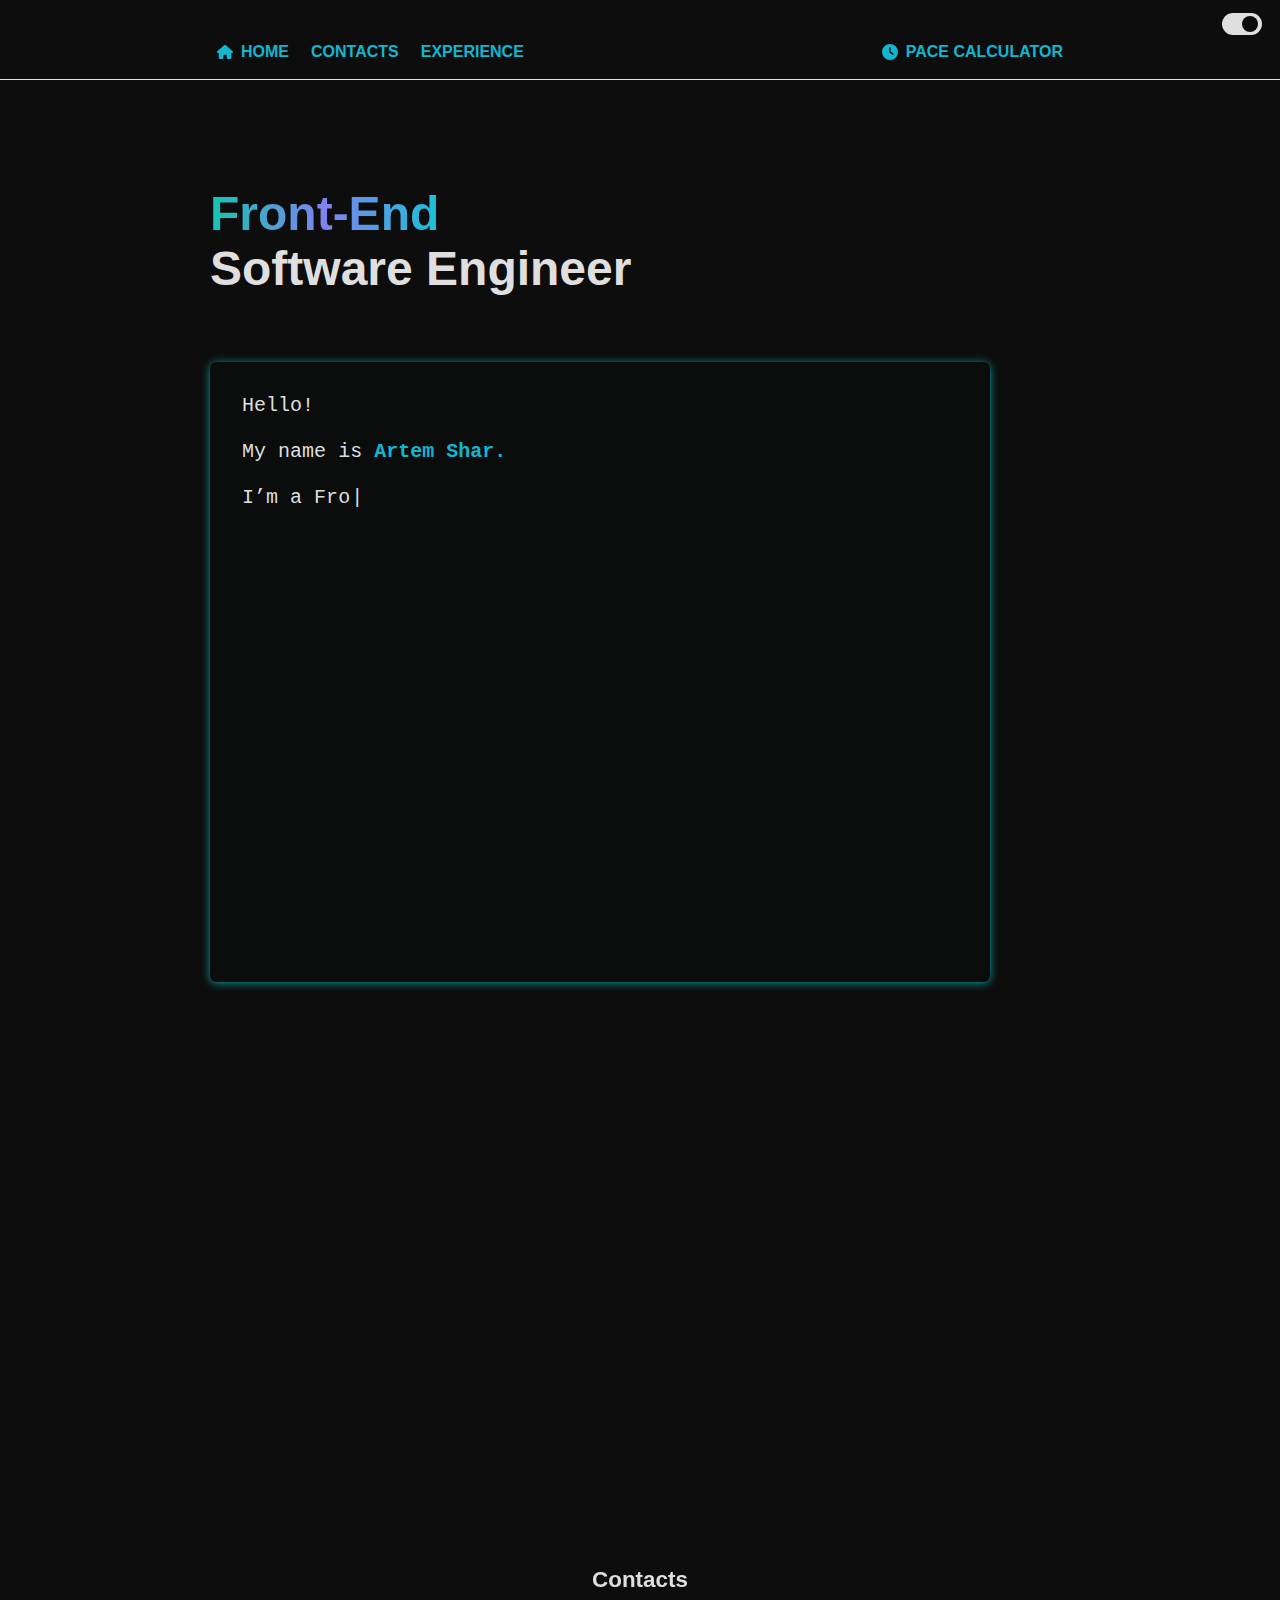
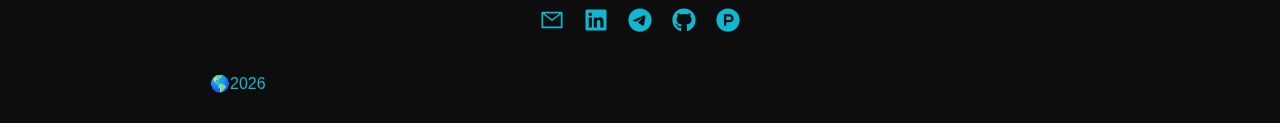
==== index.html @ bb26faa3 "See https://github.com/artemshar/artemshar.space_source/commit/8860c3e765a758f49301361aa664ce125c832" ====
<!DOCTYPE html><html lang="en"><head><meta charSet="UTF-8"/><meta name="viewport" content="width=device-width, initial-scale=1.0"/><meta name="description" content="Artem Shar | Web / Front-End / Fullstack Development"/><link rel="icon" href="data:image/svg+xml,&lt;svg xmlns=%22http://www.w3.org/2000/svg%22 viewBox=%220 0 100 100%22&gt;&lt;text y=%22.99em%22 font-size=%2280%22&gt;⚫&lt;/text&gt;&lt;/svg&gt;"/><title>Artem Shar | FE Development</title><meta name="next-head-count" content="5"/><link rel="preload" href="/_next/static/css/f109744a92658f1d.css" as="style" crossorigin=""/><link rel="stylesheet" href="/_next/static/css/f109744a92658f1d.css" crossorigin="" data-n-g=""/><link rel="preload" href="/_next/static/css/40e4e794ba9282fd.css" as="style" crossorigin=""/><link rel="stylesheet" href="/_next/static/css/40e4e794ba9282fd.css" crossorigin="" data-n-p=""/><noscript data-n-css=""></noscript><script defer="" crossorigin="" nomodule="" src="/_next/static/chunks/polyfills-c67a75d1b6f99dc8.js"></script><script src="/_next/static/chunks/webpack-2555a4296ab7a1b2.js" defer="" crossorigin=""></script><script src="/_next/static/chunks/framework-0c7baedefba6b077.js" defer="" crossorigin=""></script><script src="/_next/static/chunks/main-42179ded43970b77.js" defer="" crossorigin=""></script><script src="/_next/static/chunks/pages/_app-d36b4e5c3ad8b395.js" defer="" crossorigin=""></script><script src="/_next/static/chunks/c7773329-d609be89bb69462c.js" defer="" crossorigin=""></script><script src="/_next/static/chunks/d7eeaac4-9d6948000508e7a3.js" defer="" crossorigin=""></script><script src="/_next/static/chunks/169-f35b3d322ccc8658.js" defer="" crossorigin=""></script><script src="/_next/static/chunks/pages/index-bf32109e3eebdee9.js" defer="" crossorigin=""></script><script src="/_next/static/RUV23bGIXXfxkHf3h1KdP/_buildManifest.js" defer="" crossorigin=""></script><script src="/_next/static/RUV23bGIXXfxkHf3h1KdP/_ssgManifest.js" defer="" crossorigin=""></script></head><body><div id="__next"><div class="Layout_wrapper__MObmA dark"><header class="Header_header__eDAqj"><div class="Container_container__FDHk4"><nav class="Header_nav__f2MAs"><ul class="Header_nav__list___w3T9"><li class="Header_nav__item__I8i8c Header_nav__item_active__BB1Rw"><a class="Header_nav__itemLink__uhj_Z" target="" href="/"><svg stroke="currentColor" fill="currentColor" stroke-width="0" viewBox="0 0 576 512" style="margin-right:0.5rem" height="1em" width="1em" xmlns="http://www.w3.org/2000/svg"><path d="M575.8 255.5c0 18-15 32.1-32 32.1h-32l.7 160.2c0 2.7-.2 5.4-.5 8.1V472c0 22.1-17.9 40-40 40H456c-1.1 0-2.2 0-3.3-.1c-1.4 .1-2.8 .1-4.2 .1H416 392c-22.1 0-40-17.9-40-40V448 384c0-17.7-14.3-32-32-32H256c-17.7 0-32 14.3-32 32v64 24c0 22.1-17.9 40-40 40H160 128.1c-1.5 0-3-.1-4.5-.2c-1.2 .1-2.4 .2-3.6 .2H104c-22.1 0-40-17.9-40-40V360c0-.9 0-1.9 .1-2.8V287.6H32c-18 0-32-14-32-32.1c0-9 3-17 10-24L266.4 8c7-7 15-8 22-8s15 2 21 7L564.8 231.5c8 7 12 15 11 24z"></path></svg>home</a></li><li class="Header_nav__item__I8i8c"><a class="Header_nav__itemLink__uhj_Z" target="" href="/contacts">Contacts</a></li><li class="Header_nav__item__I8i8c"><a class="Header_nav__itemLink__uhj_Z" target="" href="/experience">Experience</a></li></ul><ul class="Header_nav__list___w3T9"><li class="Header_nav__item__I8i8c"><a class="Header_nav__itemLink__uhj_Z" target="" href="/pace"><svg stroke="currentColor" fill="currentColor" stroke-width="0" viewBox="0 0 512 512" style="margin-right:0.5rem" height="1em" width="1em" xmlns="http://www.w3.org/2000/svg"><path d="M256 0a256 256 0 1 1 0 512A256 256 0 1 1 256 0zM232 120V256c0 8 4 15.5 10.7 20l96 64c11 7.4 25.9 4.4 33.3-6.7s4.4-25.9-6.7-33.3L280 243.2V120c0-13.3-10.7-24-24-24s-24 10.7-24 24z"></path></svg>Pace calculator</a></li></ul></nav></div><div class="ThemeSwitcher_themeSwitcher__riZg5 theme ThemeSwitcher_DARK__6nrFv"><div class="ThemeSwitcher_themeSwitcher__radio__o7I2O"></div></div></header><div class="BurgerIcon_icon_burger__KZrIL Header_iconBurger__vucFi"><div class="BurgerIcon_line1__ZiYjN"></div><div class="BurgerIcon_line2__MXkYY"></div><div class="BurgerIcon_line3__TNKie"></div></div><main class="Layout_main__QJSBj"><div class="Container_container__FDHk4"><section class="HelloSection_HelloSection__plfkn"><h1 class="HelloSection_title___TXoD p-name"><span class="HelloSection_hoverhlt__oXibW">Front-End</span> <br/><span>Software Engineer</span></h1><br/><br/><div class="HelloSection_summary__1vPLM dt-published"><div class="HelloSection_card__TidTa HelloSection_helloMain__05yBA"><div><div class="Typewriter" data-testid="typewriter-wrapper"></div></div></div><div class="HelloSection_card__TidTa HelloSection_location__uCG_i"><h2 class="HelloSection_titleH2__7Weog">Current location 📍 <br/>and work status</h2><p class="HelloSection_locationText__14h8J">Now I&#x27;m based in Serbia and available for remote / hybrid contracts: full-time (is better) or part-time, also I will consider temporary projects. Note: I never do more than 2 projects at the same time.</p></div></div></section></div></main><footer class="Footer_footer__fPuQk"><div class="Container_container__FDHk4"><div class="Footer_column__I_SdU"><h3 class="Footer_title__CKLXX">Contacts</h3><div id="contacts" class="Contacts_contacts__cflXP"><ul class="Contacts_contacts__list__ttF37"><li class="Contacts_contacts__item__uvTCK"><a class="Contacts_contacts__itemLink__kqklr" href="mailto:artem.ude@gmail.com" rel="noreferrer" target="_blank"><svg stroke="currentColor" fill="currentColor" stroke-width="0" viewBox="0 0 1024 1024" height="24" width="24" xmlns="http://www.w3.org/2000/svg"><path d="M928 160H96c-17.7 0-32 14.3-32 32v640c0 17.7 14.3 32 32 32h832c17.7 0 32-14.3 32-32V192c0-17.7-14.3-32-32-32zm-40 110.8V792H136V270.8l-27.6-21.5 39.3-50.5 42.8 33.3h643.1l42.8-33.3 39.3 50.5-27.7 21.5zM833.6 232L512 482 190.4 232l-42.8-33.3-39.3 50.5 27.6 21.5 341.6 265.6a55.99 55.99 0 0 0 68.7 0L888 270.8l27.6-21.5-39.3-50.5-42.7 33.2z"></path></svg></a></li><li class="Contacts_contacts__item__uvTCK"><a class="Contacts_contacts__itemLink__kqklr" href="https://www.linkedin.com/in/artemshar/" rel="noreferrer" target="_blank"><svg stroke="currentColor" fill="currentColor" stroke-width="0" viewBox="0 0 448 512" height="24" width="24" xmlns="http://www.w3.org/2000/svg"><path d="M416 32H31.9C14.3 32 0 46.5 0 64.3v383.4C0 465.5 14.3 480 31.9 480H416c17.6 0 32-14.5 32-32.3V64.3c0-17.8-14.4-32.3-32-32.3zM135.4 416H69V202.2h66.5V416zm-33.2-243c-21.3 0-38.5-17.3-38.5-38.5S80.9 96 102.2 96c21.2 0 38.5 17.3 38.5 38.5 0 21.3-17.2 38.5-38.5 38.5zm282.1 243h-66.4V312c0-24.8-.5-56.7-34.5-56.7-34.6 0-39.9 27-39.9 54.9V416h-66.4V202.2h63.7v29.2h.9c8.9-16.8 30.6-34.5 62.9-34.5 67.2 0 79.7 44.3 79.7 101.9V416z"></path></svg></a></li><li class="Contacts_contacts__item__uvTCK"><a class="Contacts_contacts__itemLink__kqklr" href="https://t.me/artemshar" rel="noreferrer" target="_blank"><svg stroke="currentColor" fill="currentColor" stroke-width="0" viewBox="0 0 496 512" height="24" width="24" xmlns="http://www.w3.org/2000/svg"><path d="M248,8C111.033,8,0,119.033,0,256S111.033,504,248,504,496,392.967,496,256,384.967,8,248,8ZM362.952,176.66c-3.732,39.215-19.881,134.378-28.1,178.3-3.476,18.584-10.322,24.816-16.948,25.425-14.4,1.326-25.338-9.517-39.287-18.661-21.827-14.308-34.158-23.215-55.346-37.177-24.485-16.135-8.612-25,5.342-39.5,3.652-3.793,67.107-61.51,68.335-66.746.153-.655.3-3.1-1.154-4.384s-3.59-.849-5.135-.5q-3.283.746-104.608,69.142-14.845,10.194-26.894,9.934c-8.855-.191-25.888-5.006-38.551-9.123-15.531-5.048-27.875-7.717-26.8-16.291q.84-6.7,18.45-13.7,108.446-47.248,144.628-62.3c68.872-28.647,83.183-33.623,92.511-33.789,2.052-.034,6.639.474,9.61,2.885a10.452,10.452,0,0,1,3.53,6.716A43.765,43.765,0,0,1,362.952,176.66Z"></path></svg></a></li><li class="Contacts_contacts__item__uvTCK"><a class="Contacts_contacts__itemLink__kqklr" href="https://github.com/artemshar" rel="noreferrer" target="_blank"><svg stroke="currentColor" fill="currentColor" stroke-width="0" viewBox="0 0 496 512" height="24" width="24" xmlns="http://www.w3.org/2000/svg"><path d="M165.9 397.4c0 2-2.3 3.6-5.2 3.6-3.3.3-5.6-1.3-5.6-3.6 0-2 2.3-3.6 5.2-3.6 3-.3 5.6 1.3 5.6 3.6zm-31.1-4.5c-.7 2 1.3 4.3 4.3 4.9 2.6 1 5.6 0 6.2-2s-1.3-4.3-4.3-5.2c-2.6-.7-5.5.3-6.2 2.3zm44.2-1.7c-2.9.7-4.9 2.6-4.6 4.9.3 2 2.9 3.3 5.9 2.6 2.9-.7 4.9-2.6 4.6-4.6-.3-1.9-3-3.2-5.9-2.9zM244.8 8C106.1 8 0 113.3 0 252c0 110.9 69.8 205.8 169.5 239.2 12.8 2.3 17.3-5.6 17.3-12.1 0-6.2-.3-40.4-.3-61.4 0 0-70 15-84.7-29.8 0 0-11.4-29.1-27.8-36.6 0 0-22.9-15.7 1.6-15.4 0 0 24.9 2 38.6 25.8 21.9 38.6 58.6 27.5 72.9 20.9 2.3-16 8.8-27.1 16-33.7-55.9-6.2-112.3-14.3-112.3-110.5 0-27.5 7.6-41.3 23.6-58.9-2.6-6.5-11.1-33.3 2.6-67.9 20.9-6.5 69 27 69 27 20-5.6 41.5-8.5 62.8-8.5s42.8 2.9 62.8 8.5c0 0 48.1-33.6 69-27 13.7 34.7 5.2 61.4 2.6 67.9 16 17.7 25.8 31.5 25.8 58.9 0 96.5-58.9 104.2-114.8 110.5 9.2 7.9 17 22.9 17 46.4 0 33.7-.3 75.4-.3 83.6 0 6.5 4.6 14.4 17.3 12.1C428.2 457.8 496 362.9 496 252 496 113.3 383.5 8 244.8 8zM97.2 352.9c-1.3 1-1 3.3.7 5.2 1.6 1.6 3.9 2.3 5.2 1 1.3-1 1-3.3-.7-5.2-1.6-1.6-3.9-2.3-5.2-1zm-10.8-8.1c-.7 1.3.3 2.9 2.3 3.9 1.6 1 3.6.7 4.3-.7.7-1.3-.3-2.9-2.3-3.9-2-.6-3.6-.3-4.3.7zm32.4 35.6c-1.6 1.3-1 4.3 1.3 6.2 2.3 2.3 5.2 2.6 6.5 1 1.3-1.3.7-4.3-1.3-6.2-2.2-2.3-5.2-2.6-6.5-1zm-11.4-14.7c-1.6 1-1.6 3.6 0 5.9 1.6 2.3 4.3 3.3 5.6 2.3 1.6-1.3 1.6-3.9 0-6.2-1.4-2.3-4-3.3-5.6-2z"></path></svg></a></li><li class="Contacts_contacts__item__uvTCK"><a class="Contacts_contacts__itemLink__kqklr" href="https://www.producthunt.com/@artemshar" rel="noreferrer" target="_blank"><svg stroke="currentColor" fill="currentColor" stroke-width="0" viewBox="0 0 512 512" height="24" width="24" xmlns="http://www.w3.org/2000/svg"><path d="M326.3 218.8c0 20.5-16.7 37.2-37.2 37.2h-70.3v-74.4h70.3c20.5 0 37.2 16.7 37.2 37.2zM504 256c0 137-111 248-248 248S8 393 8 256 119 8 256 8s248 111 248 248zm-128.1-37.2c0-47.9-38.9-86.8-86.8-86.8H169.2v248h49.6v-74.4h70.3c47.9 0 86.8-38.9 86.8-86.8z"></path></svg></a></li></ul></div></div><div><a href="https://youtu.be/7QP2I5AHC4I?si=CcX-PFtPB3nbx7kd" target="_blanc" title="Venetian Snares - This Bitter Earth"><div><span title="The Earth, it&#x27;s spinning!"><span>🌎</span></span>2024</div></a></div></div></footer></div></div><script id="__NEXT_DATA__" type="application/json" crossorigin="">{"props":{"pageProps":{}},"page":"/","query":{},"buildId":"RUV23bGIXXfxkHf3h1KdP","nextExport":true,"autoExport":true,"isFallback":false,"scriptLoader":[]}</script></body></html>
---- _next/static/css/f109744a92658f1d.css ----
*{border:none;-webkit-overflow-scrolling:auto}*,body,html{margin:0;padding:0}body,html{border:0;height:100%}body{height:auto;min-height:100vh;-webkit-font-smoothing:antialiased;-moz-osx-font-smoothing:grayscale;-webkit-tap-highlight-color:transparent;scroll-behavior:smooth;text-rendering:optimizeSpeed}button{display:inline-block;background:none;list-style:none outside none;margin:0;padding:0;-webkit-touch-callout:none;-webkit-user-select:none;-moz-user-select:none;user-select:none;text-align:left;-webkit-tap-highlight-color:rgba(0,0,0,0);cursor:pointer}button,input,optgroup,select,textarea{font-family:inherit}button{border:none}button::-moz-focus-inner{border:0}input:required{box-shadow:none}input:invalid{box-shadow:0 0 0 transparent}textarea{overflow:auto}li{list-style:none outside none}body,html{font-family:-apple-system,BlinkMacSystemFont,Segoe UI,Roboto,Oxygen,Ubuntu,Cantarell,Fira Sans,Droid Sans,Helvetica Neue,sans-serif}a{color:var(--color-links);text-decoration:none}a:hover{text-decoration:underline}p{margin-bottom:1.4rem}*{box-sizing:border-box}:root{--color-white:#fff;--color-black:#000;--color-turquoise:#14c5b0;--color-portage:#8082f0;--color-pacer-red:#e54a4a;--color-pacer-green:#19dc78}.light{--color-font:#1d1d1d;--color-bg:#fafafa;--color-bg-card:#fff;--color-accent:#1ac0d6;--color-accent-hover:#1f5afc;--color-links:#10b7d1;--color-links-second:#fff}.dark{--color-font:#dfdfdf;--color-bg:#0e0d0d;--color-bg-card:#0b0c0c;--color-accent:#1ac0d6;--color-accent-hover:#1f5afc;--color-links:#10b7d1}
---- _next/static/css/f109744a92658f1d.css ----
*{border:none;-webkit-overflow-scrolling:auto}*,body,html{margin:0;padding:0}body,html{border:0;height:100%}body{height:auto;min-height:100vh;-webkit-font-smoothing:antialiased;-moz-osx-font-smoothing:grayscale;-webkit-tap-highlight-color:transparent;scroll-behavior:smooth;text-rendering:optimizeSpeed}button{display:inline-block;background:none;list-style:none outside none;margin:0;padding:0;-webkit-touch-callout:none;-webkit-user-select:none;-moz-user-select:none;user-select:none;text-align:left;-webkit-tap-highlight-color:rgba(0,0,0,0);cursor:pointer}button,input,optgroup,select,textarea{font-family:inherit}button{border:none}button::-moz-focus-inner{border:0}input:required{box-shadow:none}input:invalid{box-shadow:0 0 0 transparent}textarea{overflow:auto}li{list-style:none outside none}body,html{font-family:-apple-system,BlinkMacSystemFont,Segoe UI,Roboto,Oxygen,Ubuntu,Cantarell,Fira Sans,Droid Sans,Helvetica Neue,sans-serif}a{color:var(--color-links);text-decoration:none}a:hover{text-decoration:underline}p{margin-bottom:1.4rem}*{box-sizing:border-box}:root{--color-white:#fff;--color-black:#000;--color-turquoise:#14c5b0;--color-portage:#8082f0;--color-pacer-red:#e54a4a;--color-pacer-green:#19dc78}.light{--color-font:#1d1d1d;--color-bg:#fafafa;--color-bg-card:#fff;--color-accent:#1ac0d6;--color-accent-hover:#1f5afc;--color-links:#10b7d1;--color-links-second:#fff}.dark{--color-font:#dfdfdf;--color-bg:#0e0d0d;--color-bg-card:#0b0c0c;--color-accent:#1ac0d6;--color-accent-hover:#1f5afc;--color-links:#10b7d1}
---- _next/static/css/40e4e794ba9282fd.css ----
.Contacts_contacts__cflXP{position:relative}.Contacts_contacts__list__ttF37{display:flex;align-items:center;justify-content:center;gap:20px}.Contacts_contacts__item__uvTCK{font-size:16px;margin-bottom:8px}.Contacts_contacts__itemLink__kqklr{transition:.2s}.Contacts_contacts__itemLink__kqklr:hover{filter:brightness(1.5)}.Container_container__FDHk4{margin:0 auto;padding:0 15px;width:100%;max-width:900px}@media(min-width:768px){.Container_container__FDHk4{padding:0 20px}}.Container_container__FDHk4.Container_small__DB_lb{max-width:720px}.Footer_footer__fPuQk{position:relative;margin-top:120px;display:flex;justify-content:center;align-items:center;padding-bottom:30px}.Footer_column__I_SdU{text-align:center;margin-bottom:30px}.Footer_column__I_SdU .Footer_title__CKLXX{margin-bottom:15px;font-size:1.4rem}.ThemeSwitcher_themeSwitcher__riZg5{position:absolute;right:8px;top:8px;width:40px;height:22px;margin:5px 10px;border-radius:25px;background-color:var(--color-font);cursor:pointer;-webkit-user-select:none;-moz-user-select:none;user-select:none;flex-shrink:0}.ThemeSwitcher_themeSwitcher__radio__o7I2O{position:absolute;top:3px;width:16px;height:16px;border-radius:50%;background-color:var(--color-bg);box-sizing:border-box;left:2px;right:auto}.ThemeSwitcher_DARK__6nrFv .ThemeSwitcher_themeSwitcher__radio__o7I2O{right:4px;left:auto}.ThemeSwitcher_LIGHT__zby_6 .ThemeSwitcher_themeSwitcher__radio__o7I2O{left:4px;right:auto}.BurgerIcon_icon_burger__KZrIL{position:absolute;flex-shrink:0;width:30px;height:20px;box-sizing:content-box;cursor:pointer;z-index:1}.BurgerIcon_icon_burger__KZrIL .BurgerIcon_line1__ZiYjN{position:absolute;top:0;height:3px;background-color:var(--color-font);width:100%;transition:.2s}.BurgerIcon_icon_burger__KZrIL .BurgerIcon_line2__MXkYY{position:absolute;top:50%;height:3px;background-color:var(--color-font);width:100%;transition:.2s;transform:translateY(-50%) scale(1)}.BurgerIcon_icon_burger__KZrIL .BurgerIcon_line3__TNKie{position:absolute;bottom:0;height:3px;background-color:var(--color-font);width:100%;transition:.2s}.BurgerIcon_icon_burger__KZrIL.BurgerIcon_close__qAnHS .BurgerIcon_line1__ZiYjN{transform:rotate(-45deg) translateY(6px) translateX(-6px)}.BurgerIcon_icon_burger__KZrIL.BurgerIcon_close__qAnHS .BurgerIcon_line2__MXkYY{transform:translateY(-50%) scaleX(0)}.BurgerIcon_icon_burger__KZrIL.BurgerIcon_close__qAnHS .BurgerIcon_line3__TNKie{transform:rotate(45deg) translateY(-6px) translateX(-6px)}.Header_header__eDAqj{display:flex;justify-content:space-between;width:100%;padding:60px 10px 15px;margin-bottom:40px;position:fixed;background-color:var(--color-bg);z-index:1;border-bottom:1px solid var(--color-font);transition:.2s;transform:translateY(-100%)}.Header_header__eDAqj.Header_open__2y4EP{transform:translateY(0)}@media(min-width:768px){.Header_header__eDAqj{transform:translateY(0);padding:40px 10px 15px}}.Header_nav__f2MAs{display:flex;flex-direction:column;align-items:center;gap:1rem}@media(min-width:768px){.Header_nav__f2MAs{flex-direction:row;align-items:center;justify-content:space-between;gap:0}}.Header_nav__list___w3T9{display:flex;column-gap:8px;flex-direction:column;align-items:center;justify-content:center}@media(min-width:768px){.Header_nav__list___w3T9{flex-direction:row;align-items:center}}.Header_nav__item__I8i8c{display:inline-flex;align-items:center;position:relative}.Header_nav__item_active__BB1Rw .Header_nav__itemLink__uhj_Z{border:1px solid var(--color-font);border-radius:3px}.Header_nav__itemLink__uhj_Z{display:inline-flex;align-items:center;justify-content:center;white-space:nowrap;padding:2px 6px;border:1px solid transparent;transition:.15s;border-radius:3px;font-size:1rem;font-weight:800;text-transform:uppercase}@media(min-width:768px){.Header_nav__itemLink__uhj_Z{font-size:1rem}}.Header_nav__itemLink__uhj_Z:hover{border:1px solid var(--color-font);text-decoration:none}.Header_iconBurger__vucFi{position:fixed!important;top:20px;left:50%;transform:translateX(-50%)}@media(min-width:768px){.Header_iconBurger__vucFi{display:none}}.Layout_wrapper__MObmA{position:relative;width:100%;height:100%;background:var(--color-bg);object-fit:cover;color:var(--color-font);min-height:100vh;overflow:hidden;z-index:2}.Layout_wrapper__MObmA.Layout_light__WZPFR:after{filter:brightness(400%) contrast(200%);opacity:.2}.Layout_main__QJSBj{min-height:50vh;height:100%;padding-top:2rem}@media(min-width:768px){.Layout_main__QJSBj{padding-top:6rem}}.HelloSection_HelloSection__plfkn{margin-top:10vh;min-height:100vh}.HelloSection_HelloSection__plfkn .HelloSection_title___TXoD{font-size:2.25rem;max-width:650px;position:relative}@media(min-width:768px){.HelloSection_HelloSection__plfkn .HelloSection_title___TXoD{font-size:3rem}}.HelloSection_HelloSection__plfkn .HelloSection_titleH2__7Weog{font-size:1.5rem;margin-bottom:20px}@media(min-width:768px){.HelloSection_HelloSection__plfkn .HelloSection_titleH2__7Weog{font-size:2rem}}.HelloSection_HelloSection__plfkn .HelloSection_summary__1vPLM{font-size:1rem;margin-top:30px;max-width:780px;position:relative}.HelloSection_HelloSection__plfkn .HelloSection_additionalInfo__i1vGG{margin-top:60px}.HelloSection_HelloSection__plfkn .HelloSection_hoverhlt__oXibW{color:transparent;--gradient-stops:var(--color-turquoise),var(--color-portage),var(--color-accent);transition:filter .25s;-webkit-background-clip:text;background-clip:text;background-image:linear-gradient(to right,var(--gradient-stops))}.HelloSection_HelloSection__plfkn .HelloSection_hoverhlt__oXibW:hover{filter:brightness(1.2)}.HelloSection_HelloSection__plfkn .HelloSection_helloMain__05yBA{font-family:monospace;font-size:1rem;padding:1.2rem;transition:box-shadow .15s;margin-bottom:6rem;position:relative}@media(min-width:768px){.HelloSection_HelloSection__plfkn .HelloSection_helloMain__05yBA{margin-bottom:8rem;font-size:1.25rem;padding:2rem}}.HelloSection_HelloSection__plfkn .HelloSection_card__TidTa{min-height:620px;background:var(--color-bg-card);position:relative;box-shadow:8px -2px 4px -10px rgba(5,255,255,.4),0 1px 8px 0 rgba(5,255,255,.6);transition:box-shadow .2s;border-radius:6px;overflow:hidden}.HelloSection_HelloSection__plfkn .HelloSection_card__TidTa:hover{box-shadow:1px -2px 6px -10px rgba(5,255,255,.8),0 1px 8px 0 rgba(5,255,255,.8)}.HelloSection_HelloSection__plfkn .HelloSection_location__uCG_i{transform-style:preserve-3d;position:relative;padding:1.2rem;font-family:monospace;min-height:max-content;max-width:520px;opacity:0;transition-property:opacity,transform;transition-duration:1.5s;transform:translateY(200px);will-change:opacity,transform}.HelloSection_HelloSection__plfkn .HelloSection_location__uCG_i.HelloSection_show__U7dQr{opacity:1;transform:translateY(0)}.HelloSection_HelloSection__plfkn .HelloSection_location__uCG_i:after{content:" ";position:absolute;top:0;right:0;bottom:0;left:0;z-index:-1;background:var(--color-dark);background:linear-gradient(rgba(2,2,2,.4) 20%,rgba(2,2,2,.9) 80%),url(/images/serbia_kapija_podrinja.jpg);background-size:cover}@media(min-width:768px){.HelloSection_HelloSection__plfkn .HelloSection_location__uCG_i{padding:1.8rem}}.HelloSection_HelloSection__plfkn .HelloSection_location__uCG_i .HelloSection_titleH2__7Weog{color:#fff}.HelloSection_HelloSection__plfkn .HelloSection_location__uCG_i .HelloSection_locationText__14h8J{margin-top:4rem;font-size:1rem;color:#fff;margin-bottom:0}@media(min-width:768px){.HelloSection_HelloSection__plfkn .HelloSection_location__uCG_i .HelloSection_locationText__14h8J{font-size:1.25rem}}
---- _next/static/css/40e4e794ba9282fd.css ----
.Contacts_contacts__cflXP{position:relative}.Contacts_contacts__list__ttF37{display:flex;align-items:center;justify-content:center;gap:20px}.Contacts_contacts__item__uvTCK{font-size:16px;margin-bottom:8px}.Contacts_contacts__itemLink__kqklr{transition:.2s}.Contacts_contacts__itemLink__kqklr:hover{filter:brightness(1.5)}.Container_container__FDHk4{margin:0 auto;padding:0 15px;width:100%;max-width:900px}@media(min-width:768px){.Container_container__FDHk4{padding:0 20px}}.Container_container__FDHk4.Container_small__DB_lb{max-width:720px}.Footer_footer__fPuQk{position:relative;margin-top:120px;display:flex;justify-content:center;align-items:center;padding-bottom:30px}.Footer_column__I_SdU{text-align:center;margin-bottom:30px}.Footer_column__I_SdU .Footer_title__CKLXX{margin-bottom:15px;font-size:1.4rem}.ThemeSwitcher_themeSwitcher__riZg5{position:absolute;right:8px;top:8px;width:40px;height:22px;margin:5px 10px;border-radius:25px;background-color:var(--color-font);cursor:pointer;-webkit-user-select:none;-moz-user-select:none;user-select:none;flex-shrink:0}.ThemeSwitcher_themeSwitcher__radio__o7I2O{position:absolute;top:3px;width:16px;height:16px;border-radius:50%;background-color:var(--color-bg);box-sizing:border-box;left:2px;right:auto}.ThemeSwitcher_DARK__6nrFv .ThemeSwitcher_themeSwitcher__radio__o7I2O{right:4px;left:auto}.ThemeSwitcher_LIGHT__zby_6 .ThemeSwitcher_themeSwitcher__radio__o7I2O{left:4px;right:auto}.BurgerIcon_icon_burger__KZrIL{position:absolute;flex-shrink:0;width:30px;height:20px;box-sizing:content-box;cursor:pointer;z-index:1}.BurgerIcon_icon_burger__KZrIL .BurgerIcon_line1__ZiYjN{position:absolute;top:0;height:3px;background-color:var(--color-font);width:100%;transition:.2s}.BurgerIcon_icon_burger__KZrIL .BurgerIcon_line2__MXkYY{position:absolute;top:50%;height:3px;background-color:var(--color-font);width:100%;transition:.2s;transform:translateY(-50%) scale(1)}.BurgerIcon_icon_burger__KZrIL .BurgerIcon_line3__TNKie{position:absolute;bottom:0;height:3px;background-color:var(--color-font);width:100%;transition:.2s}.BurgerIcon_icon_burger__KZrIL.BurgerIcon_close__qAnHS .BurgerIcon_line1__ZiYjN{transform:rotate(-45deg) translateY(6px) translateX(-6px)}.BurgerIcon_icon_burger__KZrIL.BurgerIcon_close__qAnHS .BurgerIcon_line2__MXkYY{transform:translateY(-50%) scaleX(0)}.BurgerIcon_icon_burger__KZrIL.BurgerIcon_close__qAnHS .BurgerIcon_line3__TNKie{transform:rotate(45deg) translateY(-6px) translateX(-6px)}.Header_header__eDAqj{display:flex;justify-content:space-between;width:100%;padding:60px 10px 15px;margin-bottom:40px;position:fixed;background-color:var(--color-bg);z-index:1;border-bottom:1px solid var(--color-font);transition:.2s;transform:translateY(-100%)}.Header_header__eDAqj.Header_open__2y4EP{transform:translateY(0)}@media(min-width:768px){.Header_header__eDAqj{transform:translateY(0);padding:40px 10px 15px}}.Header_nav__f2MAs{display:flex;flex-direction:column;align-items:center;gap:1rem}@media(min-width:768px){.Header_nav__f2MAs{flex-direction:row;align-items:center;justify-content:space-between;gap:0}}.Header_nav__list___w3T9{display:flex;column-gap:8px;flex-direction:column;align-items:center;justify-content:center}@media(min-width:768px){.Header_nav__list___w3T9{flex-direction:row;align-items:center}}.Header_nav__item__I8i8c{display:inline-flex;align-items:center;position:relative}.Header_nav__item_active__BB1Rw .Header_nav__itemLink__uhj_Z{border:1px solid var(--color-font);border-radius:3px}.Header_nav__itemLink__uhj_Z{display:inline-flex;align-items:center;justify-content:center;white-space:nowrap;padding:2px 6px;border:1px solid transparent;transition:.15s;border-radius:3px;font-size:1rem;font-weight:800;text-transform:uppercase}@media(min-width:768px){.Header_nav__itemLink__uhj_Z{font-size:1rem}}.Header_nav__itemLink__uhj_Z:hover{border:1px solid var(--color-font);text-decoration:none}.Header_iconBurger__vucFi{position:fixed!important;top:20px;left:50%;transform:translateX(-50%)}@media(min-width:768px){.Header_iconBurger__vucFi{display:none}}.Layout_wrapper__MObmA{position:relative;width:100%;height:100%;background:var(--color-bg);object-fit:cover;color:var(--color-font);min-height:100vh;overflow:hidden;z-index:2}.Layout_wrapper__MObmA.Layout_light__WZPFR:after{filter:brightness(400%) contrast(200%);opacity:.2}.Layout_main__QJSBj{min-height:50vh;height:100%;padding-top:2rem}@media(min-width:768px){.Layout_main__QJSBj{padding-top:6rem}}.HelloSection_HelloSection__plfkn{margin-top:10vh;min-height:100vh}.HelloSection_HelloSection__plfkn .HelloSection_title___TXoD{font-size:2.25rem;max-width:650px;position:relative}@media(min-width:768px){.HelloSection_HelloSection__plfkn .HelloSection_title___TXoD{font-size:3rem}}.HelloSection_HelloSection__plfkn .HelloSection_titleH2__7Weog{font-size:1.5rem;margin-bottom:20px}@media(min-width:768px){.HelloSection_HelloSection__plfkn .HelloSection_titleH2__7Weog{font-size:2rem}}.HelloSection_HelloSection__plfkn .HelloSection_summary__1vPLM{font-size:1rem;margin-top:30px;max-width:780px;position:relative}.HelloSection_HelloSection__plfkn .HelloSection_additionalInfo__i1vGG{margin-top:60px}.HelloSection_HelloSection__plfkn .HelloSection_hoverhlt__oXibW{color:transparent;--gradient-stops:var(--color-turquoise),var(--color-portage),var(--color-accent);transition:filter .25s;-webkit-background-clip:text;background-clip:text;background-image:linear-gradient(to right,var(--gradient-stops))}.HelloSection_HelloSection__plfkn .HelloSection_hoverhlt__oXibW:hover{filter:brightness(1.2)}.HelloSection_HelloSection__plfkn .HelloSection_helloMain__05yBA{font-family:monospace;font-size:1rem;padding:1.2rem;transition:box-shadow .15s;margin-bottom:6rem;position:relative}@media(min-width:768px){.HelloSection_HelloSection__plfkn .HelloSection_helloMain__05yBA{margin-bottom:8rem;font-size:1.25rem;padding:2rem}}.HelloSection_HelloSection__plfkn .HelloSection_card__TidTa{min-height:620px;background:var(--color-bg-card);position:relative;box-shadow:8px -2px 4px -10px rgba(5,255,255,.4),0 1px 8px 0 rgba(5,255,255,.6);transition:box-shadow .2s;border-radius:6px;overflow:hidden}.HelloSection_HelloSection__plfkn .HelloSection_card__TidTa:hover{box-shadow:1px -2px 6px -10px rgba(5,255,255,.8),0 1px 8px 0 rgba(5,255,255,.8)}.HelloSection_HelloSection__plfkn .HelloSection_location__uCG_i{transform-style:preserve-3d;position:relative;padding:1.2rem;font-family:monospace;min-height:max-content;max-width:520px;opacity:0;transition-property:opacity,transform;transition-duration:1.5s;transform:translateY(200px);will-change:opacity,transform}.HelloSection_HelloSection__plfkn .HelloSection_location__uCG_i.HelloSection_show__U7dQr{opacity:1;transform:translateY(0)}.HelloSection_HelloSection__plfkn .HelloSection_location__uCG_i:after{content:" ";position:absolute;top:0;right:0;bottom:0;left:0;z-index:-1;background:var(--color-dark);background:linear-gradient(rgba(2,2,2,.4) 20%,rgba(2,2,2,.9) 80%),url(/images/serbia_kapija_podrinja.jpg);background-size:cover}@media(min-width:768px){.HelloSection_HelloSection__plfkn .HelloSection_location__uCG_i{padding:1.8rem}}.HelloSection_HelloSection__plfkn .HelloSection_location__uCG_i .HelloSection_titleH2__7Weog{color:#fff}.HelloSection_HelloSection__plfkn .HelloSection_location__uCG_i .HelloSection_locationText__14h8J{margin-top:4rem;font-size:1rem;color:#fff;margin-bottom:0}@media(min-width:768px){.HelloSection_HelloSection__plfkn .HelloSection_location__uCG_i .HelloSection_locationText__14h8J{font-size:1.25rem}}
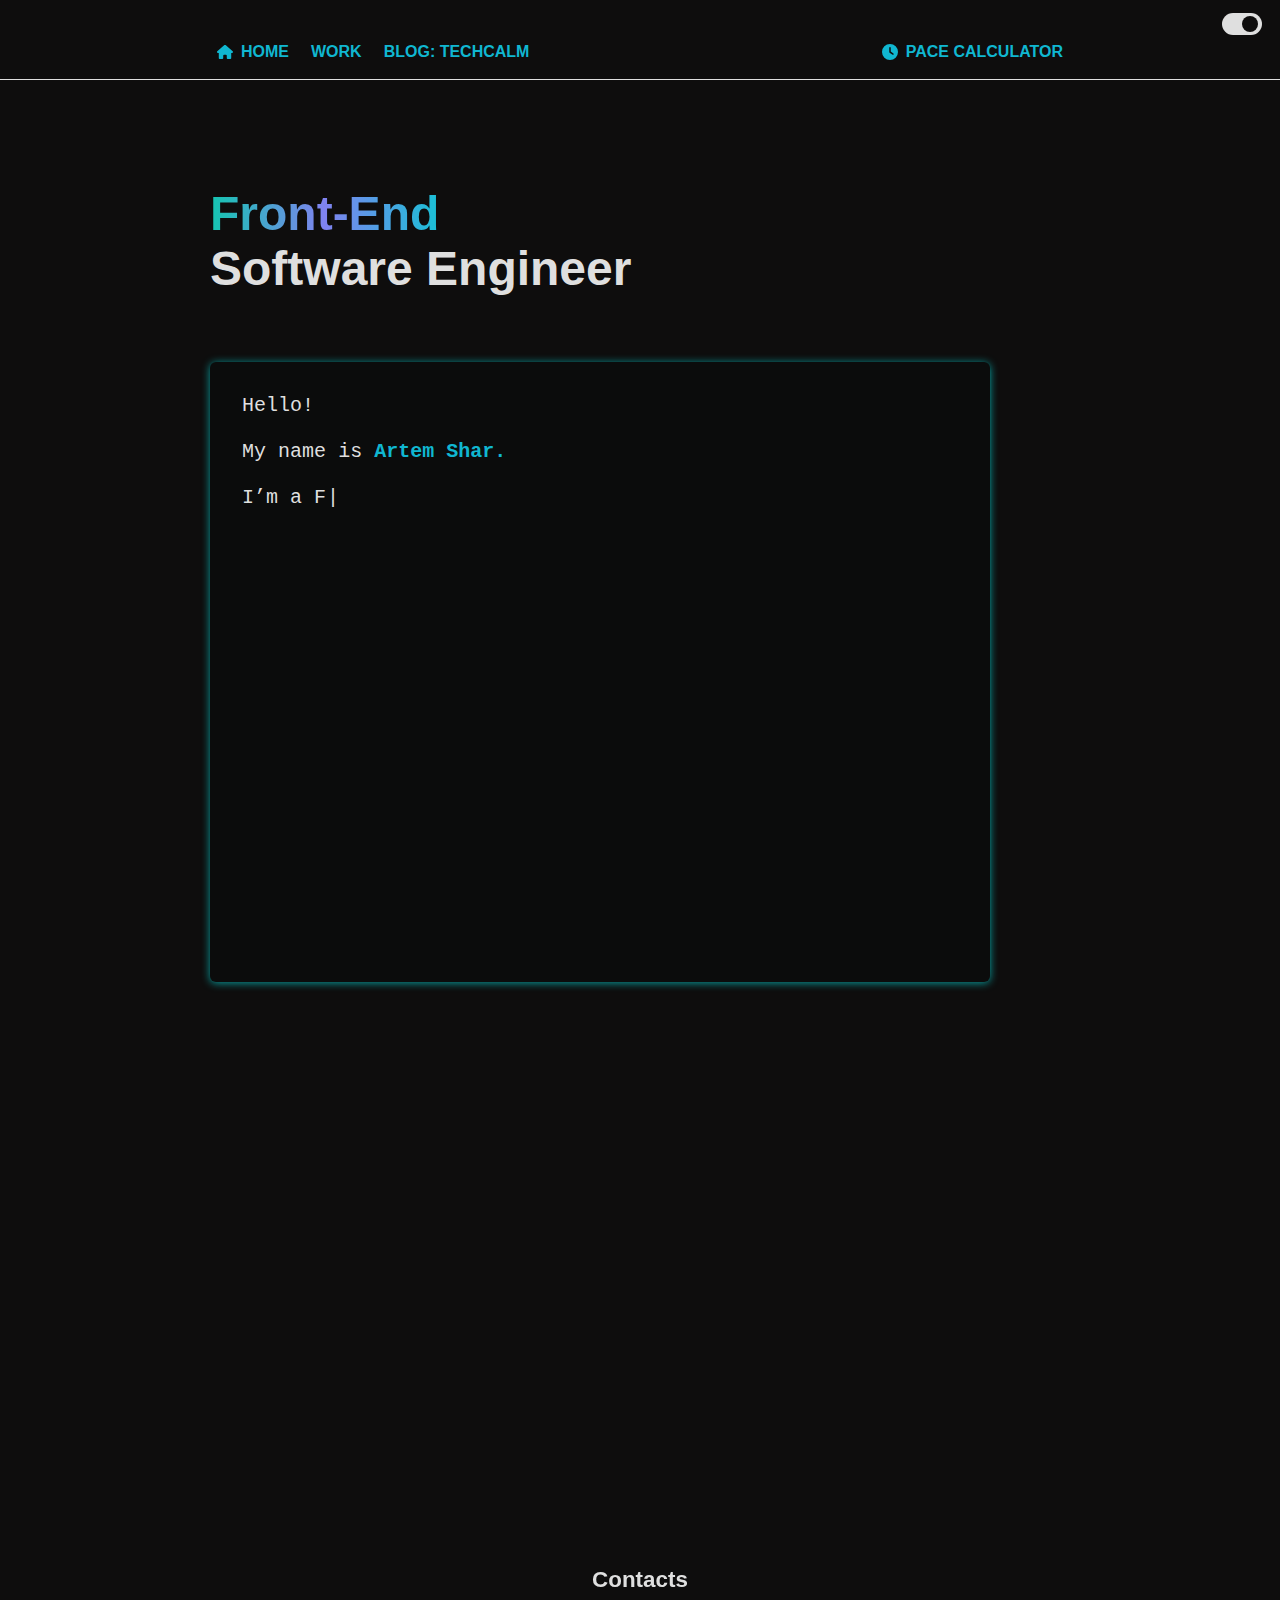
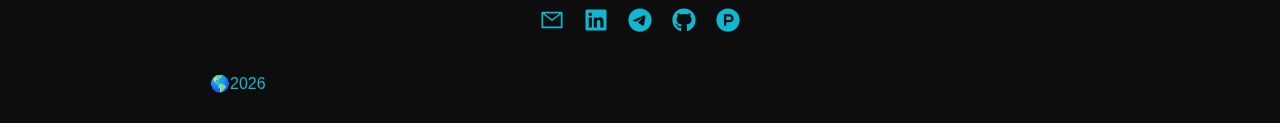
==== commit b6e45f2c: "See https://github.com/artemshar/artemshar.space_source/commit/c14c1ac3966c649bfcee530fab24d57126ded" ====
--- a/index.html
+++ b/index.html
@@ -1 +1 @@
-<!DOCTYPE html><html lang="en"><head><meta charSet="UTF-8"/><meta name="viewport" content="width=device-width, initial-scale=1.0"/><meta name="description" content="Artem Shar | Web / Front-End / Fullstack Development"/><link rel="icon" href="data:image/svg+xml,&lt;svg xmlns=%22http://www.w3.org/2000/svg%22 viewBox=%220 0 100 100%22&gt;&lt;text y=%22.99em%22 font-size=%2280%22&gt;⚫&lt;/text&gt;&lt;/svg&gt;"/><title>Artem Shar | FE Development</title><meta name="next-head-count" content="5"/><link rel="preload" href="/_next/static/css/f109744a92658f1d.css" as="style" crossorigin=""/><link rel="stylesheet" href="/_next/static/css/f109744a92658f1d.css" crossorigin="" data-n-g=""/><link rel="preload" href="/_next/static/css/40e4e794ba9282fd.css" as="style" crossorigin=""/><link rel="stylesheet" href="/_next/static/css/40e4e794ba9282fd.css" crossorigin="" data-n-p=""/><noscript data-n-css=""></noscript><script defer="" crossorigin="" nomodule="" src="/_next/static/chunks/polyfills-c67a75d1b6f99dc8.js"></script><script src="/_next/static/chunks/webpack-2555a4296ab7a1b2.js" defer="" crossorigin=""></script><script src="/_next/static/chunks/framework-0c7baedefba6b077.js" defer="" crossorigin=""></script><script src="/_next/static/chunks/main-42179ded43970b77.js" defer="" crossorigin=""></script><script src="/_next/static/chunks/pages/_app-d36b4e5c3ad8b395.js" defer="" crossorigin=""></script><script src="/_next/static/chunks/c7773329-d609be89bb69462c.js" defer="" crossorigin=""></script><script src="/_next/static/chunks/d7eeaac4-9d6948000508e7a3.js" defer="" crossorigin=""></script><script src="/_next/static/chunks/169-f35b3d322ccc8658.js" defer="" crossorigin=""></script><script src="/_next/static/chunks/pages/index-bf32109e3eebdee9.js" defer="" crossorigin=""></script><script src="/_next/static/RUV23bGIXXfxkHf3h1KdP/_buildManifest.js" defer="" crossorigin=""></script><script src="/_next/static/RUV23bGIXXfxkHf3h1KdP/_ssgManifest.js" defer="" crossorigin=""></script></head><body><div id="__next"><div class="Layout_wrapper__MObmA dark"><header class="Header_header__eDAqj"><div class="Container_container__FDHk4"><nav class="Header_nav__f2MAs"><ul class="Header_nav__list___w3T9"><li class="Header_nav__item__I8i8c Header_nav__item_active__BB1Rw"><a class="Header_nav__itemLink__uhj_Z" target="" href="/"><svg stroke="currentColor" fill="currentColor" stroke-width="0" viewBox="0 0 576 512" style="margin-right:0.5rem" height="1em" width="1em" xmlns="http://www.w3.org/2000/svg"><path d="M575.8 255.5c0 18-15 32.1-32 32.1h-32l.7 160.2c0 2.7-.2 5.4-.5 8.1V472c0 22.1-17.9 40-40 40H456c-1.1 0-2.2 0-3.3-.1c-1.4 .1-2.8 .1-4.2 .1H416 392c-22.1 0-40-17.9-40-40V448 384c0-17.7-14.3-32-32-32H256c-17.7 0-32 14.3-32 32v64 24c0 22.1-17.9 40-40 40H160 128.1c-1.5 0-3-.1-4.5-.2c-1.2 .1-2.4 .2-3.6 .2H104c-22.1 0-40-17.9-40-40V360c0-.9 0-1.9 .1-2.8V287.6H32c-18 0-32-14-32-32.1c0-9 3-17 10-24L266.4 8c7-7 15-8 22-8s15 2 21 7L564.8 231.5c8 7 12 15 11 24z"></path></svg>home</a></li><li class="Header_nav__item__I8i8c"><a class="Header_nav__itemLink__uhj_Z" target="" href="/contacts">Contacts</a></li><li class="Header_nav__item__I8i8c"><a class="Header_nav__itemLink__uhj_Z" target="" href="/experience">Experience</a></li></ul><ul class="Header_nav__list___w3T9"><li class="Header_nav__item__I8i8c"><a class="Header_nav__itemLink__uhj_Z" target="" href="/pace"><svg stroke="currentColor" fill="currentColor" stroke-width="0" viewBox="0 0 512 512" style="margin-right:0.5rem" height="1em" width="1em" xmlns="http://www.w3.org/2000/svg"><path d="M256 0a256 256 0 1 1 0 512A256 256 0 1 1 256 0zM232 120V256c0 8 4 15.5 10.7 20l96 64c11 7.4 25.9 4.4 33.3-6.7s4.4-25.9-6.7-33.3L280 243.2V120c0-13.3-10.7-24-24-24s-24 10.7-24 24z"></path></svg>Pace calculator</a></li></ul></nav></div><div class="ThemeSwitcher_themeSwitcher__riZg5 theme ThemeSwitcher_DARK__6nrFv"><div class="ThemeSwitcher_themeSwitcher__radio__o7I2O"></div></div></header><div class="BurgerIcon_icon_burger__KZrIL Header_iconBurger__vucFi"><div class="BurgerIcon_line1__ZiYjN"></div><div class="BurgerIcon_line2__MXkYY"></div><div class="BurgerIcon_line3__TNKie"></div></div><main class="Layout_main__QJSBj"><div class="Container_container__FDHk4"><section class="HelloSection_HelloSection__plfkn"><h1 class="HelloSection_title___TXoD p-name"><span class="HelloSection_hoverhlt__oXibW">Front-End</span> <br/><span>Software Engineer</span></h1><br/><br/><div class="HelloSection_summary__1vPLM dt-published"><div class="HelloSection_card__TidTa HelloSection_helloMain__05yBA"><div><div class="Typewriter" data-testid="typewriter-wrapper"></div></div></div><div class="HelloSection_card__TidTa HelloSection_location__uCG_i"><h2 class="HelloSection_titleH2__7Weog">Current location 📍 <br/>and work status</h2><p class="HelloSection_locationText__14h8J">Now I&#x27;m based in Serbia and available for remote / hybrid contracts: full-time (is better) or part-time, also I will consider temporary projects. Note: I never do more than 2 projects at the same time.</p></div></div></section></div></main><footer class="Footer_footer__fPuQk"><div class="Container_container__FDHk4"><div class="Footer_column__I_SdU"><h3 class="Footer_title__CKLXX">Contacts</h3><div id="contacts" class="Contacts_contacts__cflXP"><ul class="Contacts_contacts__list__ttF37"><li class="Contacts_contacts__item__uvTCK"><a class="Contacts_contacts__itemLink__kqklr" href="mailto:artem.ude@gmail.com" rel="noreferrer" target="_blank"><svg stroke="currentColor" fill="currentColor" stroke-width="0" viewBox="0 0 1024 1024" height="24" width="24" xmlns="http://www.w3.org/2000/svg"><path d="M928 160H96c-17.7 0-32 14.3-32 32v640c0 17.7 14.3 32 32 32h832c17.7 0 32-14.3 32-32V192c0-17.7-14.3-32-32-32zm-40 110.8V792H136V270.8l-27.6-21.5 39.3-50.5 42.8 33.3h643.1l42.8-33.3 39.3 50.5-27.7 21.5zM833.6 232L512 482 190.4 232l-42.8-33.3-39.3 50.5 27.6 21.5 341.6 265.6a55.99 55.99 0 0 0 68.7 0L888 270.8l27.6-21.5-39.3-50.5-42.7 33.2z"></path></svg></a></li><li class="Contacts_contacts__item__uvTCK"><a class="Contacts_contacts__itemLink__kqklr" href="https://www.linkedin.com/in/artemshar/" rel="noreferrer" target="_blank"><svg stroke="currentColor" fill="currentColor" stroke-width="0" viewBox="0 0 448 512" height="24" width="24" xmlns="http://www.w3.org/2000/svg"><path d="M416 32H31.9C14.3 32 0 46.5 0 64.3v383.4C0 465.5 14.3 480 31.9 480H416c17.6 0 32-14.5 32-32.3V64.3c0-17.8-14.4-32.3-32-32.3zM135.4 416H69V202.2h66.5V416zm-33.2-243c-21.3 0-38.5-17.3-38.5-38.5S80.9 96 102.2 96c21.2 0 38.5 17.3 38.5 38.5 0 21.3-17.2 38.5-38.5 38.5zm282.1 243h-66.4V312c0-24.8-.5-56.7-34.5-56.7-34.6 0-39.9 27-39.9 54.9V416h-66.4V202.2h63.7v29.2h.9c8.9-16.8 30.6-34.5 62.9-34.5 67.2 0 79.7 44.3 79.7 101.9V416z"></path></svg></a></li><li class="Contacts_contacts__item__uvTCK"><a class="Contacts_contacts__itemLink__kqklr" href="https://t.me/artemshar" rel="noreferrer" target="_blank"><svg stroke="currentColor" fill="currentColor" stroke-width="0" viewBox="0 0 496 512" height="24" width="24" xmlns="http://www.w3.org/2000/svg"><path d="M248,8C111.033,8,0,119.033,0,256S111.033,504,248,504,496,392.967,496,256,384.967,8,248,8ZM362.952,176.66c-3.732,39.215-19.881,134.378-28.1,178.3-3.476,18.584-10.322,24.816-16.948,25.425-14.4,1.326-25.338-9.517-39.287-18.661-21.827-14.308-34.158-23.215-55.346-37.177-24.485-16.135-8.612-25,5.342-39.5,3.652-3.793,67.107-61.51,68.335-66.746.153-.655.3-3.1-1.154-4.384s-3.59-.849-5.135-.5q-3.283.746-104.608,69.142-14.845,10.194-26.894,9.934c-8.855-.191-25.888-5.006-38.551-9.123-15.531-5.048-27.875-7.717-26.8-16.291q.84-6.7,18.45-13.7,108.446-47.248,144.628-62.3c68.872-28.647,83.183-33.623,92.511-33.789,2.052-.034,6.639.474,9.61,2.885a10.452,10.452,0,0,1,3.53,6.716A43.765,43.765,0,0,1,362.952,176.66Z"></path></svg></a></li><li class="Contacts_contacts__item__uvTCK"><a class="Contacts_contacts__itemLink__kqklr" href="https://github.com/artemshar" rel="noreferrer" target="_blank"><svg stroke="currentColor" fill="currentColor" stroke-width="0" viewBox="0 0 496 512" height="24" width="24" xmlns="http://www.w3.org/2000/svg"><path d="M165.9 397.4c0 2-2.3 3.6-5.2 3.6-3.3.3-5.6-1.3-5.6-3.6 0-2 2.3-3.6 5.2-3.6 3-.3 5.6 1.3 5.6 3.6zm-31.1-4.5c-.7 2 1.3 4.3 4.3 4.9 2.6 1 5.6 0 6.2-2s-1.3-4.3-4.3-5.2c-2.6-.7-5.5.3-6.2 2.3zm44.2-1.7c-2.9.7-4.9 2.6-4.6 4.9.3 2 2.9 3.3 5.9 2.6 2.9-.7 4.9-2.6 4.6-4.6-.3-1.9-3-3.2-5.9-2.9zM244.8 8C106.1 8 0 113.3 0 252c0 110.9 69.8 205.8 169.5 239.2 12.8 2.3 17.3-5.6 17.3-12.1 0-6.2-.3-40.4-.3-61.4 0 0-70 15-84.7-29.8 0 0-11.4-29.1-27.8-36.6 0 0-22.9-15.7 1.6-15.4 0 0 24.9 2 38.6 25.8 21.9 38.6 58.6 27.5 72.9 20.9 2.3-16 8.8-27.1 16-33.7-55.9-6.2-112.3-14.3-112.3-110.5 0-27.5 7.6-41.3 23.6-58.9-2.6-6.5-11.1-33.3 2.6-67.9 20.9-6.5 69 27 69 27 20-5.6 41.5-8.5 62.8-8.5s42.8 2.9 62.8 8.5c0 0 48.1-33.6 69-27 13.7 34.7 5.2 61.4 2.6 67.9 16 17.7 25.8 31.5 25.8 58.9 0 96.5-58.9 104.2-114.8 110.5 9.2 7.9 17 22.9 17 46.4 0 33.7-.3 75.4-.3 83.6 0 6.5 4.6 14.4 17.3 12.1C428.2 457.8 496 362.9 496 252 496 113.3 383.5 8 244.8 8zM97.2 352.9c-1.3 1-1 3.3.7 5.2 1.6 1.6 3.9 2.3 5.2 1 1.3-1 1-3.3-.7-5.2-1.6-1.6-3.9-2.3-5.2-1zm-10.8-8.1c-.7 1.3.3 2.9 2.3 3.9 1.6 1 3.6.7 4.3-.7.7-1.3-.3-2.9-2.3-3.9-2-.6-3.6-.3-4.3.7zm32.4 35.6c-1.6 1.3-1 4.3 1.3 6.2 2.3 2.3 5.2 2.6 6.5 1 1.3-1.3.7-4.3-1.3-6.2-2.2-2.3-5.2-2.6-6.5-1zm-11.4-14.7c-1.6 1-1.6 3.6 0 5.9 1.6 2.3 4.3 3.3 5.6 2.3 1.6-1.3 1.6-3.9 0-6.2-1.4-2.3-4-3.3-5.6-2z"></path></svg></a></li><li class="Contacts_contacts__item__uvTCK"><a class="Contacts_contacts__itemLink__kqklr" href="https://www.producthunt.com/@artemshar" rel="noreferrer" target="_blank"><svg stroke="currentColor" fill="currentColor" stroke-width="0" viewBox="0 0 512 512" height="24" width="24" xmlns="http://www.w3.org/2000/svg"><path d="M326.3 218.8c0 20.5-16.7 37.2-37.2 37.2h-70.3v-74.4h70.3c20.5 0 37.2 16.7 37.2 37.2zM504 256c0 137-111 248-248 248S8 393 8 256 119 8 256 8s248 111 248 248zm-128.1-37.2c0-47.9-38.9-86.8-86.8-86.8H169.2v248h49.6v-74.4h70.3c47.9 0 86.8-38.9 86.8-86.8z"></path></svg></a></li></ul></div></div><div><a href="https://youtu.be/7QP2I5AHC4I?si=CcX-PFtPB3nbx7kd" target="_blanc" title="Venetian Snares - This Bitter Earth"><div><span title="The Earth, it&#x27;s spinning!"><span>🌎</span></span>2024</div></a></div></div></footer></div></div><script id="__NEXT_DATA__" type="application/json" crossorigin="">{"props":{"pageProps":{}},"page":"/","query":{},"buildId":"RUV23bGIXXfxkHf3h1KdP","nextExport":true,"autoExport":true,"isFallback":false,"scriptLoader":[]}</script></body></html>+<!DOCTYPE html><html lang="en"><head><meta charSet="UTF-8"/><meta name="viewport" content="width=device-width, initial-scale=1.0"/><meta name="description" content="Artem Shar | Web / Front-End / Fullstack Development"/><link rel="icon" href="data:image/svg+xml,&lt;svg xmlns=%22http://www.w3.org/2000/svg%22 viewBox=%220 0 100 100%22&gt;&lt;text y=%22.99em%22 font-size=%2280%22&gt;⚫&lt;/text&gt;&lt;/svg&gt;"/><title>Artem Shar | FE Development</title><meta name="next-head-count" content="5"/><link rel="preload" href="/_next/static/css/f109744a92658f1d.css" as="style" crossorigin=""/><link rel="stylesheet" href="/_next/static/css/f109744a92658f1d.css" crossorigin="" data-n-g=""/><link rel="preload" href="/_next/static/css/40e4e794ba9282fd.css" as="style" crossorigin=""/><link rel="stylesheet" href="/_next/static/css/40e4e794ba9282fd.css" crossorigin="" data-n-p=""/><noscript data-n-css=""></noscript><script defer="" crossorigin="" nomodule="" src="/_next/static/chunks/polyfills-c67a75d1b6f99dc8.js"></script><script src="/_next/static/chunks/webpack-2555a4296ab7a1b2.js" defer="" crossorigin=""></script><script src="/_next/static/chunks/framework-0c7baedefba6b077.js" defer="" crossorigin=""></script><script src="/_next/static/chunks/main-42179ded43970b77.js" defer="" crossorigin=""></script><script src="/_next/static/chunks/pages/_app-35fdf1758cf1f185.js" defer="" crossorigin=""></script><script src="/_next/static/chunks/c7773329-d609be89bb69462c.js" defer="" crossorigin=""></script><script src="/_next/static/chunks/d7eeaac4-9d6948000508e7a3.js" defer="" crossorigin=""></script><script src="/_next/static/chunks/169-f35b3d322ccc8658.js" defer="" crossorigin=""></script><script src="/_next/static/chunks/pages/index-ea2dac3f8154be2b.js" defer="" crossorigin=""></script><script src="/_next/static/5CabenKRPCg9ZI_iDCgVU/_buildManifest.js" defer="" crossorigin=""></script><script src="/_next/static/5CabenKRPCg9ZI_iDCgVU/_ssgManifest.js" defer="" crossorigin=""></script></head><body><div id="__next"><div class="Layout_wrapper__MObmA dark"><header class="Header_header__eDAqj"><div class="Container_container__FDHk4"><nav class="Header_nav__f2MAs"><ul class="Header_nav__list___w3T9"><li class="Header_nav__item__I8i8c Header_nav__item_active__BB1Rw"><a class="Header_nav__itemLink__uhj_Z" target="" href="/"><svg stroke="currentColor" fill="currentColor" stroke-width="0" viewBox="0 0 576 512" style="margin-right:0.5rem" height="1em" width="1em" xmlns="http://www.w3.org/2000/svg"><path d="M575.8 255.5c0 18-15 32.1-32 32.1h-32l.7 160.2c0 2.7-.2 5.4-.5 8.1V472c0 22.1-17.9 40-40 40H456c-1.1 0-2.2 0-3.3-.1c-1.4 .1-2.8 .1-4.2 .1H416 392c-22.1 0-40-17.9-40-40V448 384c0-17.7-14.3-32-32-32H256c-17.7 0-32 14.3-32 32v64 24c0 22.1-17.9 40-40 40H160 128.1c-1.5 0-3-.1-4.5-.2c-1.2 .1-2.4 .2-3.6 .2H104c-22.1 0-40-17.9-40-40V360c0-.9 0-1.9 .1-2.8V287.6H32c-18 0-32-14-32-32.1c0-9 3-17 10-24L266.4 8c7-7 15-8 22-8s15 2 21 7L564.8 231.5c8 7 12 15 11 24z"></path></svg>home</a></li><li class="Header_nav__item__I8i8c"><a class="Header_nav__itemLink__uhj_Z" target="" href="/experience">work</a></li><li class="Header_nav__item__I8i8c"><a class="Header_nav__itemLink__uhj_Z" target="_blank" href="https://artemshar.github.io/techcalm/">Blog: techcalm</a></li></ul><ul class="Header_nav__list___w3T9"><li class="Header_nav__item__I8i8c"><a class="Header_nav__itemLink__uhj_Z" target="" href="/pace"><svg stroke="currentColor" fill="currentColor" stroke-width="0" viewBox="0 0 512 512" style="margin-right:0.5rem" height="1em" width="1em" xmlns="http://www.w3.org/2000/svg"><path d="M256 0a256 256 0 1 1 0 512A256 256 0 1 1 256 0zM232 120V256c0 8 4 15.5 10.7 20l96 64c11 7.4 25.9 4.4 33.3-6.7s4.4-25.9-6.7-33.3L280 243.2V120c0-13.3-10.7-24-24-24s-24 10.7-24 24z"></path></svg>Pace calculator</a></li></ul></nav></div><div class="ThemeSwitcher_themeSwitcher__riZg5 theme ThemeSwitcher_DARK__6nrFv"><div class="ThemeSwitcher_themeSwitcher__radio__o7I2O"></div></div></header><div class="BurgerIcon_icon_burger__KZrIL Header_iconBurger__vucFi"><div class="BurgerIcon_line1__ZiYjN"></div><div class="BurgerIcon_line2__MXkYY"></div><div class="BurgerIcon_line3__TNKie"></div></div><main class="Layout_main__QJSBj"><div class="Container_container__FDHk4"><section class="HelloSection_HelloSection__plfkn"><h1 class="HelloSection_title___TXoD p-name"><span class="HelloSection_hoverhlt__oXibW">Front-End</span> <br/><span>Software Engineer</span></h1><br/><br/><div class="HelloSection_summary__1vPLM dt-published"><div class="HelloSection_card__TidTa HelloSection_helloMain__05yBA"><div><div class="Typewriter" data-testid="typewriter-wrapper"></div></div></div><div class="HelloSection_card__TidTa HelloSection_location__uCG_i"><h2 class="HelloSection_titleH2__7Weog">Current location 📍 <br/>and work status</h2><p class="HelloSection_locationText__14h8J">Now I&#x27;m based in Serbia and available for remote / hybrid contracts: full-time (is better) or part-time, also I will consider temporary projects. Note: I never do more than 2 projects at the same time.</p></div></div></section></div></main><footer class="Footer_footer__fPuQk"><div class="Container_container__FDHk4"><div class="Footer_column__I_SdU"><h3 class="Footer_title__CKLXX">Contacts</h3><div id="contacts" class="Contacts_contacts__cflXP"><ul class="Contacts_contacts__list__ttF37"><li class="Contacts_contacts__item__uvTCK"><a class="Contacts_contacts__itemLink__kqklr" href="mailto:artem.ude@gmail.com" rel="noreferrer" target="_blank"><svg stroke="currentColor" fill="currentColor" stroke-width="0" viewBox="0 0 1024 1024" height="24" width="24" xmlns="http://www.w3.org/2000/svg"><path d="M928 160H96c-17.7 0-32 14.3-32 32v640c0 17.7 14.3 32 32 32h832c17.7 0 32-14.3 32-32V192c0-17.7-14.3-32-32-32zm-40 110.8V792H136V270.8l-27.6-21.5 39.3-50.5 42.8 33.3h643.1l42.8-33.3 39.3 50.5-27.7 21.5zM833.6 232L512 482 190.4 232l-42.8-33.3-39.3 50.5 27.6 21.5 341.6 265.6a55.99 55.99 0 0 0 68.7 0L888 270.8l27.6-21.5-39.3-50.5-42.7 33.2z"></path></svg></a></li><li class="Contacts_contacts__item__uvTCK"><a class="Contacts_contacts__itemLink__kqklr" href="https://www.linkedin.com/in/artemshar" rel="noreferrer" target="_blank"><svg stroke="currentColor" fill="currentColor" stroke-width="0" viewBox="0 0 448 512" height="24" width="24" xmlns="http://www.w3.org/2000/svg"><path d="M416 32H31.9C14.3 32 0 46.5 0 64.3v383.4C0 465.5 14.3 480 31.9 480H416c17.6 0 32-14.5 32-32.3V64.3c0-17.8-14.4-32.3-32-32.3zM135.4 416H69V202.2h66.5V416zm-33.2-243c-21.3 0-38.5-17.3-38.5-38.5S80.9 96 102.2 96c21.2 0 38.5 17.3 38.5 38.5 0 21.3-17.2 38.5-38.5 38.5zm282.1 243h-66.4V312c0-24.8-.5-56.7-34.5-56.7-34.6 0-39.9 27-39.9 54.9V416h-66.4V202.2h63.7v29.2h.9c8.9-16.8 30.6-34.5 62.9-34.5 67.2 0 79.7 44.3 79.7 101.9V416z"></path></svg></a></li><li class="Contacts_contacts__item__uvTCK"><a class="Contacts_contacts__itemLink__kqklr" href="https://t.me/artemshar" rel="noreferrer" target="_blank"><svg stroke="currentColor" fill="currentColor" stroke-width="0" viewBox="0 0 496 512" height="24" width="24" xmlns="http://www.w3.org/2000/svg"><path d="M248,8C111.033,8,0,119.033,0,256S111.033,504,248,504,496,392.967,496,256,384.967,8,248,8ZM362.952,176.66c-3.732,39.215-19.881,134.378-28.1,178.3-3.476,18.584-10.322,24.816-16.948,25.425-14.4,1.326-25.338-9.517-39.287-18.661-21.827-14.308-34.158-23.215-55.346-37.177-24.485-16.135-8.612-25,5.342-39.5,3.652-3.793,67.107-61.51,68.335-66.746.153-.655.3-3.1-1.154-4.384s-3.59-.849-5.135-.5q-3.283.746-104.608,69.142-14.845,10.194-26.894,9.934c-8.855-.191-25.888-5.006-38.551-9.123-15.531-5.048-27.875-7.717-26.8-16.291q.84-6.7,18.45-13.7,108.446-47.248,144.628-62.3c68.872-28.647,83.183-33.623,92.511-33.789,2.052-.034,6.639.474,9.61,2.885a10.452,10.452,0,0,1,3.53,6.716A43.765,43.765,0,0,1,362.952,176.66Z"></path></svg></a></li><li class="Contacts_contacts__item__uvTCK"><a class="Contacts_contacts__itemLink__kqklr" href="https://github.com/artemshar" rel="noreferrer" target="_blank"><svg stroke="currentColor" fill="currentColor" stroke-width="0" viewBox="0 0 496 512" height="24" width="24" xmlns="http://www.w3.org/2000/svg"><path d="M165.9 397.4c0 2-2.3 3.6-5.2 3.6-3.3.3-5.6-1.3-5.6-3.6 0-2 2.3-3.6 5.2-3.6 3-.3 5.6 1.3 5.6 3.6zm-31.1-4.5c-.7 2 1.3 4.3 4.3 4.9 2.6 1 5.6 0 6.2-2s-1.3-4.3-4.3-5.2c-2.6-.7-5.5.3-6.2 2.3zm44.2-1.7c-2.9.7-4.9 2.6-4.6 4.9.3 2 2.9 3.3 5.9 2.6 2.9-.7 4.9-2.6 4.6-4.6-.3-1.9-3-3.2-5.9-2.9zM244.8 8C106.1 8 0 113.3 0 252c0 110.9 69.8 205.8 169.5 239.2 12.8 2.3 17.3-5.6 17.3-12.1 0-6.2-.3-40.4-.3-61.4 0 0-70 15-84.7-29.8 0 0-11.4-29.1-27.8-36.6 0 0-22.9-15.7 1.6-15.4 0 0 24.9 2 38.6 25.8 21.9 38.6 58.6 27.5 72.9 20.9 2.3-16 8.8-27.1 16-33.7-55.9-6.2-112.3-14.3-112.3-110.5 0-27.5 7.6-41.3 23.6-58.9-2.6-6.5-11.1-33.3 2.6-67.9 20.9-6.5 69 27 69 27 20-5.6 41.5-8.5 62.8-8.5s42.8 2.9 62.8 8.5c0 0 48.1-33.6 69-27 13.7 34.7 5.2 61.4 2.6 67.9 16 17.7 25.8 31.5 25.8 58.9 0 96.5-58.9 104.2-114.8 110.5 9.2 7.9 17 22.9 17 46.4 0 33.7-.3 75.4-.3 83.6 0 6.5 4.6 14.4 17.3 12.1C428.2 457.8 496 362.9 496 252 496 113.3 383.5 8 244.8 8zM97.2 352.9c-1.3 1-1 3.3.7 5.2 1.6 1.6 3.9 2.3 5.2 1 1.3-1 1-3.3-.7-5.2-1.6-1.6-3.9-2.3-5.2-1zm-10.8-8.1c-.7 1.3.3 2.9 2.3 3.9 1.6 1 3.6.7 4.3-.7.7-1.3-.3-2.9-2.3-3.9-2-.6-3.6-.3-4.3.7zm32.4 35.6c-1.6 1.3-1 4.3 1.3 6.2 2.3 2.3 5.2 2.6 6.5 1 1.3-1.3.7-4.3-1.3-6.2-2.2-2.3-5.2-2.6-6.5-1zm-11.4-14.7c-1.6 1-1.6 3.6 0 5.9 1.6 2.3 4.3 3.3 5.6 2.3 1.6-1.3 1.6-3.9 0-6.2-1.4-2.3-4-3.3-5.6-2z"></path></svg></a></li><li class="Contacts_contacts__item__uvTCK"><a class="Contacts_contacts__itemLink__kqklr" href="https://www.producthunt.com/@artemshar" rel="noreferrer" target="_blank"><svg stroke="currentColor" fill="currentColor" stroke-width="0" viewBox="0 0 512 512" height="24" width="24" xmlns="http://www.w3.org/2000/svg"><path d="M326.3 218.8c0 20.5-16.7 37.2-37.2 37.2h-70.3v-74.4h70.3c20.5 0 37.2 16.7 37.2 37.2zM504 256c0 137-111 248-248 248S8 393 8 256 119 8 256 8s248 111 248 248zm-128.1-37.2c0-47.9-38.9-86.8-86.8-86.8H169.2v248h49.6v-74.4h70.3c47.9 0 86.8-38.9 86.8-86.8z"></path></svg></a></li></ul></div></div><div><a href="https://youtu.be/7QP2I5AHC4I?si=CcX-PFtPB3nbx7kd" target="_blanc" title="Venetian Snares - This Bitter Earth"><div><span title="The Earth, it&#x27;s spinning!"><span>🌎</span></span>2024</div></a></div></div></footer></div></div><script id="__NEXT_DATA__" type="application/json" crossorigin="">{"props":{"pageProps":{}},"page":"/","query":{},"buildId":"5CabenKRPCg9ZI_iDCgVU","nextExport":true,"autoExport":true,"isFallback":false,"scriptLoader":[]}</script></body></html>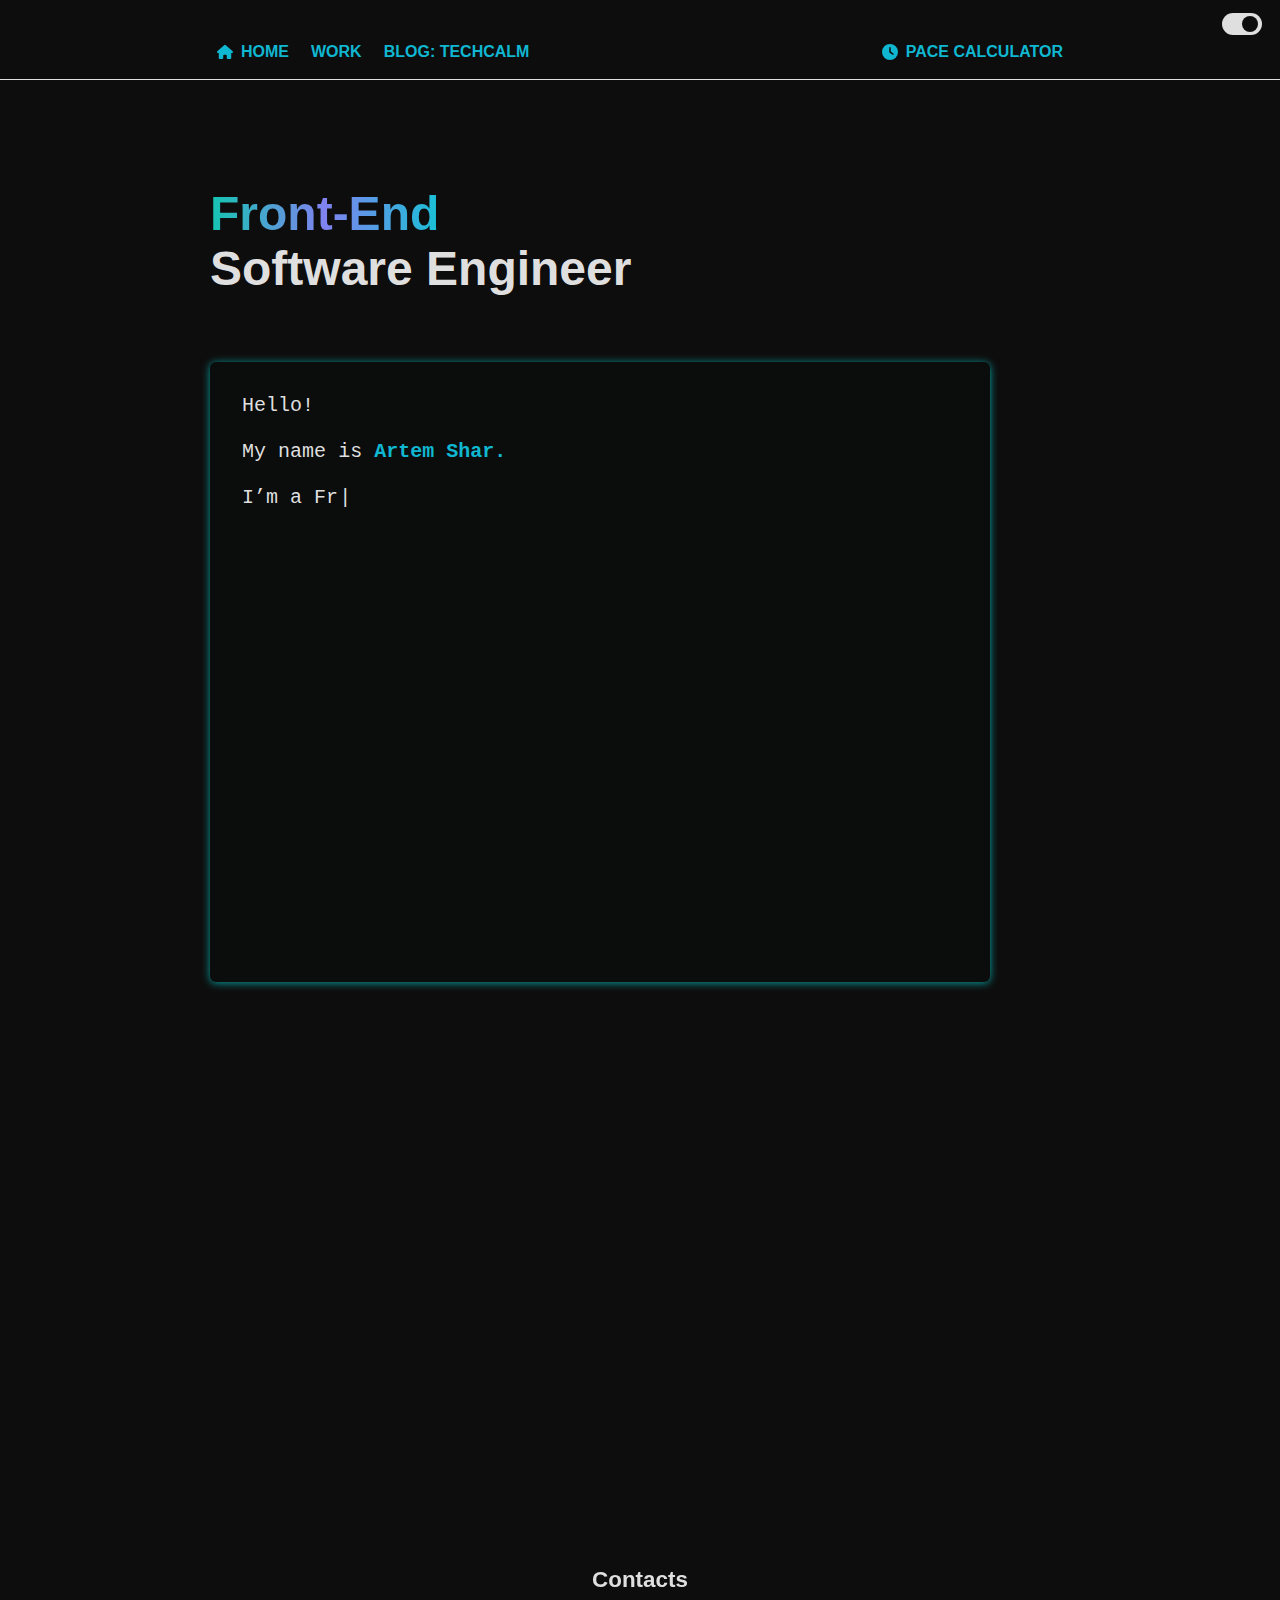
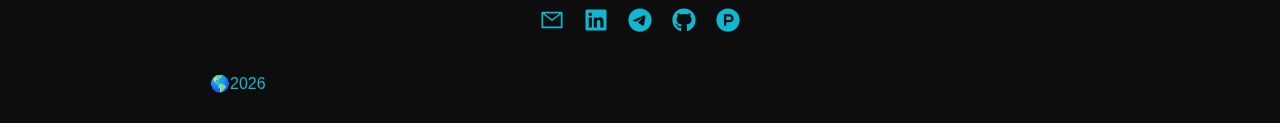
==== commit 1f087979: "See https://github.com/artemshar/artemshar.space_source/commit/e8d4ee2da60364cf72736c4764ed8df48e669" ====
--- a/index.html
+++ b/index.html
@@ -1 +1 @@
-<!DOCTYPE html><html lang="en"><head><meta charSet="UTF-8"/><meta name="viewport" content="width=device-width, initial-scale=1.0"/><meta name="description" content="Artem Shar | Web / Front-End / Fullstack Development"/><link rel="icon" href="data:image/svg+xml,&lt;svg xmlns=%22http://www.w3.org/2000/svg%22 viewBox=%220 0 100 100%22&gt;&lt;text y=%22.99em%22 font-size=%2280%22&gt;⚫&lt;/text&gt;&lt;/svg&gt;"/><title>Artem Shar | FE Development</title><meta name="next-head-count" content="5"/><link rel="preload" href="/_next/static/css/f109744a92658f1d.css" as="style" crossorigin=""/><link rel="stylesheet" href="/_next/static/css/f109744a92658f1d.css" crossorigin="" data-n-g=""/><link rel="preload" href="/_next/static/css/40e4e794ba9282fd.css" as="style" crossorigin=""/><link rel="stylesheet" href="/_next/static/css/40e4e794ba9282fd.css" crossorigin="" data-n-p=""/><noscript data-n-css=""></noscript><script defer="" crossorigin="" nomodule="" src="/_next/static/chunks/polyfills-c67a75d1b6f99dc8.js"></script><script src="/_next/static/chunks/webpack-2555a4296ab7a1b2.js" defer="" crossorigin=""></script><script src="/_next/static/chunks/framework-0c7baedefba6b077.js" defer="" crossorigin=""></script><script src="/_next/static/chunks/main-42179ded43970b77.js" defer="" crossorigin=""></script><script src="/_next/static/chunks/pages/_app-35fdf1758cf1f185.js" defer="" crossorigin=""></script><script src="/_next/static/chunks/c7773329-d609be89bb69462c.js" defer="" crossorigin=""></script><script src="/_next/static/chunks/d7eeaac4-9d6948000508e7a3.js" defer="" crossorigin=""></script><script src="/_next/static/chunks/169-f35b3d322ccc8658.js" defer="" crossorigin=""></script><script src="/_next/static/chunks/pages/index-ea2dac3f8154be2b.js" defer="" crossorigin=""></script><script src="/_next/static/5CabenKRPCg9ZI_iDCgVU/_buildManifest.js" defer="" crossorigin=""></script><script src="/_next/static/5CabenKRPCg9ZI_iDCgVU/_ssgManifest.js" defer="" crossorigin=""></script></head><body><div id="__next"><div class="Layout_wrapper__MObmA dark"><header class="Header_header__eDAqj"><div class="Container_container__FDHk4"><nav class="Header_nav__f2MAs"><ul class="Header_nav__list___w3T9"><li class="Header_nav__item__I8i8c Header_nav__item_active__BB1Rw"><a class="Header_nav__itemLink__uhj_Z" target="" href="/"><svg stroke="currentColor" fill="currentColor" stroke-width="0" viewBox="0 0 576 512" style="margin-right:0.5rem" height="1em" width="1em" xmlns="http://www.w3.org/2000/svg"><path d="M575.8 255.5c0 18-15 32.1-32 32.1h-32l.7 160.2c0 2.7-.2 5.4-.5 8.1V472c0 22.1-17.9 40-40 40H456c-1.1 0-2.2 0-3.3-.1c-1.4 .1-2.8 .1-4.2 .1H416 392c-22.1 0-40-17.9-40-40V448 384c0-17.7-14.3-32-32-32H256c-17.7 0-32 14.3-32 32v64 24c0 22.1-17.9 40-40 40H160 128.1c-1.5 0-3-.1-4.5-.2c-1.2 .1-2.4 .2-3.6 .2H104c-22.1 0-40-17.9-40-40V360c0-.9 0-1.9 .1-2.8V287.6H32c-18 0-32-14-32-32.1c0-9 3-17 10-24L266.4 8c7-7 15-8 22-8s15 2 21 7L564.8 231.5c8 7 12 15 11 24z"></path></svg>home</a></li><li class="Header_nav__item__I8i8c"><a class="Header_nav__itemLink__uhj_Z" target="" href="/experience">work</a></li><li class="Header_nav__item__I8i8c"><a class="Header_nav__itemLink__uhj_Z" target="_blank" href="https://artemshar.github.io/techcalm/">Blog: techcalm</a></li></ul><ul class="Header_nav__list___w3T9"><li class="Header_nav__item__I8i8c"><a class="Header_nav__itemLink__uhj_Z" target="" href="/pace"><svg stroke="currentColor" fill="currentColor" stroke-width="0" viewBox="0 0 512 512" style="margin-right:0.5rem" height="1em" width="1em" xmlns="http://www.w3.org/2000/svg"><path d="M256 0a256 256 0 1 1 0 512A256 256 0 1 1 256 0zM232 120V256c0 8 4 15.5 10.7 20l96 64c11 7.4 25.9 4.4 33.3-6.7s4.4-25.9-6.7-33.3L280 243.2V120c0-13.3-10.7-24-24-24s-24 10.7-24 24z"></path></svg>Pace calculator</a></li></ul></nav></div><div class="ThemeSwitcher_themeSwitcher__riZg5 theme ThemeSwitcher_DARK__6nrFv"><div class="ThemeSwitcher_themeSwitcher__radio__o7I2O"></div></div></header><div class="BurgerIcon_icon_burger__KZrIL Header_iconBurger__vucFi"><div class="BurgerIcon_line1__ZiYjN"></div><div class="BurgerIcon_line2__MXkYY"></div><div class="BurgerIcon_line3__TNKie"></div></div><main class="Layout_main__QJSBj"><div class="Container_container__FDHk4"><section class="HelloSection_HelloSection__plfkn"><h1 class="HelloSection_title___TXoD p-name"><span class="HelloSection_hoverhlt__oXibW">Front-End</span> <br/><span>Software Engineer</span></h1><br/><br/><div class="HelloSection_summary__1vPLM dt-published"><div class="HelloSection_card__TidTa HelloSection_helloMain__05yBA"><div><div class="Typewriter" data-testid="typewriter-wrapper"></div></div></div><div class="HelloSection_card__TidTa HelloSection_location__uCG_i"><h2 class="HelloSection_titleH2__7Weog">Current location 📍 <br/>and work status</h2><p class="HelloSection_locationText__14h8J">Now I&#x27;m based in Serbia and available for remote / hybrid contracts: full-time (is better) or part-time, also I will consider temporary projects. Note: I never do more than 2 projects at the same time.</p></div></div></section></div></main><footer class="Footer_footer__fPuQk"><div class="Container_container__FDHk4"><div class="Footer_column__I_SdU"><h3 class="Footer_title__CKLXX">Contacts</h3><div id="contacts" class="Contacts_contacts__cflXP"><ul class="Contacts_contacts__list__ttF37"><li class="Contacts_contacts__item__uvTCK"><a class="Contacts_contacts__itemLink__kqklr" href="mailto:artem.ude@gmail.com" rel="noreferrer" target="_blank"><svg stroke="currentColor" fill="currentColor" stroke-width="0" viewBox="0 0 1024 1024" height="24" width="24" xmlns="http://www.w3.org/2000/svg"><path d="M928 160H96c-17.7 0-32 14.3-32 32v640c0 17.7 14.3 32 32 32h832c17.7 0 32-14.3 32-32V192c0-17.7-14.3-32-32-32zm-40 110.8V792H136V270.8l-27.6-21.5 39.3-50.5 42.8 33.3h643.1l42.8-33.3 39.3 50.5-27.7 21.5zM833.6 232L512 482 190.4 232l-42.8-33.3-39.3 50.5 27.6 21.5 341.6 265.6a55.99 55.99 0 0 0 68.7 0L888 270.8l27.6-21.5-39.3-50.5-42.7 33.2z"></path></svg></a></li><li class="Contacts_contacts__item__uvTCK"><a class="Contacts_contacts__itemLink__kqklr" href="https://www.linkedin.com/in/artemshar" rel="noreferrer" target="_blank"><svg stroke="currentColor" fill="currentColor" stroke-width="0" viewBox="0 0 448 512" height="24" width="24" xmlns="http://www.w3.org/2000/svg"><path d="M416 32H31.9C14.3 32 0 46.5 0 64.3v383.4C0 465.5 14.3 480 31.9 480H416c17.6 0 32-14.5 32-32.3V64.3c0-17.8-14.4-32.3-32-32.3zM135.4 416H69V202.2h66.5V416zm-33.2-243c-21.3 0-38.5-17.3-38.5-38.5S80.9 96 102.2 96c21.2 0 38.5 17.3 38.5 38.5 0 21.3-17.2 38.5-38.5 38.5zm282.1 243h-66.4V312c0-24.8-.5-56.7-34.5-56.7-34.6 0-39.9 27-39.9 54.9V416h-66.4V202.2h63.7v29.2h.9c8.9-16.8 30.6-34.5 62.9-34.5 67.2 0 79.7 44.3 79.7 101.9V416z"></path></svg></a></li><li class="Contacts_contacts__item__uvTCK"><a class="Contacts_contacts__itemLink__kqklr" href="https://t.me/artemshar" rel="noreferrer" target="_blank"><svg stroke="currentColor" fill="currentColor" stroke-width="0" viewBox="0 0 496 512" height="24" width="24" xmlns="http://www.w3.org/2000/svg"><path d="M248,8C111.033,8,0,119.033,0,256S111.033,504,248,504,496,392.967,496,256,384.967,8,248,8ZM362.952,176.66c-3.732,39.215-19.881,134.378-28.1,178.3-3.476,18.584-10.322,24.816-16.948,25.425-14.4,1.326-25.338-9.517-39.287-18.661-21.827-14.308-34.158-23.215-55.346-37.177-24.485-16.135-8.612-25,5.342-39.5,3.652-3.793,67.107-61.51,68.335-66.746.153-.655.3-3.1-1.154-4.384s-3.59-.849-5.135-.5q-3.283.746-104.608,69.142-14.845,10.194-26.894,9.934c-8.855-.191-25.888-5.006-38.551-9.123-15.531-5.048-27.875-7.717-26.8-16.291q.84-6.7,18.45-13.7,108.446-47.248,144.628-62.3c68.872-28.647,83.183-33.623,92.511-33.789,2.052-.034,6.639.474,9.61,2.885a10.452,10.452,0,0,1,3.53,6.716A43.765,43.765,0,0,1,362.952,176.66Z"></path></svg></a></li><li class="Contacts_contacts__item__uvTCK"><a class="Contacts_contacts__itemLink__kqklr" href="https://github.com/artemshar" rel="noreferrer" target="_blank"><svg stroke="currentColor" fill="currentColor" stroke-width="0" viewBox="0 0 496 512" height="24" width="24" xmlns="http://www.w3.org/2000/svg"><path d="M165.9 397.4c0 2-2.3 3.6-5.2 3.6-3.3.3-5.6-1.3-5.6-3.6 0-2 2.3-3.6 5.2-3.6 3-.3 5.6 1.3 5.6 3.6zm-31.1-4.5c-.7 2 1.3 4.3 4.3 4.9 2.6 1 5.6 0 6.2-2s-1.3-4.3-4.3-5.2c-2.6-.7-5.5.3-6.2 2.3zm44.2-1.7c-2.9.7-4.9 2.6-4.6 4.9.3 2 2.9 3.3 5.9 2.6 2.9-.7 4.9-2.6 4.6-4.6-.3-1.9-3-3.2-5.9-2.9zM244.8 8C106.1 8 0 113.3 0 252c0 110.9 69.8 205.8 169.5 239.2 12.8 2.3 17.3-5.6 17.3-12.1 0-6.2-.3-40.4-.3-61.4 0 0-70 15-84.7-29.8 0 0-11.4-29.1-27.8-36.6 0 0-22.9-15.7 1.6-15.4 0 0 24.9 2 38.6 25.8 21.9 38.6 58.6 27.5 72.9 20.9 2.3-16 8.8-27.1 16-33.7-55.9-6.2-112.3-14.3-112.3-110.5 0-27.5 7.6-41.3 23.6-58.9-2.6-6.5-11.1-33.3 2.6-67.9 20.9-6.5 69 27 69 27 20-5.6 41.5-8.5 62.8-8.5s42.8 2.9 62.8 8.5c0 0 48.1-33.6 69-27 13.7 34.7 5.2 61.4 2.6 67.9 16 17.7 25.8 31.5 25.8 58.9 0 96.5-58.9 104.2-114.8 110.5 9.2 7.9 17 22.9 17 46.4 0 33.7-.3 75.4-.3 83.6 0 6.5 4.6 14.4 17.3 12.1C428.2 457.8 496 362.9 496 252 496 113.3 383.5 8 244.8 8zM97.2 352.9c-1.3 1-1 3.3.7 5.2 1.6 1.6 3.9 2.3 5.2 1 1.3-1 1-3.3-.7-5.2-1.6-1.6-3.9-2.3-5.2-1zm-10.8-8.1c-.7 1.3.3 2.9 2.3 3.9 1.6 1 3.6.7 4.3-.7.7-1.3-.3-2.9-2.3-3.9-2-.6-3.6-.3-4.3.7zm32.4 35.6c-1.6 1.3-1 4.3 1.3 6.2 2.3 2.3 5.2 2.6 6.5 1 1.3-1.3.7-4.3-1.3-6.2-2.2-2.3-5.2-2.6-6.5-1zm-11.4-14.7c-1.6 1-1.6 3.6 0 5.9 1.6 2.3 4.3 3.3 5.6 2.3 1.6-1.3 1.6-3.9 0-6.2-1.4-2.3-4-3.3-5.6-2z"></path></svg></a></li><li class="Contacts_contacts__item__uvTCK"><a class="Contacts_contacts__itemLink__kqklr" href="https://www.producthunt.com/@artemshar" rel="noreferrer" target="_blank"><svg stroke="currentColor" fill="currentColor" stroke-width="0" viewBox="0 0 512 512" height="24" width="24" xmlns="http://www.w3.org/2000/svg"><path d="M326.3 218.8c0 20.5-16.7 37.2-37.2 37.2h-70.3v-74.4h70.3c20.5 0 37.2 16.7 37.2 37.2zM504 256c0 137-111 248-248 248S8 393 8 256 119 8 256 8s248 111 248 248zm-128.1-37.2c0-47.9-38.9-86.8-86.8-86.8H169.2v248h49.6v-74.4h70.3c47.9 0 86.8-38.9 86.8-86.8z"></path></svg></a></li></ul></div></div><div><a href="https://youtu.be/7QP2I5AHC4I?si=CcX-PFtPB3nbx7kd" target="_blanc" title="Venetian Snares - This Bitter Earth"><div><span title="The Earth, it&#x27;s spinning!"><span>🌎</span></span>2024</div></a></div></div></footer></div></div><script id="__NEXT_DATA__" type="application/json" crossorigin="">{"props":{"pageProps":{}},"page":"/","query":{},"buildId":"5CabenKRPCg9ZI_iDCgVU","nextExport":true,"autoExport":true,"isFallback":false,"scriptLoader":[]}</script></body></html>+<!DOCTYPE html><html lang="en"><head><meta charSet="UTF-8"/><meta name="viewport" content="width=device-width, initial-scale=1.0"/><meta name="description" content="Artem Shar | Web / Front-End / Fullstack Development"/><link rel="icon" href="data:image/svg+xml,&lt;svg xmlns=%22http://www.w3.org/2000/svg%22 viewBox=%220 0 100 100%22&gt;&lt;text y=%22.99em%22 font-size=%2280%22&gt;⚫&lt;/text&gt;&lt;/svg&gt;"/><title>Artem Shar | FE Development</title><meta name="next-head-count" content="5"/><link rel="preload" href="/_next/static/css/f109744a92658f1d.css" as="style" crossorigin=""/><link rel="stylesheet" href="/_next/static/css/f109744a92658f1d.css" crossorigin="" data-n-g=""/><link rel="preload" href="/_next/static/css/40e4e794ba9282fd.css" as="style" crossorigin=""/><link rel="stylesheet" href="/_next/static/css/40e4e794ba9282fd.css" crossorigin="" data-n-p=""/><noscript data-n-css=""></noscript><script defer="" crossorigin="" nomodule="" src="/_next/static/chunks/polyfills-c67a75d1b6f99dc8.js"></script><script src="/_next/static/chunks/webpack-2555a4296ab7a1b2.js" defer="" crossorigin=""></script><script src="/_next/static/chunks/framework-0c7baedefba6b077.js" defer="" crossorigin=""></script><script src="/_next/static/chunks/main-42179ded43970b77.js" defer="" crossorigin=""></script><script src="/_next/static/chunks/pages/_app-35fdf1758cf1f185.js" defer="" crossorigin=""></script><script src="/_next/static/chunks/c7773329-d609be89bb69462c.js" defer="" crossorigin=""></script><script src="/_next/static/chunks/d7eeaac4-9d6948000508e7a3.js" defer="" crossorigin=""></script><script src="/_next/static/chunks/169-f35b3d322ccc8658.js" defer="" crossorigin=""></script><script src="/_next/static/chunks/pages/index-9ccbb229bdf4e565.js" defer="" crossorigin=""></script><script src="/_next/static/3wMXGQPGUX78zyJ8UNlwu/_buildManifest.js" defer="" crossorigin=""></script><script src="/_next/static/3wMXGQPGUX78zyJ8UNlwu/_ssgManifest.js" defer="" crossorigin=""></script></head><body><div id="__next"><div class="Layout_wrapper__MObmA dark"><header class="Header_header__eDAqj"><div class="Container_container__FDHk4"><nav class="Header_nav__f2MAs"><ul class="Header_nav__list___w3T9"><li class="Header_nav__item__I8i8c Header_nav__item_active__BB1Rw"><a class="Header_nav__itemLink__uhj_Z" target="" href="/"><svg stroke="currentColor" fill="currentColor" stroke-width="0" viewBox="0 0 576 512" style="margin-right:0.5rem" height="1em" width="1em" xmlns="http://www.w3.org/2000/svg"><path d="M575.8 255.5c0 18-15 32.1-32 32.1h-32l.7 160.2c0 2.7-.2 5.4-.5 8.1V472c0 22.1-17.9 40-40 40H456c-1.1 0-2.2 0-3.3-.1c-1.4 .1-2.8 .1-4.2 .1H416 392c-22.1 0-40-17.9-40-40V448 384c0-17.7-14.3-32-32-32H256c-17.7 0-32 14.3-32 32v64 24c0 22.1-17.9 40-40 40H160 128.1c-1.5 0-3-.1-4.5-.2c-1.2 .1-2.4 .2-3.6 .2H104c-22.1 0-40-17.9-40-40V360c0-.9 0-1.9 .1-2.8V287.6H32c-18 0-32-14-32-32.1c0-9 3-17 10-24L266.4 8c7-7 15-8 22-8s15 2 21 7L564.8 231.5c8 7 12 15 11 24z"></path></svg>home</a></li><li class="Header_nav__item__I8i8c"><a class="Header_nav__itemLink__uhj_Z" target="" href="/experience">work</a></li><li class="Header_nav__item__I8i8c"><a class="Header_nav__itemLink__uhj_Z" target="_blank" href="https://artemshar.github.io/techcalm/">Blog: techcalm</a></li></ul><ul class="Header_nav__list___w3T9"><li class="Header_nav__item__I8i8c"><a class="Header_nav__itemLink__uhj_Z" target="" href="/pace"><svg stroke="currentColor" fill="currentColor" stroke-width="0" viewBox="0 0 512 512" style="margin-right:0.5rem" height="1em" width="1em" xmlns="http://www.w3.org/2000/svg"><path d="M256 0a256 256 0 1 1 0 512A256 256 0 1 1 256 0zM232 120V256c0 8 4 15.5 10.7 20l96 64c11 7.4 25.9 4.4 33.3-6.7s4.4-25.9-6.7-33.3L280 243.2V120c0-13.3-10.7-24-24-24s-24 10.7-24 24z"></path></svg>Pace calculator</a></li></ul></nav></div><div class="ThemeSwitcher_themeSwitcher__riZg5 theme ThemeSwitcher_DARK__6nrFv"><div class="ThemeSwitcher_themeSwitcher__radio__o7I2O"></div></div></header><div class="BurgerIcon_icon_burger__KZrIL Header_iconBurger__vucFi"><div class="BurgerIcon_line1__ZiYjN"></div><div class="BurgerIcon_line2__MXkYY"></div><div class="BurgerIcon_line3__TNKie"></div></div><main class="Layout_main__QJSBj"><div class="Container_container__FDHk4"><section class="HelloSection_HelloSection__plfkn"><h1 class="HelloSection_title___TXoD p-name"><span class="HelloSection_hoverhlt__oXibW">Front-End</span> <br/><span>Software Engineer</span></h1><br/><br/><div class="HelloSection_summary__1vPLM dt-published"><div class="HelloSection_card__TidTa HelloSection_helloMain__05yBA"><div><div class="Typewriter" data-testid="typewriter-wrapper"></div></div></div><div class="HelloSection_card__TidTa HelloSection_location__uCG_i"><h2 class="HelloSection_titleH2__7Weog">Current location 📍 <br/>and work status</h2><p class="HelloSection_locationText__14h8J">Now I&#x27;m based in Serbia and available for remote / hybrid contracts: full-time (is better) or part-time, also I will consider temporary projects. Note: I never do more than 2 projects at the same time.</p></div></div></section></div></main><footer class="Footer_footer__fPuQk"><div class="Container_container__FDHk4"><div class="Footer_column__I_SdU"><h3 class="Footer_title__CKLXX">Contacts</h3><div id="contacts" class="Contacts_contacts__cflXP"><ul class="Contacts_contacts__list__ttF37"><li class="Contacts_contacts__item__uvTCK"><a class="Contacts_contacts__itemLink__kqklr" href="mailto:artem.ude@gmail.com" rel="noreferrer" target="_blank"><svg stroke="currentColor" fill="currentColor" stroke-width="0" viewBox="0 0 1024 1024" height="24" width="24" xmlns="http://www.w3.org/2000/svg"><path d="M928 160H96c-17.7 0-32 14.3-32 32v640c0 17.7 14.3 32 32 32h832c17.7 0 32-14.3 32-32V192c0-17.7-14.3-32-32-32zm-40 110.8V792H136V270.8l-27.6-21.5 39.3-50.5 42.8 33.3h643.1l42.8-33.3 39.3 50.5-27.7 21.5zM833.6 232L512 482 190.4 232l-42.8-33.3-39.3 50.5 27.6 21.5 341.6 265.6a55.99 55.99 0 0 0 68.7 0L888 270.8l27.6-21.5-39.3-50.5-42.7 33.2z"></path></svg></a></li><li class="Contacts_contacts__item__uvTCK"><a class="Contacts_contacts__itemLink__kqklr" href="https://www.linkedin.com/in/artemshar" rel="noreferrer" target="_blank"><svg stroke="currentColor" fill="currentColor" stroke-width="0" viewBox="0 0 448 512" height="24" width="24" xmlns="http://www.w3.org/2000/svg"><path d="M416 32H31.9C14.3 32 0 46.5 0 64.3v383.4C0 465.5 14.3 480 31.9 480H416c17.6 0 32-14.5 32-32.3V64.3c0-17.8-14.4-32.3-32-32.3zM135.4 416H69V202.2h66.5V416zm-33.2-243c-21.3 0-38.5-17.3-38.5-38.5S80.9 96 102.2 96c21.2 0 38.5 17.3 38.5 38.5 0 21.3-17.2 38.5-38.5 38.5zm282.1 243h-66.4V312c0-24.8-.5-56.7-34.5-56.7-34.6 0-39.9 27-39.9 54.9V416h-66.4V202.2h63.7v29.2h.9c8.9-16.8 30.6-34.5 62.9-34.5 67.2 0 79.7 44.3 79.7 101.9V416z"></path></svg></a></li><li class="Contacts_contacts__item__uvTCK"><a class="Contacts_contacts__itemLink__kqklr" href="https://t.me/artemshar" rel="noreferrer" target="_blank"><svg stroke="currentColor" fill="currentColor" stroke-width="0" viewBox="0 0 496 512" height="24" width="24" xmlns="http://www.w3.org/2000/svg"><path d="M248,8C111.033,8,0,119.033,0,256S111.033,504,248,504,496,392.967,496,256,384.967,8,248,8ZM362.952,176.66c-3.732,39.215-19.881,134.378-28.1,178.3-3.476,18.584-10.322,24.816-16.948,25.425-14.4,1.326-25.338-9.517-39.287-18.661-21.827-14.308-34.158-23.215-55.346-37.177-24.485-16.135-8.612-25,5.342-39.5,3.652-3.793,67.107-61.51,68.335-66.746.153-.655.3-3.1-1.154-4.384s-3.59-.849-5.135-.5q-3.283.746-104.608,69.142-14.845,10.194-26.894,9.934c-8.855-.191-25.888-5.006-38.551-9.123-15.531-5.048-27.875-7.717-26.8-16.291q.84-6.7,18.45-13.7,108.446-47.248,144.628-62.3c68.872-28.647,83.183-33.623,92.511-33.789,2.052-.034,6.639.474,9.61,2.885a10.452,10.452,0,0,1,3.53,6.716A43.765,43.765,0,0,1,362.952,176.66Z"></path></svg></a></li><li class="Contacts_contacts__item__uvTCK"><a class="Contacts_contacts__itemLink__kqklr" href="https://github.com/artemshar" rel="noreferrer" target="_blank"><svg stroke="currentColor" fill="currentColor" stroke-width="0" viewBox="0 0 496 512" height="24" width="24" xmlns="http://www.w3.org/2000/svg"><path d="M165.9 397.4c0 2-2.3 3.6-5.2 3.6-3.3.3-5.6-1.3-5.6-3.6 0-2 2.3-3.6 5.2-3.6 3-.3 5.6 1.3 5.6 3.6zm-31.1-4.5c-.7 2 1.3 4.3 4.3 4.9 2.6 1 5.6 0 6.2-2s-1.3-4.3-4.3-5.2c-2.6-.7-5.5.3-6.2 2.3zm44.2-1.7c-2.9.7-4.9 2.6-4.6 4.9.3 2 2.9 3.3 5.9 2.6 2.9-.7 4.9-2.6 4.6-4.6-.3-1.9-3-3.2-5.9-2.9zM244.8 8C106.1 8 0 113.3 0 252c0 110.9 69.8 205.8 169.5 239.2 12.8 2.3 17.3-5.6 17.3-12.1 0-6.2-.3-40.4-.3-61.4 0 0-70 15-84.7-29.8 0 0-11.4-29.1-27.8-36.6 0 0-22.9-15.7 1.6-15.4 0 0 24.9 2 38.6 25.8 21.9 38.6 58.6 27.5 72.9 20.9 2.3-16 8.8-27.1 16-33.7-55.9-6.2-112.3-14.3-112.3-110.5 0-27.5 7.6-41.3 23.6-58.9-2.6-6.5-11.1-33.3 2.6-67.9 20.9-6.5 69 27 69 27 20-5.6 41.5-8.5 62.8-8.5s42.8 2.9 62.8 8.5c0 0 48.1-33.6 69-27 13.7 34.7 5.2 61.4 2.6 67.9 16 17.7 25.8 31.5 25.8 58.9 0 96.5-58.9 104.2-114.8 110.5 9.2 7.9 17 22.9 17 46.4 0 33.7-.3 75.4-.3 83.6 0 6.5 4.6 14.4 17.3 12.1C428.2 457.8 496 362.9 496 252 496 113.3 383.5 8 244.8 8zM97.2 352.9c-1.3 1-1 3.3.7 5.2 1.6 1.6 3.9 2.3 5.2 1 1.3-1 1-3.3-.7-5.2-1.6-1.6-3.9-2.3-5.2-1zm-10.8-8.1c-.7 1.3.3 2.9 2.3 3.9 1.6 1 3.6.7 4.3-.7.7-1.3-.3-2.9-2.3-3.9-2-.6-3.6-.3-4.3.7zm32.4 35.6c-1.6 1.3-1 4.3 1.3 6.2 2.3 2.3 5.2 2.6 6.5 1 1.3-1.3.7-4.3-1.3-6.2-2.2-2.3-5.2-2.6-6.5-1zm-11.4-14.7c-1.6 1-1.6 3.6 0 5.9 1.6 2.3 4.3 3.3 5.6 2.3 1.6-1.3 1.6-3.9 0-6.2-1.4-2.3-4-3.3-5.6-2z"></path></svg></a></li><li class="Contacts_contacts__item__uvTCK"><a class="Contacts_contacts__itemLink__kqklr" href="https://www.producthunt.com/@artemshar" rel="noreferrer" target="_blank"><svg stroke="currentColor" fill="currentColor" stroke-width="0" viewBox="0 0 512 512" height="24" width="24" xmlns="http://www.w3.org/2000/svg"><path d="M326.3 218.8c0 20.5-16.7 37.2-37.2 37.2h-70.3v-74.4h70.3c20.5 0 37.2 16.7 37.2 37.2zM504 256c0 137-111 248-248 248S8 393 8 256 119 8 256 8s248 111 248 248zm-128.1-37.2c0-47.9-38.9-86.8-86.8-86.8H169.2v248h49.6v-74.4h70.3c47.9 0 86.8-38.9 86.8-86.8z"></path></svg></a></li></ul></div></div><div><a href="https://youtu.be/7QP2I5AHC4I?si=CcX-PFtPB3nbx7kd" target="_blanc" title="Venetian Snares - This Bitter Earth"><div><span title="The Earth, it&#x27;s spinning!"><span>🌎</span></span>2024</div></a></div></div></footer></div></div><script id="__NEXT_DATA__" type="application/json" crossorigin="">{"props":{"pageProps":{}},"page":"/","query":{},"buildId":"3wMXGQPGUX78zyJ8UNlwu","nextExport":true,"autoExport":true,"isFallback":false,"scriptLoader":[]}</script></body></html>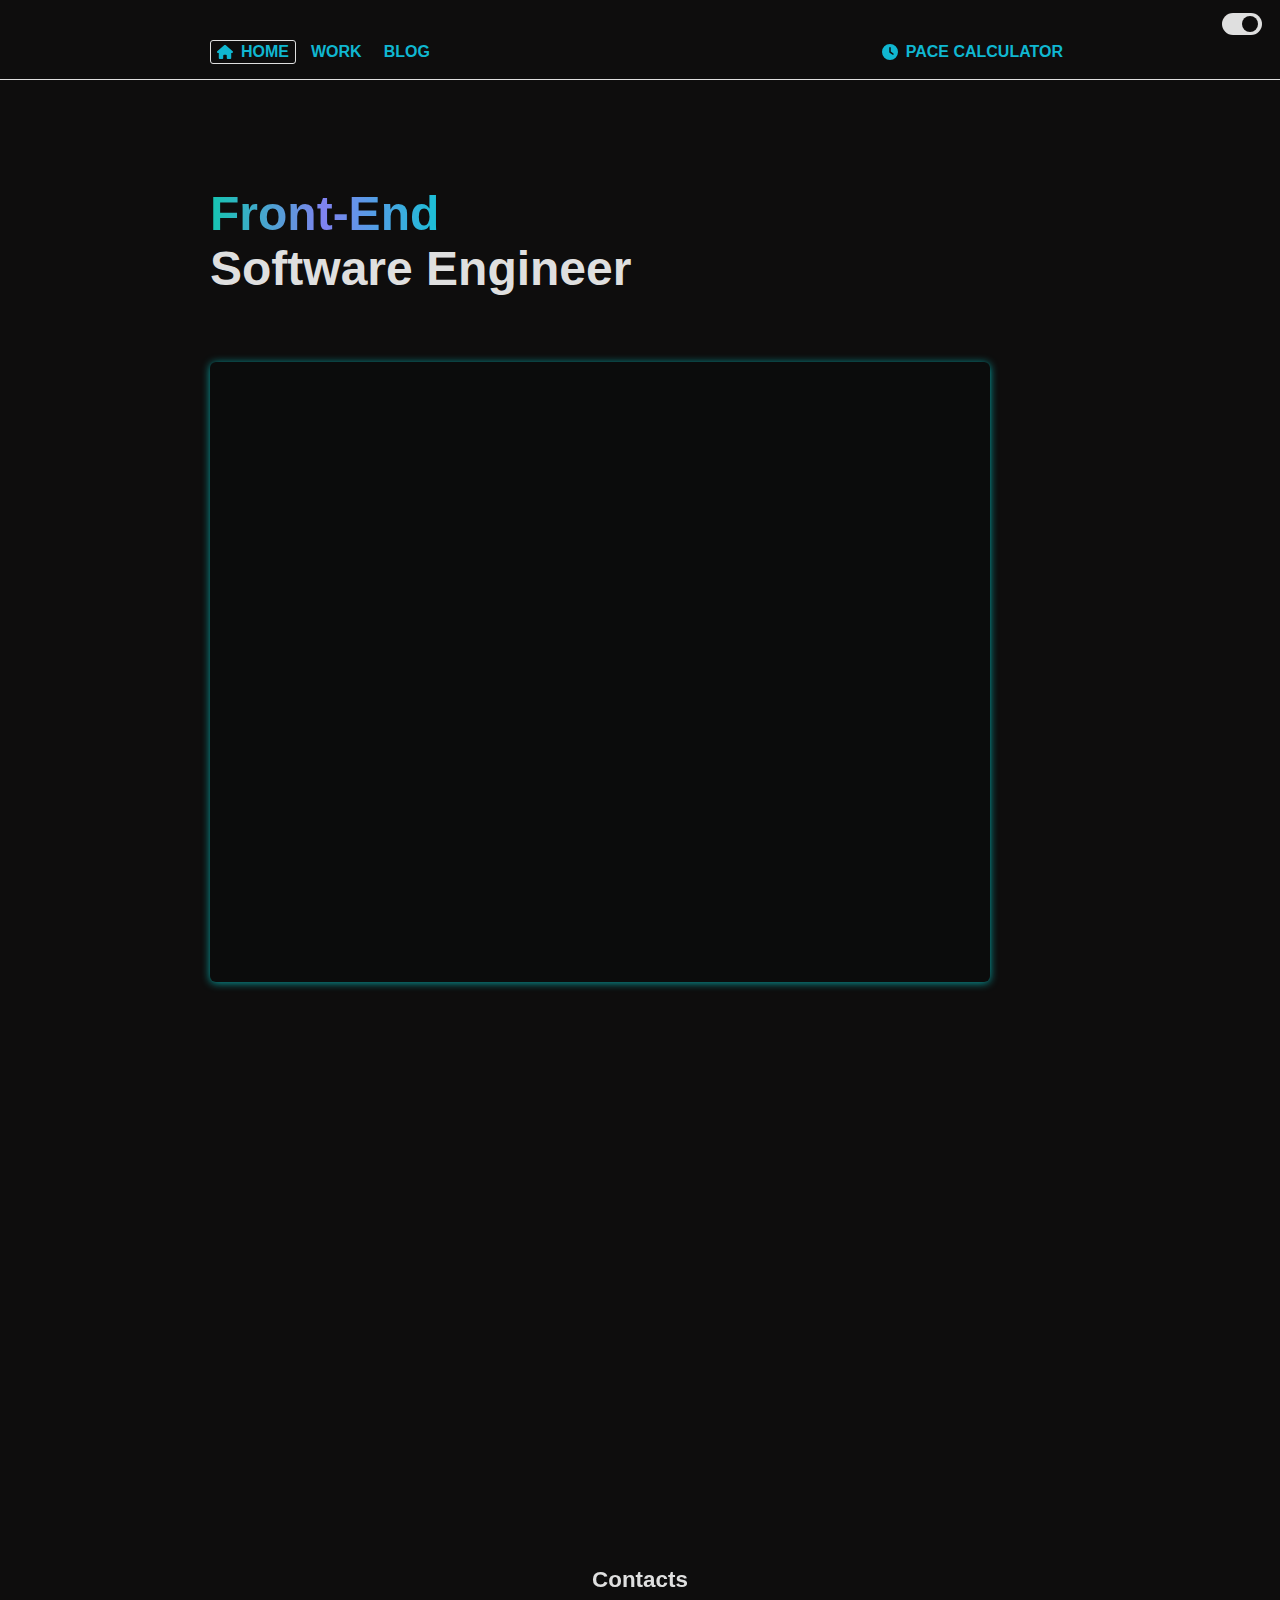
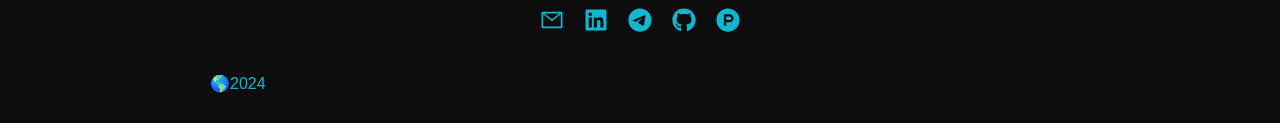
==== commit d68fa82c: "See https://github.com/artemshar/artemshar.space_src/commit/43bb9e21680c937ef681a8b504153989d82fd389" ====
--- a/index.html
+++ b/index.html
@@ -1 +1 @@
-<!DOCTYPE html><html lang="en"><head><meta charSet="UTF-8"/><meta name="viewport" content="width=device-width, initial-scale=1.0"/><meta name="description" content="Artem Shar | Web / Front-End / Fullstack Development"/><link rel="icon" href="data:image/svg+xml,&lt;svg xmlns=%22http://www.w3.org/2000/svg%22 viewBox=%220 0 100 100%22&gt;&lt;text y=%22.99em%22 font-size=%2280%22&gt;⚫&lt;/text&gt;&lt;/svg&gt;"/><title>Artem Shar | FE Development</title><meta name="next-head-count" content="5"/><link rel="preload" href="/_next/static/css/f109744a92658f1d.css" as="style" crossorigin=""/><link rel="stylesheet" href="/_next/static/css/f109744a92658f1d.css" crossorigin="" data-n-g=""/><link rel="preload" href="/_next/static/css/40e4e794ba9282fd.css" as="style" crossorigin=""/><link rel="stylesheet" href="/_next/static/css/40e4e794ba9282fd.css" crossorigin="" data-n-p=""/><noscript data-n-css=""></noscript><script defer="" crossorigin="" nomodule="" src="/_next/static/chunks/polyfills-c67a75d1b6f99dc8.js"></script><script src="/_next/static/chunks/webpack-2555a4296ab7a1b2.js" defer="" crossorigin=""></script><script src="/_next/static/chunks/framework-0c7baedefba6b077.js" defer="" crossorigin=""></script><script src="/_next/static/chunks/main-42179ded43970b77.js" defer="" crossorigin=""></script><script src="/_next/static/chunks/pages/_app-35fdf1758cf1f185.js" defer="" crossorigin=""></script><script src="/_next/static/chunks/c7773329-d609be89bb69462c.js" defer="" crossorigin=""></script><script src="/_next/static/chunks/d7eeaac4-9d6948000508e7a3.js" defer="" crossorigin=""></script><script src="/_next/static/chunks/169-f35b3d322ccc8658.js" defer="" crossorigin=""></script><script src="/_next/static/chunks/pages/index-9ccbb229bdf4e565.js" defer="" crossorigin=""></script><script src="/_next/static/3wMXGQPGUX78zyJ8UNlwu/_buildManifest.js" defer="" crossorigin=""></script><script src="/_next/static/3wMXGQPGUX78zyJ8UNlwu/_ssgManifest.js" defer="" crossorigin=""></script></head><body><div id="__next"><div class="Layout_wrapper__MObmA dark"><header class="Header_header__eDAqj"><div class="Container_container__FDHk4"><nav class="Header_nav__f2MAs"><ul class="Header_nav__list___w3T9"><li class="Header_nav__item__I8i8c Header_nav__item_active__BB1Rw"><a class="Header_nav__itemLink__uhj_Z" target="" href="/"><svg stroke="currentColor" fill="currentColor" stroke-width="0" viewBox="0 0 576 512" style="margin-right:0.5rem" height="1em" width="1em" xmlns="http://www.w3.org/2000/svg"><path d="M575.8 255.5c0 18-15 32.1-32 32.1h-32l.7 160.2c0 2.7-.2 5.4-.5 8.1V472c0 22.1-17.9 40-40 40H456c-1.1 0-2.2 0-3.3-.1c-1.4 .1-2.8 .1-4.2 .1H416 392c-22.1 0-40-17.9-40-40V448 384c0-17.7-14.3-32-32-32H256c-17.7 0-32 14.3-32 32v64 24c0 22.1-17.9 40-40 40H160 128.1c-1.5 0-3-.1-4.5-.2c-1.2 .1-2.4 .2-3.6 .2H104c-22.1 0-40-17.9-40-40V360c0-.9 0-1.9 .1-2.8V287.6H32c-18 0-32-14-32-32.1c0-9 3-17 10-24L266.4 8c7-7 15-8 22-8s15 2 21 7L564.8 231.5c8 7 12 15 11 24z"></path></svg>home</a></li><li class="Header_nav__item__I8i8c"><a class="Header_nav__itemLink__uhj_Z" target="" href="/experience">work</a></li><li class="Header_nav__item__I8i8c"><a class="Header_nav__itemLink__uhj_Z" target="_blank" href="https://artemshar.github.io/techcalm/">Blog: techcalm</a></li></ul><ul class="Header_nav__list___w3T9"><li class="Header_nav__item__I8i8c"><a class="Header_nav__itemLink__uhj_Z" target="" href="/pace"><svg stroke="currentColor" fill="currentColor" stroke-width="0" viewBox="0 0 512 512" style="margin-right:0.5rem" height="1em" width="1em" xmlns="http://www.w3.org/2000/svg"><path d="M256 0a256 256 0 1 1 0 512A256 256 0 1 1 256 0zM232 120V256c0 8 4 15.5 10.7 20l96 64c11 7.4 25.9 4.4 33.3-6.7s4.4-25.9-6.7-33.3L280 243.2V120c0-13.3-10.7-24-24-24s-24 10.7-24 24z"></path></svg>Pace calculator</a></li></ul></nav></div><div class="ThemeSwitcher_themeSwitcher__riZg5 theme ThemeSwitcher_DARK__6nrFv"><div class="ThemeSwitcher_themeSwitcher__radio__o7I2O"></div></div></header><div class="BurgerIcon_icon_burger__KZrIL Header_iconBurger__vucFi"><div class="BurgerIcon_line1__ZiYjN"></div><div class="BurgerIcon_line2__MXkYY"></div><div class="BurgerIcon_line3__TNKie"></div></div><main class="Layout_main__QJSBj"><div class="Container_container__FDHk4"><section class="HelloSection_HelloSection__plfkn"><h1 class="HelloSection_title___TXoD p-name"><span class="HelloSection_hoverhlt__oXibW">Front-End</span> <br/><span>Software Engineer</span></h1><br/><br/><div class="HelloSection_summary__1vPLM dt-published"><div class="HelloSection_card__TidTa HelloSection_helloMain__05yBA"><div><div class="Typewriter" data-testid="typewriter-wrapper"></div></div></div><div class="HelloSection_card__TidTa HelloSection_location__uCG_i"><h2 class="HelloSection_titleH2__7Weog">Current location 📍 <br/>and work status</h2><p class="HelloSection_locationText__14h8J">Now I&#x27;m based in Serbia and available for remote / hybrid contracts: full-time (is better) or part-time, also I will consider temporary projects. Note: I never do more than 2 projects at the same time.</p></div></div></section></div></main><footer class="Footer_footer__fPuQk"><div class="Container_container__FDHk4"><div class="Footer_column__I_SdU"><h3 class="Footer_title__CKLXX">Contacts</h3><div id="contacts" class="Contacts_contacts__cflXP"><ul class="Contacts_contacts__list__ttF37"><li class="Contacts_contacts__item__uvTCK"><a class="Contacts_contacts__itemLink__kqklr" href="mailto:artem.ude@gmail.com" rel="noreferrer" target="_blank"><svg stroke="currentColor" fill="currentColor" stroke-width="0" viewBox="0 0 1024 1024" height="24" width="24" xmlns="http://www.w3.org/2000/svg"><path d="M928 160H96c-17.7 0-32 14.3-32 32v640c0 17.7 14.3 32 32 32h832c17.7 0 32-14.3 32-32V192c0-17.7-14.3-32-32-32zm-40 110.8V792H136V270.8l-27.6-21.5 39.3-50.5 42.8 33.3h643.1l42.8-33.3 39.3 50.5-27.7 21.5zM833.6 232L512 482 190.4 232l-42.8-33.3-39.3 50.5 27.6 21.5 341.6 265.6a55.99 55.99 0 0 0 68.7 0L888 270.8l27.6-21.5-39.3-50.5-42.7 33.2z"></path></svg></a></li><li class="Contacts_contacts__item__uvTCK"><a class="Contacts_contacts__itemLink__kqklr" href="https://www.linkedin.com/in/artemshar" rel="noreferrer" target="_blank"><svg stroke="currentColor" fill="currentColor" stroke-width="0" viewBox="0 0 448 512" height="24" width="24" xmlns="http://www.w3.org/2000/svg"><path d="M416 32H31.9C14.3 32 0 46.5 0 64.3v383.4C0 465.5 14.3 480 31.9 480H416c17.6 0 32-14.5 32-32.3V64.3c0-17.8-14.4-32.3-32-32.3zM135.4 416H69V202.2h66.5V416zm-33.2-243c-21.3 0-38.5-17.3-38.5-38.5S80.9 96 102.2 96c21.2 0 38.5 17.3 38.5 38.5 0 21.3-17.2 38.5-38.5 38.5zm282.1 243h-66.4V312c0-24.8-.5-56.7-34.5-56.7-34.6 0-39.9 27-39.9 54.9V416h-66.4V202.2h63.7v29.2h.9c8.9-16.8 30.6-34.5 62.9-34.5 67.2 0 79.7 44.3 79.7 101.9V416z"></path></svg></a></li><li class="Contacts_contacts__item__uvTCK"><a class="Contacts_contacts__itemLink__kqklr" href="https://t.me/artemshar" rel="noreferrer" target="_blank"><svg stroke="currentColor" fill="currentColor" stroke-width="0" viewBox="0 0 496 512" height="24" width="24" xmlns="http://www.w3.org/2000/svg"><path d="M248,8C111.033,8,0,119.033,0,256S111.033,504,248,504,496,392.967,496,256,384.967,8,248,8ZM362.952,176.66c-3.732,39.215-19.881,134.378-28.1,178.3-3.476,18.584-10.322,24.816-16.948,25.425-14.4,1.326-25.338-9.517-39.287-18.661-21.827-14.308-34.158-23.215-55.346-37.177-24.485-16.135-8.612-25,5.342-39.5,3.652-3.793,67.107-61.51,68.335-66.746.153-.655.3-3.1-1.154-4.384s-3.59-.849-5.135-.5q-3.283.746-104.608,69.142-14.845,10.194-26.894,9.934c-8.855-.191-25.888-5.006-38.551-9.123-15.531-5.048-27.875-7.717-26.8-16.291q.84-6.7,18.45-13.7,108.446-47.248,144.628-62.3c68.872-28.647,83.183-33.623,92.511-33.789,2.052-.034,6.639.474,9.61,2.885a10.452,10.452,0,0,1,3.53,6.716A43.765,43.765,0,0,1,362.952,176.66Z"></path></svg></a></li><li class="Contacts_contacts__item__uvTCK"><a class="Contacts_contacts__itemLink__kqklr" href="https://github.com/artemshar" rel="noreferrer" target="_blank"><svg stroke="currentColor" fill="currentColor" stroke-width="0" viewBox="0 0 496 512" height="24" width="24" xmlns="http://www.w3.org/2000/svg"><path d="M165.9 397.4c0 2-2.3 3.6-5.2 3.6-3.3.3-5.6-1.3-5.6-3.6 0-2 2.3-3.6 5.2-3.6 3-.3 5.6 1.3 5.6 3.6zm-31.1-4.5c-.7 2 1.3 4.3 4.3 4.9 2.6 1 5.6 0 6.2-2s-1.3-4.3-4.3-5.2c-2.6-.7-5.5.3-6.2 2.3zm44.2-1.7c-2.9.7-4.9 2.6-4.6 4.9.3 2 2.9 3.3 5.9 2.6 2.9-.7 4.9-2.6 4.6-4.6-.3-1.9-3-3.2-5.9-2.9zM244.8 8C106.1 8 0 113.3 0 252c0 110.9 69.8 205.8 169.5 239.2 12.8 2.3 17.3-5.6 17.3-12.1 0-6.2-.3-40.4-.3-61.4 0 0-70 15-84.7-29.8 0 0-11.4-29.1-27.8-36.6 0 0-22.9-15.7 1.6-15.4 0 0 24.9 2 38.6 25.8 21.9 38.6 58.6 27.5 72.9 20.9 2.3-16 8.8-27.1 16-33.7-55.9-6.2-112.3-14.3-112.3-110.5 0-27.5 7.6-41.3 23.6-58.9-2.6-6.5-11.1-33.3 2.6-67.9 20.9-6.5 69 27 69 27 20-5.6 41.5-8.5 62.8-8.5s42.8 2.9 62.8 8.5c0 0 48.1-33.6 69-27 13.7 34.7 5.2 61.4 2.6 67.9 16 17.7 25.8 31.5 25.8 58.9 0 96.5-58.9 104.2-114.8 110.5 9.2 7.9 17 22.9 17 46.4 0 33.7-.3 75.4-.3 83.6 0 6.5 4.6 14.4 17.3 12.1C428.2 457.8 496 362.9 496 252 496 113.3 383.5 8 244.8 8zM97.2 352.9c-1.3 1-1 3.3.7 5.2 1.6 1.6 3.9 2.3 5.2 1 1.3-1 1-3.3-.7-5.2-1.6-1.6-3.9-2.3-5.2-1zm-10.8-8.1c-.7 1.3.3 2.9 2.3 3.9 1.6 1 3.6.7 4.3-.7.7-1.3-.3-2.9-2.3-3.9-2-.6-3.6-.3-4.3.7zm32.4 35.6c-1.6 1.3-1 4.3 1.3 6.2 2.3 2.3 5.2 2.6 6.5 1 1.3-1.3.7-4.3-1.3-6.2-2.2-2.3-5.2-2.6-6.5-1zm-11.4-14.7c-1.6 1-1.6 3.6 0 5.9 1.6 2.3 4.3 3.3 5.6 2.3 1.6-1.3 1.6-3.9 0-6.2-1.4-2.3-4-3.3-5.6-2z"></path></svg></a></li><li class="Contacts_contacts__item__uvTCK"><a class="Contacts_contacts__itemLink__kqklr" href="https://www.producthunt.com/@artemshar" rel="noreferrer" target="_blank"><svg stroke="currentColor" fill="currentColor" stroke-width="0" viewBox="0 0 512 512" height="24" width="24" xmlns="http://www.w3.org/2000/svg"><path d="M326.3 218.8c0 20.5-16.7 37.2-37.2 37.2h-70.3v-74.4h70.3c20.5 0 37.2 16.7 37.2 37.2zM504 256c0 137-111 248-248 248S8 393 8 256 119 8 256 8s248 111 248 248zm-128.1-37.2c0-47.9-38.9-86.8-86.8-86.8H169.2v248h49.6v-74.4h70.3c47.9 0 86.8-38.9 86.8-86.8z"></path></svg></a></li></ul></div></div><div><a href="https://youtu.be/7QP2I5AHC4I?si=CcX-PFtPB3nbx7kd" target="_blanc" title="Venetian Snares - This Bitter Earth"><div><span title="The Earth, it&#x27;s spinning!"><span>🌎</span></span>2024</div></a></div></div></footer></div></div><script id="__NEXT_DATA__" type="application/json" crossorigin="">{"props":{"pageProps":{}},"page":"/","query":{},"buildId":"3wMXGQPGUX78zyJ8UNlwu","nextExport":true,"autoExport":true,"isFallback":false,"scriptLoader":[]}</script></body></html>+<!DOCTYPE html><html lang="en"><head><meta charSet="UTF-8"/><meta name="viewport" content="width=device-width, initial-scale=1.0"/><meta name="description" content="Artem Shar | Web / Front-End / Fullstack Development"/><link rel="icon" href="data:image/svg+xml,&lt;svg xmlns=%22http://www.w3.org/2000/svg%22 viewBox=%220 0 100 100%22&gt;&lt;text y=%22.99em%22 font-size=%2280%22&gt;⚫&lt;/text&gt;&lt;/svg&gt;"/><title>Artem Shar | FE Development</title><meta name="next-head-count" content="5"/><link rel="preload" href="/_next/static/css/f109744a92658f1d.css" as="style" crossorigin=""/><link rel="stylesheet" href="/_next/static/css/f109744a92658f1d.css" crossorigin="" data-n-g=""/><link rel="preload" href="/_next/static/css/40e4e794ba9282fd.css" as="style" crossorigin=""/><link rel="stylesheet" href="/_next/static/css/40e4e794ba9282fd.css" crossorigin="" data-n-p=""/><noscript data-n-css=""></noscript><script defer="" crossorigin="" nomodule="" src="/_next/static/chunks/polyfills-c67a75d1b6f99dc8.js"></script><script src="/_next/static/chunks/webpack-2555a4296ab7a1b2.js" defer="" crossorigin=""></script><script src="/_next/static/chunks/framework-0c7baedefba6b077.js" defer="" crossorigin=""></script><script src="/_next/static/chunks/main-42179ded43970b77.js" defer="" crossorigin=""></script><script src="/_next/static/chunks/pages/_app-8d00f6ede5ef74b2.js" defer="" crossorigin=""></script><script src="/_next/static/chunks/c7773329-d609be89bb69462c.js" defer="" crossorigin=""></script><script src="/_next/static/chunks/d7eeaac4-9d6948000508e7a3.js" defer="" crossorigin=""></script><script src="/_next/static/chunks/169-f35b3d322ccc8658.js" defer="" crossorigin=""></script><script src="/_next/static/chunks/pages/index-181b4c7839a5262d.js" defer="" crossorigin=""></script><script src="/_next/static/NLdue2ZEFJ7OFK1cQsIyA/_buildManifest.js" defer="" crossorigin=""></script><script src="/_next/static/NLdue2ZEFJ7OFK1cQsIyA/_ssgManifest.js" defer="" crossorigin=""></script></head><body><div id="__next"><div class="Layout_wrapper__MObmA dark"><header class="Header_header__eDAqj"><div class="Container_container__FDHk4"><nav class="Header_nav__f2MAs"><ul class="Header_nav__list___w3T9"><li class="Header_nav__item__I8i8c Header_nav__item_active__BB1Rw"><a class="Header_nav__itemLink__uhj_Z" target="" href="/"><svg stroke="currentColor" fill="currentColor" stroke-width="0" viewBox="0 0 576 512" style="margin-right:0.5rem" height="1em" width="1em" xmlns="http://www.w3.org/2000/svg"><path d="M575.8 255.5c0 18-15 32.1-32 32.1h-32l.7 160.2c0 2.7-.2 5.4-.5 8.1V472c0 22.1-17.9 40-40 40H456c-1.1 0-2.2 0-3.3-.1c-1.4 .1-2.8 .1-4.2 .1H416 392c-22.1 0-40-17.9-40-40V448 384c0-17.7-14.3-32-32-32H256c-17.7 0-32 14.3-32 32v64 24c0 22.1-17.9 40-40 40H160 128.1c-1.5 0-3-.1-4.5-.2c-1.2 .1-2.4 .2-3.6 .2H104c-22.1 0-40-17.9-40-40V360c0-.9 0-1.9 .1-2.8V287.6H32c-18 0-32-14-32-32.1c0-9 3-17 10-24L266.4 8c7-7 15-8 22-8s15 2 21 7L564.8 231.5c8 7 12 15 11 24z"></path></svg>home</a></li><li class="Header_nav__item__I8i8c"><a class="Header_nav__itemLink__uhj_Z" target="" href="/experience">work</a></li><li class="Header_nav__item__I8i8c"><a class="Header_nav__itemLink__uhj_Z" target="_blank" href="https://artemshar.github.io/keepdev/">Blog</a></li></ul><ul class="Header_nav__list___w3T9"><li class="Header_nav__item__I8i8c"><a class="Header_nav__itemLink__uhj_Z" target="" href="/pace"><svg stroke="currentColor" fill="currentColor" stroke-width="0" viewBox="0 0 512 512" style="margin-right:0.5rem" height="1em" width="1em" xmlns="http://www.w3.org/2000/svg"><path d="M256 0a256 256 0 1 1 0 512A256 256 0 1 1 256 0zM232 120V256c0 8 4 15.5 10.7 20l96 64c11 7.4 25.9 4.4 33.3-6.7s4.4-25.9-6.7-33.3L280 243.2V120c0-13.3-10.7-24-24-24s-24 10.7-24 24z"></path></svg>Pace calculator</a></li></ul></nav></div><div class="ThemeSwitcher_themeSwitcher__riZg5 theme ThemeSwitcher_DARK__6nrFv"><div class="ThemeSwitcher_themeSwitcher__radio__o7I2O"></div></div></header><div class="BurgerIcon_icon_burger__KZrIL Header_iconBurger__vucFi"><div class="BurgerIcon_line1__ZiYjN"></div><div class="BurgerIcon_line2__MXkYY"></div><div class="BurgerIcon_line3__TNKie"></div></div><main class="Layout_main__QJSBj"><div class="Container_container__FDHk4"><section class="HelloSection_HelloSection__plfkn"><h1 class="HelloSection_title___TXoD p-name"><span class="HelloSection_hoverhlt__oXibW">Front-End</span> <br/><span>Software Engineer</span></h1><br/><br/><div class="HelloSection_summary__1vPLM dt-published"><div class="HelloSection_card__TidTa HelloSection_helloMain__05yBA"><div><div class="Typewriter" data-testid="typewriter-wrapper"></div></div></div><div class="HelloSection_card__TidTa HelloSection_location__uCG_i"><h2 class="HelloSection_titleH2__7Weog">Current location 📍 <br/>and work status</h2><p class="HelloSection_locationText__14h8J">Now I&#x27;m based in Serbia and available for remote / hybrid contracts: full-time (is better) or part-time, also I will consider temporary projects. Note: I never do more than 2 projects at the same time.</p></div></div></section></div></main><footer class="Footer_footer__fPuQk"><div class="Container_container__FDHk4"><div class="Footer_column__I_SdU"><h3 class="Footer_title__CKLXX">Contacts</h3><div id="contacts" class="Contacts_contacts__cflXP"><ul class="Contacts_contacts__list__ttF37"><li class="Contacts_contacts__item__uvTCK"><a class="Contacts_contacts__itemLink__kqklr" href="mailto:artem.ude@gmail.com" rel="noreferrer" target="_blank"><svg stroke="currentColor" fill="currentColor" stroke-width="0" viewBox="0 0 1024 1024" height="24" width="24" xmlns="http://www.w3.org/2000/svg"><path d="M928 160H96c-17.7 0-32 14.3-32 32v640c0 17.7 14.3 32 32 32h832c17.7 0 32-14.3 32-32V192c0-17.7-14.3-32-32-32zm-40 110.8V792H136V270.8l-27.6-21.5 39.3-50.5 42.8 33.3h643.1l42.8-33.3 39.3 50.5-27.7 21.5zM833.6 232L512 482 190.4 232l-42.8-33.3-39.3 50.5 27.6 21.5 341.6 265.6a55.99 55.99 0 0 0 68.7 0L888 270.8l27.6-21.5-39.3-50.5-42.7 33.2z"></path></svg></a></li><li class="Contacts_contacts__item__uvTCK"><a class="Contacts_contacts__itemLink__kqklr" href="https://www.linkedin.com/in/artemshar" rel="noreferrer" target="_blank"><svg stroke="currentColor" fill="currentColor" stroke-width="0" viewBox="0 0 448 512" height="24" width="24" xmlns="http://www.w3.org/2000/svg"><path d="M416 32H31.9C14.3 32 0 46.5 0 64.3v383.4C0 465.5 14.3 480 31.9 480H416c17.6 0 32-14.5 32-32.3V64.3c0-17.8-14.4-32.3-32-32.3zM135.4 416H69V202.2h66.5V416zm-33.2-243c-21.3 0-38.5-17.3-38.5-38.5S80.9 96 102.2 96c21.2 0 38.5 17.3 38.5 38.5 0 21.3-17.2 38.5-38.5 38.5zm282.1 243h-66.4V312c0-24.8-.5-56.7-34.5-56.7-34.6 0-39.9 27-39.9 54.9V416h-66.4V202.2h63.7v29.2h.9c8.9-16.8 30.6-34.5 62.9-34.5 67.2 0 79.7 44.3 79.7 101.9V416z"></path></svg></a></li><li class="Contacts_contacts__item__uvTCK"><a class="Contacts_contacts__itemLink__kqklr" href="https://t.me/artemshar" rel="noreferrer" target="_blank"><svg stroke="currentColor" fill="currentColor" stroke-width="0" viewBox="0 0 496 512" height="24" width="24" xmlns="http://www.w3.org/2000/svg"><path d="M248,8C111.033,8,0,119.033,0,256S111.033,504,248,504,496,392.967,496,256,384.967,8,248,8ZM362.952,176.66c-3.732,39.215-19.881,134.378-28.1,178.3-3.476,18.584-10.322,24.816-16.948,25.425-14.4,1.326-25.338-9.517-39.287-18.661-21.827-14.308-34.158-23.215-55.346-37.177-24.485-16.135-8.612-25,5.342-39.5,3.652-3.793,67.107-61.51,68.335-66.746.153-.655.3-3.1-1.154-4.384s-3.59-.849-5.135-.5q-3.283.746-104.608,69.142-14.845,10.194-26.894,9.934c-8.855-.191-25.888-5.006-38.551-9.123-15.531-5.048-27.875-7.717-26.8-16.291q.84-6.7,18.45-13.7,108.446-47.248,144.628-62.3c68.872-28.647,83.183-33.623,92.511-33.789,2.052-.034,6.639.474,9.61,2.885a10.452,10.452,0,0,1,3.53,6.716A43.765,43.765,0,0,1,362.952,176.66Z"></path></svg></a></li><li class="Contacts_contacts__item__uvTCK"><a class="Contacts_contacts__itemLink__kqklr" href="https://github.com/artemshar" rel="noreferrer" target="_blank"><svg stroke="currentColor" fill="currentColor" stroke-width="0" viewBox="0 0 496 512" height="24" width="24" xmlns="http://www.w3.org/2000/svg"><path d="M165.9 397.4c0 2-2.3 3.6-5.2 3.6-3.3.3-5.6-1.3-5.6-3.6 0-2 2.3-3.6 5.2-3.6 3-.3 5.6 1.3 5.6 3.6zm-31.1-4.5c-.7 2 1.3 4.3 4.3 4.9 2.6 1 5.6 0 6.2-2s-1.3-4.3-4.3-5.2c-2.6-.7-5.5.3-6.2 2.3zm44.2-1.7c-2.9.7-4.9 2.6-4.6 4.9.3 2 2.9 3.3 5.9 2.6 2.9-.7 4.9-2.6 4.6-4.6-.3-1.9-3-3.2-5.9-2.9zM244.8 8C106.1 8 0 113.3 0 252c0 110.9 69.8 205.8 169.5 239.2 12.8 2.3 17.3-5.6 17.3-12.1 0-6.2-.3-40.4-.3-61.4 0 0-70 15-84.7-29.8 0 0-11.4-29.1-27.8-36.6 0 0-22.9-15.7 1.6-15.4 0 0 24.9 2 38.6 25.8 21.9 38.6 58.6 27.5 72.9 20.9 2.3-16 8.8-27.1 16-33.7-55.9-6.2-112.3-14.3-112.3-110.5 0-27.5 7.6-41.3 23.6-58.9-2.6-6.5-11.1-33.3 2.6-67.9 20.9-6.5 69 27 69 27 20-5.6 41.5-8.5 62.8-8.5s42.8 2.9 62.8 8.5c0 0 48.1-33.6 69-27 13.7 34.7 5.2 61.4 2.6 67.9 16 17.7 25.8 31.5 25.8 58.9 0 96.5-58.9 104.2-114.8 110.5 9.2 7.9 17 22.9 17 46.4 0 33.7-.3 75.4-.3 83.6 0 6.5 4.6 14.4 17.3 12.1C428.2 457.8 496 362.9 496 252 496 113.3 383.5 8 244.8 8zM97.2 352.9c-1.3 1-1 3.3.7 5.2 1.6 1.6 3.9 2.3 5.2 1 1.3-1 1-3.3-.7-5.2-1.6-1.6-3.9-2.3-5.2-1zm-10.8-8.1c-.7 1.3.3 2.9 2.3 3.9 1.6 1 3.6.7 4.3-.7.7-1.3-.3-2.9-2.3-3.9-2-.6-3.6-.3-4.3.7zm32.4 35.6c-1.6 1.3-1 4.3 1.3 6.2 2.3 2.3 5.2 2.6 6.5 1 1.3-1.3.7-4.3-1.3-6.2-2.2-2.3-5.2-2.6-6.5-1zm-11.4-14.7c-1.6 1-1.6 3.6 0 5.9 1.6 2.3 4.3 3.3 5.6 2.3 1.6-1.3 1.6-3.9 0-6.2-1.4-2.3-4-3.3-5.6-2z"></path></svg></a></li><li class="Contacts_contacts__item__uvTCK"><a class="Contacts_contacts__itemLink__kqklr" href="https://www.producthunt.com/@artemshar" rel="noreferrer" target="_blank"><svg stroke="currentColor" fill="currentColor" stroke-width="0" viewBox="0 0 512 512" height="24" width="24" xmlns="http://www.w3.org/2000/svg"><path d="M326.3 218.8c0 20.5-16.7 37.2-37.2 37.2h-70.3v-74.4h70.3c20.5 0 37.2 16.7 37.2 37.2zM504 256c0 137-111 248-248 248S8 393 8 256 119 8 256 8s248 111 248 248zm-128.1-37.2c0-47.9-38.9-86.8-86.8-86.8H169.2v248h49.6v-74.4h70.3c47.9 0 86.8-38.9 86.8-86.8z"></path></svg></a></li></ul></div></div><div><a href="https://youtu.be/7QP2I5AHC4I?si=CcX-PFtPB3nbx7kd" target="_blanc" title="Venetian Snares - This Bitter Earth"><div><span title="The Earth, it&#x27;s spinning!"><span>🌎</span></span>2024</div></a></div></div></footer></div></div><script id="__NEXT_DATA__" type="application/json" crossorigin="">{"props":{"pageProps":{}},"page":"/","query":{},"buildId":"NLdue2ZEFJ7OFK1cQsIyA","nextExport":true,"autoExport":true,"isFallback":false,"scriptLoader":[]}</script></body></html>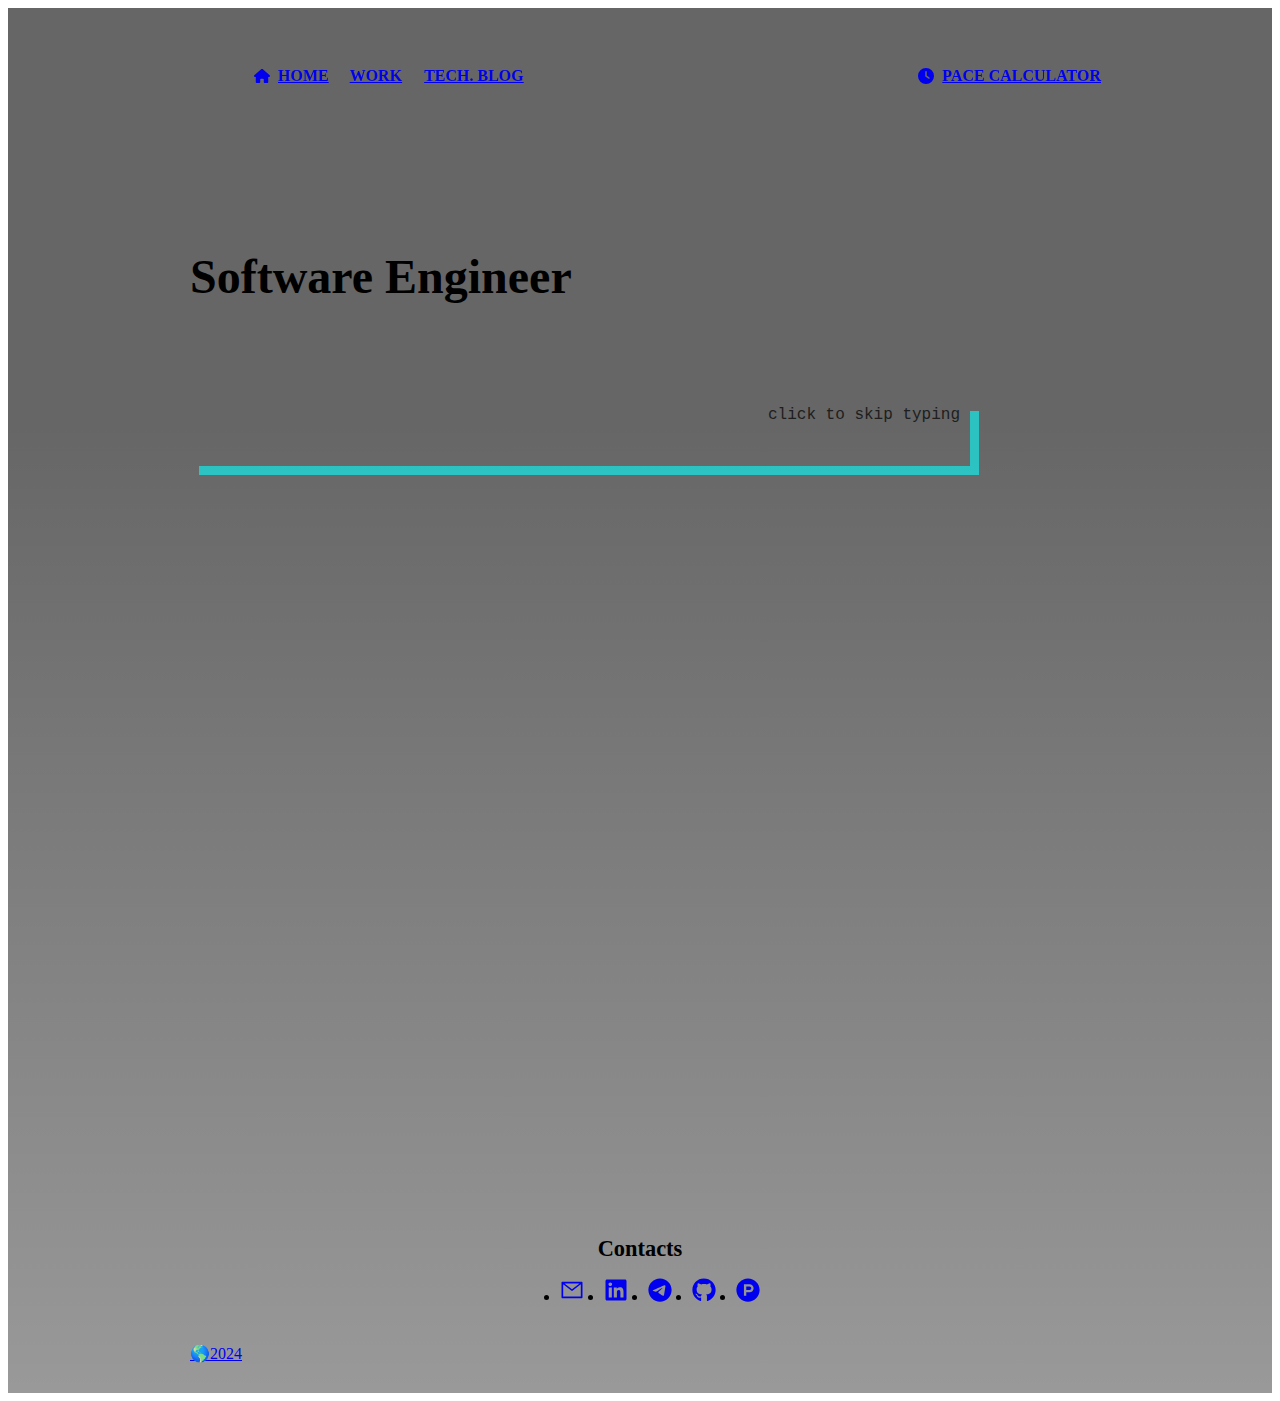
==== commit dac24e09: "See https://github.com/artemshar/artemshar.space_src/commit/e49710ec483d1713bf91c22a4e0db7ea84ced494" ====
--- a/index.html
+++ b/index.html
@@ -1 +1 @@
-<!DOCTYPE html><html lang="en"><head><meta charSet="UTF-8"/><meta name="viewport" content="width=device-width, initial-scale=1.0"/><meta name="description" content="Artem Shar | Web / Front-End / Fullstack Development"/><link rel="icon" href="data:image/svg+xml,&lt;svg xmlns=%22http://www.w3.org/2000/svg%22 viewBox=%220 0 100 100%22&gt;&lt;text y=%22.99em%22 font-size=%2280%22&gt;⚫&lt;/text&gt;&lt;/svg&gt;"/><title>Artem Shar | FE Development</title><meta name="next-head-count" content="5"/><link rel="preload" href="/_next/static/css/f109744a92658f1d.css" as="style" crossorigin=""/><link rel="stylesheet" href="/_next/static/css/f109744a92658f1d.css" crossorigin="" data-n-g=""/><link rel="preload" href="/_next/static/css/40e4e794ba9282fd.css" as="style" crossorigin=""/><link rel="stylesheet" href="/_next/static/css/40e4e794ba9282fd.css" crossorigin="" data-n-p=""/><noscript data-n-css=""></noscript><script defer="" crossorigin="" nomodule="" src="/_next/static/chunks/polyfills-c67a75d1b6f99dc8.js"></script><script src="/_next/static/chunks/webpack-2555a4296ab7a1b2.js" defer="" crossorigin=""></script><script src="/_next/static/chunks/framework-0c7baedefba6b077.js" defer="" crossorigin=""></script><script src="/_next/static/chunks/main-42179ded43970b77.js" defer="" crossorigin=""></script><script src="/_next/static/chunks/pages/_app-8d00f6ede5ef74b2.js" defer="" crossorigin=""></script><script src="/_next/static/chunks/c7773329-d609be89bb69462c.js" defer="" crossorigin=""></script><script src="/_next/static/chunks/d7eeaac4-9d6948000508e7a3.js" defer="" crossorigin=""></script><script src="/_next/static/chunks/169-f35b3d322ccc8658.js" defer="" crossorigin=""></script><script src="/_next/static/chunks/pages/index-181b4c7839a5262d.js" defer="" crossorigin=""></script><script src="/_next/static/NLdue2ZEFJ7OFK1cQsIyA/_buildManifest.js" defer="" crossorigin=""></script><script src="/_next/static/NLdue2ZEFJ7OFK1cQsIyA/_ssgManifest.js" defer="" crossorigin=""></script></head><body><div id="__next"><div class="Layout_wrapper__MObmA dark"><header class="Header_header__eDAqj"><div class="Container_container__FDHk4"><nav class="Header_nav__f2MAs"><ul class="Header_nav__list___w3T9"><li class="Header_nav__item__I8i8c Header_nav__item_active__BB1Rw"><a class="Header_nav__itemLink__uhj_Z" target="" href="/"><svg stroke="currentColor" fill="currentColor" stroke-width="0" viewBox="0 0 576 512" style="margin-right:0.5rem" height="1em" width="1em" xmlns="http://www.w3.org/2000/svg"><path d="M575.8 255.5c0 18-15 32.1-32 32.1h-32l.7 160.2c0 2.7-.2 5.4-.5 8.1V472c0 22.1-17.9 40-40 40H456c-1.1 0-2.2 0-3.3-.1c-1.4 .1-2.8 .1-4.2 .1H416 392c-22.1 0-40-17.9-40-40V448 384c0-17.7-14.3-32-32-32H256c-17.7 0-32 14.3-32 32v64 24c0 22.1-17.9 40-40 40H160 128.1c-1.5 0-3-.1-4.5-.2c-1.2 .1-2.4 .2-3.6 .2H104c-22.1 0-40-17.9-40-40V360c0-.9 0-1.9 .1-2.8V287.6H32c-18 0-32-14-32-32.1c0-9 3-17 10-24L266.4 8c7-7 15-8 22-8s15 2 21 7L564.8 231.5c8 7 12 15 11 24z"></path></svg>home</a></li><li class="Header_nav__item__I8i8c"><a class="Header_nav__itemLink__uhj_Z" target="" href="/experience">work</a></li><li class="Header_nav__item__I8i8c"><a class="Header_nav__itemLink__uhj_Z" target="_blank" href="https://artemshar.github.io/keepdev/">Blog</a></li></ul><ul class="Header_nav__list___w3T9"><li class="Header_nav__item__I8i8c"><a class="Header_nav__itemLink__uhj_Z" target="" href="/pace"><svg stroke="currentColor" fill="currentColor" stroke-width="0" viewBox="0 0 512 512" style="margin-right:0.5rem" height="1em" width="1em" xmlns="http://www.w3.org/2000/svg"><path d="M256 0a256 256 0 1 1 0 512A256 256 0 1 1 256 0zM232 120V256c0 8 4 15.5 10.7 20l96 64c11 7.4 25.9 4.4 33.3-6.7s4.4-25.9-6.7-33.3L280 243.2V120c0-13.3-10.7-24-24-24s-24 10.7-24 24z"></path></svg>Pace calculator</a></li></ul></nav></div><div class="ThemeSwitcher_themeSwitcher__riZg5 theme ThemeSwitcher_DARK__6nrFv"><div class="ThemeSwitcher_themeSwitcher__radio__o7I2O"></div></div></header><div class="BurgerIcon_icon_burger__KZrIL Header_iconBurger__vucFi"><div class="BurgerIcon_line1__ZiYjN"></div><div class="BurgerIcon_line2__MXkYY"></div><div class="BurgerIcon_line3__TNKie"></div></div><main class="Layout_main__QJSBj"><div class="Container_container__FDHk4"><section class="HelloSection_HelloSection__plfkn"><h1 class="HelloSection_title___TXoD p-name"><span class="HelloSection_hoverhlt__oXibW">Front-End</span> <br/><span>Software Engineer</span></h1><br/><br/><div class="HelloSection_summary__1vPLM dt-published"><div class="HelloSection_card__TidTa HelloSection_helloMain__05yBA"><div><div class="Typewriter" data-testid="typewriter-wrapper"></div></div></div><div class="HelloSection_card__TidTa HelloSection_location__uCG_i"><h2 class="HelloSection_titleH2__7Weog">Current location 📍 <br/>and work status</h2><p class="HelloSection_locationText__14h8J">Now I&#x27;m based in Serbia and available for remote / hybrid contracts: full-time (is better) or part-time, also I will consider temporary projects. Note: I never do more than 2 projects at the same time.</p></div></div></section></div></main><footer class="Footer_footer__fPuQk"><div class="Container_container__FDHk4"><div class="Footer_column__I_SdU"><h3 class="Footer_title__CKLXX">Contacts</h3><div id="contacts" class="Contacts_contacts__cflXP"><ul class="Contacts_contacts__list__ttF37"><li class="Contacts_contacts__item__uvTCK"><a class="Contacts_contacts__itemLink__kqklr" href="mailto:artem.ude@gmail.com" rel="noreferrer" target="_blank"><svg stroke="currentColor" fill="currentColor" stroke-width="0" viewBox="0 0 1024 1024" height="24" width="24" xmlns="http://www.w3.org/2000/svg"><path d="M928 160H96c-17.7 0-32 14.3-32 32v640c0 17.7 14.3 32 32 32h832c17.7 0 32-14.3 32-32V192c0-17.7-14.3-32-32-32zm-40 110.8V792H136V270.8l-27.6-21.5 39.3-50.5 42.8 33.3h643.1l42.8-33.3 39.3 50.5-27.7 21.5zM833.6 232L512 482 190.4 232l-42.8-33.3-39.3 50.5 27.6 21.5 341.6 265.6a55.99 55.99 0 0 0 68.7 0L888 270.8l27.6-21.5-39.3-50.5-42.7 33.2z"></path></svg></a></li><li class="Contacts_contacts__item__uvTCK"><a class="Contacts_contacts__itemLink__kqklr" href="https://www.linkedin.com/in/artemshar" rel="noreferrer" target="_blank"><svg stroke="currentColor" fill="currentColor" stroke-width="0" viewBox="0 0 448 512" height="24" width="24" xmlns="http://www.w3.org/2000/svg"><path d="M416 32H31.9C14.3 32 0 46.5 0 64.3v383.4C0 465.5 14.3 480 31.9 480H416c17.6 0 32-14.5 32-32.3V64.3c0-17.8-14.4-32.3-32-32.3zM135.4 416H69V202.2h66.5V416zm-33.2-243c-21.3 0-38.5-17.3-38.5-38.5S80.9 96 102.2 96c21.2 0 38.5 17.3 38.5 38.5 0 21.3-17.2 38.5-38.5 38.5zm282.1 243h-66.4V312c0-24.8-.5-56.7-34.5-56.7-34.6 0-39.9 27-39.9 54.9V416h-66.4V202.2h63.7v29.2h.9c8.9-16.8 30.6-34.5 62.9-34.5 67.2 0 79.7 44.3 79.7 101.9V416z"></path></svg></a></li><li class="Contacts_contacts__item__uvTCK"><a class="Contacts_contacts__itemLink__kqklr" href="https://t.me/artemshar" rel="noreferrer" target="_blank"><svg stroke="currentColor" fill="currentColor" stroke-width="0" viewBox="0 0 496 512" height="24" width="24" xmlns="http://www.w3.org/2000/svg"><path d="M248,8C111.033,8,0,119.033,0,256S111.033,504,248,504,496,392.967,496,256,384.967,8,248,8ZM362.952,176.66c-3.732,39.215-19.881,134.378-28.1,178.3-3.476,18.584-10.322,24.816-16.948,25.425-14.4,1.326-25.338-9.517-39.287-18.661-21.827-14.308-34.158-23.215-55.346-37.177-24.485-16.135-8.612-25,5.342-39.5,3.652-3.793,67.107-61.51,68.335-66.746.153-.655.3-3.1-1.154-4.384s-3.59-.849-5.135-.5q-3.283.746-104.608,69.142-14.845,10.194-26.894,9.934c-8.855-.191-25.888-5.006-38.551-9.123-15.531-5.048-27.875-7.717-26.8-16.291q.84-6.7,18.45-13.7,108.446-47.248,144.628-62.3c68.872-28.647,83.183-33.623,92.511-33.789,2.052-.034,6.639.474,9.61,2.885a10.452,10.452,0,0,1,3.53,6.716A43.765,43.765,0,0,1,362.952,176.66Z"></path></svg></a></li><li class="Contacts_contacts__item__uvTCK"><a class="Contacts_contacts__itemLink__kqklr" href="https://github.com/artemshar" rel="noreferrer" target="_blank"><svg stroke="currentColor" fill="currentColor" stroke-width="0" viewBox="0 0 496 512" height="24" width="24" xmlns="http://www.w3.org/2000/svg"><path d="M165.9 397.4c0 2-2.3 3.6-5.2 3.6-3.3.3-5.6-1.3-5.6-3.6 0-2 2.3-3.6 5.2-3.6 3-.3 5.6 1.3 5.6 3.6zm-31.1-4.5c-.7 2 1.3 4.3 4.3 4.9 2.6 1 5.6 0 6.2-2s-1.3-4.3-4.3-5.2c-2.6-.7-5.5.3-6.2 2.3zm44.2-1.7c-2.9.7-4.9 2.6-4.6 4.9.3 2 2.9 3.3 5.9 2.6 2.9-.7 4.9-2.6 4.6-4.6-.3-1.9-3-3.2-5.9-2.9zM244.8 8C106.1 8 0 113.3 0 252c0 110.9 69.8 205.8 169.5 239.2 12.8 2.3 17.3-5.6 17.3-12.1 0-6.2-.3-40.4-.3-61.4 0 0-70 15-84.7-29.8 0 0-11.4-29.1-27.8-36.6 0 0-22.9-15.7 1.6-15.4 0 0 24.9 2 38.6 25.8 21.9 38.6 58.6 27.5 72.9 20.9 2.3-16 8.8-27.1 16-33.7-55.9-6.2-112.3-14.3-112.3-110.5 0-27.5 7.6-41.3 23.6-58.9-2.6-6.5-11.1-33.3 2.6-67.9 20.9-6.5 69 27 69 27 20-5.6 41.5-8.5 62.8-8.5s42.8 2.9 62.8 8.5c0 0 48.1-33.6 69-27 13.7 34.7 5.2 61.4 2.6 67.9 16 17.7 25.8 31.5 25.8 58.9 0 96.5-58.9 104.2-114.8 110.5 9.2 7.9 17 22.9 17 46.4 0 33.7-.3 75.4-.3 83.6 0 6.5 4.6 14.4 17.3 12.1C428.2 457.8 496 362.9 496 252 496 113.3 383.5 8 244.8 8zM97.2 352.9c-1.3 1-1 3.3.7 5.2 1.6 1.6 3.9 2.3 5.2 1 1.3-1 1-3.3-.7-5.2-1.6-1.6-3.9-2.3-5.2-1zm-10.8-8.1c-.7 1.3.3 2.9 2.3 3.9 1.6 1 3.6.7 4.3-.7.7-1.3-.3-2.9-2.3-3.9-2-.6-3.6-.3-4.3.7zm32.4 35.6c-1.6 1.3-1 4.3 1.3 6.2 2.3 2.3 5.2 2.6 6.5 1 1.3-1.3.7-4.3-1.3-6.2-2.2-2.3-5.2-2.6-6.5-1zm-11.4-14.7c-1.6 1-1.6 3.6 0 5.9 1.6 2.3 4.3 3.3 5.6 2.3 1.6-1.3 1.6-3.9 0-6.2-1.4-2.3-4-3.3-5.6-2z"></path></svg></a></li><li class="Contacts_contacts__item__uvTCK"><a class="Contacts_contacts__itemLink__kqklr" href="https://www.producthunt.com/@artemshar" rel="noreferrer" target="_blank"><svg stroke="currentColor" fill="currentColor" stroke-width="0" viewBox="0 0 512 512" height="24" width="24" xmlns="http://www.w3.org/2000/svg"><path d="M326.3 218.8c0 20.5-16.7 37.2-37.2 37.2h-70.3v-74.4h70.3c20.5 0 37.2 16.7 37.2 37.2zM504 256c0 137-111 248-248 248S8 393 8 256 119 8 256 8s248 111 248 248zm-128.1-37.2c0-47.9-38.9-86.8-86.8-86.8H169.2v248h49.6v-74.4h70.3c47.9 0 86.8-38.9 86.8-86.8z"></path></svg></a></li></ul></div></div><div><a href="https://youtu.be/7QP2I5AHC4I?si=CcX-PFtPB3nbx7kd" target="_blanc" title="Venetian Snares - This Bitter Earth"><div><span title="The Earth, it&#x27;s spinning!"><span>🌎</span></span>2024</div></a></div></div></footer></div></div><script id="__NEXT_DATA__" type="application/json" crossorigin="">{"props":{"pageProps":{}},"page":"/","query":{},"buildId":"NLdue2ZEFJ7OFK1cQsIyA","nextExport":true,"autoExport":true,"isFallback":false,"scriptLoader":[]}</script></body></html>+<!DOCTYPE html><html lang="en"><head><meta charSet="UTF-8"/><meta name="viewport" content="width=device-width, initial-scale=1.0"/><meta name="description" content="Artem Shar | Web / Front-End / Fullstack Development"/><link rel="icon" href="data:image/svg+xml,&lt;svg xmlns=%22http://www.w3.org/2000/svg%22 viewBox=%220 0 100 100%22&gt;&lt;text y=%22.99em%22 font-size=%2280%22&gt;⚫&lt;/text&gt;&lt;/svg&gt;"/><title>Artem Shar | FE Development</title><meta name="next-head-count" content="5"/><link rel="preload" href="/_next/static/css/b5cd60f895896a46.css" as="style" crossorigin=""/><link rel="stylesheet" href="/_next/static/css/b5cd60f895896a46.css" crossorigin="" data-n-g=""/><link rel="preload" href="/_next/static/css/74d5925d74af8d53.css" as="style" crossorigin=""/><link rel="stylesheet" href="/_next/static/css/74d5925d74af8d53.css" crossorigin="" data-n-p=""/><noscript data-n-css=""></noscript><script defer="" crossorigin="" nomodule="" src="/_next/static/chunks/polyfills-c67a75d1b6f99dc8.js"></script><script src="/_next/static/chunks/webpack-2555a4296ab7a1b2.js" defer="" crossorigin=""></script><script src="/_next/static/chunks/framework-0c7baedefba6b077.js" defer="" crossorigin=""></script><script src="/_next/static/chunks/main-42179ded43970b77.js" defer="" crossorigin=""></script><script src="/_next/static/chunks/pages/_app-5a993bbe6bf9250d.js" defer="" crossorigin=""></script><script src="/_next/static/chunks/c7773329-d609be89bb69462c.js" defer="" crossorigin=""></script><script src="/_next/static/chunks/d7eeaac4-9d6948000508e7a3.js" defer="" crossorigin=""></script><script src="/_next/static/chunks/169-f35b3d322ccc8658.js" defer="" crossorigin=""></script><script src="/_next/static/chunks/pages/index-2a9f05b01bd00b4b.js" defer="" crossorigin=""></script><script src="/_next/static/_bhEcfes93rWOMmnYb66x/_buildManifest.js" defer="" crossorigin=""></script><script src="/_next/static/_bhEcfes93rWOMmnYb66x/_ssgManifest.js" defer="" crossorigin=""></script></head><body><div id="__next"><div class="Layout_wrapper__MObmA wrapper HomePage_background__9aKwk dark"><header class="Header_header__eDAqj"><div class="Container_container__FDHk4"><nav class="Header_nav__f2MAs"><ul class="Header_nav__list___w3T9"><li class="Header_nav__item__I8i8c Header_nav__item_active__BB1Rw"><a class="Header_nav__itemLink__uhj_Z" target="" href="/"><svg stroke="currentColor" fill="currentColor" stroke-width="0" viewBox="0 0 576 512" style="margin-right:0.5rem" height="1em" width="1em" xmlns="http://www.w3.org/2000/svg"><path d="M575.8 255.5c0 18-15 32.1-32 32.1h-32l.7 160.2c0 2.7-.2 5.4-.5 8.1V472c0 22.1-17.9 40-40 40H456c-1.1 0-2.2 0-3.3-.1c-1.4 .1-2.8 .1-4.2 .1H416 392c-22.1 0-40-17.9-40-40V448 384c0-17.7-14.3-32-32-32H256c-17.7 0-32 14.3-32 32v64 24c0 22.1-17.9 40-40 40H160 128.1c-1.5 0-3-.1-4.5-.2c-1.2 .1-2.4 .2-3.6 .2H104c-22.1 0-40-17.9-40-40V360c0-.9 0-1.9 .1-2.8V287.6H32c-18 0-32-14-32-32.1c0-9 3-17 10-24L266.4 8c7-7 15-8 22-8s15 2 21 7L564.8 231.5c8 7 12 15 11 24z"></path></svg>home</a></li><li class="Header_nav__item__I8i8c"><a class="Header_nav__itemLink__uhj_Z" target="" href="/experience">work</a></li><li class="Header_nav__item__I8i8c"><a class="Header_nav__itemLink__uhj_Z" target="_blank" href="https://artemshar.github.io/keepdev/">Tech. Blog</a></li></ul><ul class="Header_nav__list___w3T9"><li class="Header_nav__item__I8i8c"><a class="Header_nav__itemLink__uhj_Z" target="" href="/pace"><svg stroke="currentColor" fill="currentColor" stroke-width="0" viewBox="0 0 512 512" style="margin-right:0.5rem" height="1em" width="1em" xmlns="http://www.w3.org/2000/svg"><path d="M256 0a256 256 0 1 1 0 512A256 256 0 1 1 256 0zM232 120V256c0 8 4 15.5 10.7 20l96 64c11 7.4 25.9 4.4 33.3-6.7s4.4-25.9-6.7-33.3L280 243.2V120c0-13.3-10.7-24-24-24s-24 10.7-24 24z"></path></svg>Pace calculator</a></li></ul></nav></div></header><div class="BurgerIcon_icon_burger__KZrIL Header_iconBurger__vucFi"><div class="BurgerIcon_line1__ZiYjN"></div><div class="BurgerIcon_line2__MXkYY"></div><div class="BurgerIcon_line3__TNKie"></div></div><main class="Layout_main__QJSBj"><div class="Container_container__FDHk4"><section class="HelloSection_HelloSection__plfkn"><h1 class="HelloSection_title___TXoD p-name"><span class="HelloSection_hoverhlt__oXibW">Front-End</span> <br/><span>Software Engineer</span></h1><br/><br/><div class="HelloSection_summary__1vPLM dt-published"><div class="HelloSection_card__TidTa HelloSection_helloMain__05yBA" tabindex="0"><code class="HelloSection_clickToSkip__p9BFH" aria-hidden="true">click to skip typing</code><div><div class="Typewriter" data-testid="typewriter-wrapper"></div></div></div></div></section></div></main><footer class="Footer_footer__fPuQk"><div class="Container_container__FDHk4"><div class="Footer_column__I_SdU"><h3 class="Footer_title__CKLXX">Contacts</h3><div id="contacts" class="Contacts_contacts__cflXP"><ul class="Contacts_contacts__list__ttF37"><li class="Contacts_contacts__item__uvTCK"><a class="Contacts_contacts__itemLink__kqklr" href="mailto:artem.ude@gmail.com" rel="noreferrer" target="_blank"><svg stroke="currentColor" fill="currentColor" stroke-width="0" viewBox="0 0 1024 1024" height="24" width="24" xmlns="http://www.w3.org/2000/svg"><path d="M928 160H96c-17.7 0-32 14.3-32 32v640c0 17.7 14.3 32 32 32h832c17.7 0 32-14.3 32-32V192c0-17.7-14.3-32-32-32zm-40 110.8V792H136V270.8l-27.6-21.5 39.3-50.5 42.8 33.3h643.1l42.8-33.3 39.3 50.5-27.7 21.5zM833.6 232L512 482 190.4 232l-42.8-33.3-39.3 50.5 27.6 21.5 341.6 265.6a55.99 55.99 0 0 0 68.7 0L888 270.8l27.6-21.5-39.3-50.5-42.7 33.2z"></path></svg></a></li><li class="Contacts_contacts__item__uvTCK"><a class="Contacts_contacts__itemLink__kqklr" href="https://www.linkedin.com/in/artemshar" rel="noreferrer" target="_blank"><svg stroke="currentColor" fill="currentColor" stroke-width="0" viewBox="0 0 448 512" height="24" width="24" xmlns="http://www.w3.org/2000/svg"><path d="M416 32H31.9C14.3 32 0 46.5 0 64.3v383.4C0 465.5 14.3 480 31.9 480H416c17.6 0 32-14.5 32-32.3V64.3c0-17.8-14.4-32.3-32-32.3zM135.4 416H69V202.2h66.5V416zm-33.2-243c-21.3 0-38.5-17.3-38.5-38.5S80.9 96 102.2 96c21.2 0 38.5 17.3 38.5 38.5 0 21.3-17.2 38.5-38.5 38.5zm282.1 243h-66.4V312c0-24.8-.5-56.7-34.5-56.7-34.6 0-39.9 27-39.9 54.9V416h-66.4V202.2h63.7v29.2h.9c8.9-16.8 30.6-34.5 62.9-34.5 67.2 0 79.7 44.3 79.7 101.9V416z"></path></svg></a></li><li class="Contacts_contacts__item__uvTCK"><a class="Contacts_contacts__itemLink__kqklr" href="https://t.me/artemshar" rel="noreferrer" target="_blank"><svg stroke="currentColor" fill="currentColor" stroke-width="0" viewBox="0 0 496 512" height="24" width="24" xmlns="http://www.w3.org/2000/svg"><path d="M248,8C111.033,8,0,119.033,0,256S111.033,504,248,504,496,392.967,496,256,384.967,8,248,8ZM362.952,176.66c-3.732,39.215-19.881,134.378-28.1,178.3-3.476,18.584-10.322,24.816-16.948,25.425-14.4,1.326-25.338-9.517-39.287-18.661-21.827-14.308-34.158-23.215-55.346-37.177-24.485-16.135-8.612-25,5.342-39.5,3.652-3.793,67.107-61.51,68.335-66.746.153-.655.3-3.1-1.154-4.384s-3.59-.849-5.135-.5q-3.283.746-104.608,69.142-14.845,10.194-26.894,9.934c-8.855-.191-25.888-5.006-38.551-9.123-15.531-5.048-27.875-7.717-26.8-16.291q.84-6.7,18.45-13.7,108.446-47.248,144.628-62.3c68.872-28.647,83.183-33.623,92.511-33.789,2.052-.034,6.639.474,9.61,2.885a10.452,10.452,0,0,1,3.53,6.716A43.765,43.765,0,0,1,362.952,176.66Z"></path></svg></a></li><li class="Contacts_contacts__item__uvTCK"><a class="Contacts_contacts__itemLink__kqklr" href="https://github.com/artemshar" rel="noreferrer" target="_blank"><svg stroke="currentColor" fill="currentColor" stroke-width="0" viewBox="0 0 496 512" height="24" width="24" xmlns="http://www.w3.org/2000/svg"><path d="M165.9 397.4c0 2-2.3 3.6-5.2 3.6-3.3.3-5.6-1.3-5.6-3.6 0-2 2.3-3.6 5.2-3.6 3-.3 5.6 1.3 5.6 3.6zm-31.1-4.5c-.7 2 1.3 4.3 4.3 4.9 2.6 1 5.6 0 6.2-2s-1.3-4.3-4.3-5.2c-2.6-.7-5.5.3-6.2 2.3zm44.2-1.7c-2.9.7-4.9 2.6-4.6 4.9.3 2 2.9 3.3 5.9 2.6 2.9-.7 4.9-2.6 4.6-4.6-.3-1.9-3-3.2-5.9-2.9zM244.8 8C106.1 8 0 113.3 0 252c0 110.9 69.8 205.8 169.5 239.2 12.8 2.3 17.3-5.6 17.3-12.1 0-6.2-.3-40.4-.3-61.4 0 0-70 15-84.7-29.8 0 0-11.4-29.1-27.8-36.6 0 0-22.9-15.7 1.6-15.4 0 0 24.9 2 38.6 25.8 21.9 38.6 58.6 27.5 72.9 20.9 2.3-16 8.8-27.1 16-33.7-55.9-6.2-112.3-14.3-112.3-110.5 0-27.5 7.6-41.3 23.6-58.9-2.6-6.5-11.1-33.3 2.6-67.9 20.9-6.5 69 27 69 27 20-5.6 41.5-8.5 62.8-8.5s42.8 2.9 62.8 8.5c0 0 48.1-33.6 69-27 13.7 34.7 5.2 61.4 2.6 67.9 16 17.7 25.8 31.5 25.8 58.9 0 96.5-58.9 104.2-114.8 110.5 9.2 7.9 17 22.9 17 46.4 0 33.7-.3 75.4-.3 83.6 0 6.5 4.6 14.4 17.3 12.1C428.2 457.8 496 362.9 496 252 496 113.3 383.5 8 244.8 8zM97.2 352.9c-1.3 1-1 3.3.7 5.2 1.6 1.6 3.9 2.3 5.2 1 1.3-1 1-3.3-.7-5.2-1.6-1.6-3.9-2.3-5.2-1zm-10.8-8.1c-.7 1.3.3 2.9 2.3 3.9 1.6 1 3.6.7 4.3-.7.7-1.3-.3-2.9-2.3-3.9-2-.6-3.6-.3-4.3.7zm32.4 35.6c-1.6 1.3-1 4.3 1.3 6.2 2.3 2.3 5.2 2.6 6.5 1 1.3-1.3.7-4.3-1.3-6.2-2.2-2.3-5.2-2.6-6.5-1zm-11.4-14.7c-1.6 1-1.6 3.6 0 5.9 1.6 2.3 4.3 3.3 5.6 2.3 1.6-1.3 1.6-3.9 0-6.2-1.4-2.3-4-3.3-5.6-2z"></path></svg></a></li><li class="Contacts_contacts__item__uvTCK"><a class="Contacts_contacts__itemLink__kqklr" href="https://www.producthunt.com/@artemshar" rel="noreferrer" target="_blank"><svg stroke="currentColor" fill="currentColor" stroke-width="0" viewBox="0 0 512 512" height="24" width="24" xmlns="http://www.w3.org/2000/svg"><path d="M326.3 218.8c0 20.5-16.7 37.2-37.2 37.2h-70.3v-74.4h70.3c20.5 0 37.2 16.7 37.2 37.2zM504 256c0 137-111 248-248 248S8 393 8 256 119 8 256 8s248 111 248 248zm-128.1-37.2c0-47.9-38.9-86.8-86.8-86.8H169.2v248h49.6v-74.4h70.3c47.9 0 86.8-38.9 86.8-86.8z"></path></svg></a></li></ul></div></div><div><a href="https://youtu.be/7QP2I5AHC4I?si=CcX-PFtPB3nbx7kd" target="_blanc" title="Venetian Snares - This Bitter Earth"><div><span title="The Earth, it&#x27;s spinning!"><span>🌎</span></span>2024</div></a></div></div></footer></div></div><script id="__NEXT_DATA__" type="application/json" crossorigin="">{"props":{"pageProps":{}},"page":"/","query":{},"buildId":"_bhEcfes93rWOMmnYb66x","nextExport":true,"autoExport":true,"isFallback":false,"scriptLoader":[]}</script></body></html>--- a/_next/static/css/74d5925d74af8d53.css
+++ b/_next/static/css/74d5925d74af8d53.css
@@ -0,0 +1 @@
+.Contacts_contacts__cflXP{position:relative}.Contacts_contacts__list__ttF37{display:flex;align-items:center;justify-content:center;gap:20px}.Contacts_contacts__item__uvTCK{font-size:16px;margin-bottom:8px}.Contacts_contacts__itemLink__kqklr{transition:.2s}.Contacts_contacts__itemLink__kqklr:hover{filter:brightness(1.5)}.Container_container__FDHk4{margin:0 auto;padding:0 15px;width:100%;max-width:900px}@media(min-width:768px){.Container_container__FDHk4{padding:0 20px}}.Container_container__FDHk4.Container_small__DB_lb{max-width:720px}.Footer_footer__fPuQk{position:relative;margin-top:120px;display:flex;justify-content:center;align-items:center;padding-bottom:30px}.Footer_column__I_SdU{text-align:center;margin-bottom:30px}.Footer_column__I_SdU .Footer_title__CKLXX{margin-bottom:15px;font-size:1.4rem}.BurgerIcon_icon_burger__KZrIL{position:absolute;flex-shrink:0;width:30px;height:20px;box-sizing:content-box;cursor:pointer;z-index:1}.BurgerIcon_icon_burger__KZrIL .BurgerIcon_line1__ZiYjN{position:absolute;top:0;height:3px;background-color:var(--color-font);width:100%;transition:.2s}.BurgerIcon_icon_burger__KZrIL .BurgerIcon_line2__MXkYY{position:absolute;top:50%;height:3px;background-color:var(--color-font);width:100%;transition:.2s;transform:translateY(-50%) scale(1)}.BurgerIcon_icon_burger__KZrIL .BurgerIcon_line3__TNKie{position:absolute;bottom:0;height:3px;background-color:var(--color-font);width:100%;transition:.2s}.BurgerIcon_icon_burger__KZrIL.BurgerIcon_close__qAnHS .BurgerIcon_line1__ZiYjN{transform:rotate(-45deg) translateY(6px) translateX(-6px)}.BurgerIcon_icon_burger__KZrIL.BurgerIcon_close__qAnHS .BurgerIcon_line2__MXkYY{transform:translateY(-50%) scaleX(0)}.BurgerIcon_icon_burger__KZrIL.BurgerIcon_close__qAnHS .BurgerIcon_line3__TNKie{transform:rotate(45deg) translateY(-6px) translateX(-6px)}.Header_header__eDAqj{display:flex;justify-content:space-between;width:100%;padding:60px 10px 15px;margin-bottom:40px;position:fixed;background-color:var(--color-bg);z-index:1;border-bottom:1px solid var(--color-font);transition:.2s;transform:translateY(-100%)}.Header_header__eDAqj.Header_open__2y4EP{transform:translateY(0)}@media(min-width:768px){.Header_header__eDAqj{transform:translateY(0);padding:40px 10px 15px}}.Header_nav__f2MAs{display:flex;flex-direction:column;align-items:center;gap:1rem}@media(min-width:768px){.Header_nav__f2MAs{flex-direction:row;align-items:center;justify-content:space-between;gap:0}}.Header_nav__list___w3T9{display:flex;column-gap:8px;flex-direction:column;align-items:center;justify-content:center}@media(min-width:768px){.Header_nav__list___w3T9{flex-direction:row;align-items:center}}.Header_nav__item__I8i8c{display:inline-flex;align-items:center;position:relative}.Header_nav__item_active__BB1Rw .Header_nav__itemLink__uhj_Z{border:1px solid var(--color-font);border-radius:3px}.Header_nav__itemLink__uhj_Z{display:inline-flex;align-items:center;justify-content:center;white-space:nowrap;padding:2px 6px;border:1px solid transparent;transition:.15s;border-radius:3px;font-size:1rem;font-weight:800;text-transform:uppercase}@media(min-width:768px){.Header_nav__itemLink__uhj_Z{font-size:1rem}}.Header_nav__itemLink__uhj_Z:hover{border:1px solid var(--color-font);text-decoration:none}.Header_iconBurger__vucFi{position:fixed!important;top:20px;left:50%;transform:translateX(-50%)}@media(min-width:768px){.Header_iconBurger__vucFi{display:none}}.Layout_wrapper__MObmA{background-color:var(--color-bg);position:relative;width:100%;height:100%;object-fit:cover;color:var(--color-font);min-height:100vh;overflow:hidden;z-index:2}.Layout_wrapper__MObmA.Layout_light__WZPFR:after{filter:brightness(400%) contrast(200%);opacity:.2}.Layout_main__QJSBj{min-height:50vh;height:100%;padding-top:2rem}@media(min-width:768px){.Layout_main__QJSBj{padding-top:6rem}}.HelloSection_HelloSection__plfkn{margin-top:10vh;min-height:100vh}.HelloSection_HelloSection__plfkn .HelloSection_title___TXoD{font-size:2.25rem;max-width:650px;position:relative}@media(min-width:768px){.HelloSection_HelloSection__plfkn .HelloSection_title___TXoD{font-size:3rem}}.HelloSection_HelloSection__plfkn .HelloSection_titleH2__7Weog{font-size:1.5rem;margin-bottom:20px}@media(min-width:768px){.HelloSection_HelloSection__plfkn .HelloSection_titleH2__7Weog{font-size:2rem}}.HelloSection_HelloSection__plfkn .HelloSection_summary__1vPLM{font-size:1rem;margin-top:30px;max-width:780px;position:relative}.HelloSection_HelloSection__plfkn .HelloSection_additionalInfo__i1vGG{margin-top:60px}.HelloSection_HelloSection__plfkn .HelloSection_hoverhlt__oXibW{color:transparent;--gradient-stops:var(--color-turquoise),var(--color-accent),#0055c5 85%;transition:filter .25s;-webkit-background-clip:text;background-clip:text;background-image:linear-gradient(to right,var(--gradient-stops))}.HelloSection_HelloSection__plfkn .HelloSection_hoverhlt__oXibW:hover{filter:brightness(1.2) sepia(.2)}.HelloSection_HelloSection__plfkn .HelloSection_helloMain__05yBA{font-family:monospace;font-size:1rem;padding:1.2rem;transition:box-shadow .15s;margin-bottom:6rem;position:relative}@media(min-width:768px){.HelloSection_HelloSection__plfkn .HelloSection_helloMain__05yBA{margin-bottom:8rem;font-size:1.25rem;padding:2rem}}.HelloSection_HelloSection__plfkn .HelloSection_card__TidTa{background-color:var(--color-bg-card);position:relative;box-shadow:9px 9px 0 0 rgba(5,255,255,.6);transition:box-shadow .2s;overflow:hidden}.HelloSection_HelloSection__plfkn .HelloSection_card__TidTa:hover{box-shadow:11px 11px 0 0 rgba(5,255,255,.6)}.HelloSection_HelloSection__plfkn .HelloSection_card__TidTa:focus .HelloSection_clickToSkip__p9BFH,.HelloSection_HelloSection__plfkn .HelloSection_card__TidTa:hover .HelloSection_clickToSkip__p9BFH{opacity:1}.HelloSection_HelloSection__plfkn .HelloSection_clickToSkip__p9BFH{position:absolute;top:4px;right:10px;font-size:.75rem;opacity:.7;-webkit-user-select:none;-moz-user-select:none;user-select:none;transition:.2s ease}@media(min-width:768px){.HelloSection_HelloSection__plfkn .HelloSection_clickToSkip__p9BFH{font-size:1rem}}.HelloSection_HelloSection__plfkn .HelloSection_location__uCG_i{transform-style:preserve-3d;position:relative;padding:1.2rem;font-family:monospace;min-height:max-content;max-width:520px;opacity:0;transition-property:opacity,transform;transition-duration:1.5s;transform:translateY(200px);will-change:opacity,transform}.HelloSection_HelloSection__plfkn .HelloSection_location__uCG_i.HelloSection_show__U7dQr{opacity:1;transform:translateY(0)}.HelloSection_HelloSection__plfkn .HelloSection_location__uCG_i:after{content:" ";position:absolute;top:0;right:0;bottom:0;left:0;z-index:-1;background:var(--color-dark);background:linear-gradient(rgba(2,2,2,.4) 20%,rgba(2,2,2,.9) 80%),url(/images/serbia_kapija_podrinja.jpg);background-size:cover}@media(min-width:768px){.HelloSection_HelloSection__plfkn .HelloSection_location__uCG_i{padding:1.8rem}}.HelloSection_HelloSection__plfkn .HelloSection_location__uCG_i .HelloSection_titleH2__7Weog{color:#fff}.HelloSection_HelloSection__plfkn .HelloSection_location__uCG_i .HelloSection_locationText__14h8J{margin-top:4rem;font-size:1rem;color:#fff;margin-bottom:0}@media(min-width:768px){.HelloSection_HelloSection__plfkn .HelloSection_location__uCG_i .HelloSection_locationText__14h8J{font-size:1.25rem}}.HomePage_main__lUDs8{min-height:100vh;padding:4rem 0;flex:1 1;display:flex;flex-direction:column;justify-content:center;align-items:center}.HomePage_title__JEVLK a{color:#0070f3;text-decoration:none}.HomePage_title__JEVLK a:active,.HomePage_title__JEVLK a:focus,.HomePage_title__JEVLK a:hover{text-decoration:underline}.HomePage_title__JEVLK{margin:0;line-height:1.15;font-size:4rem}.HomePage_description__blCEA,.HomePage_title__JEVLK{text-align:center}.HomePage_description__blCEA{margin:4rem 0;line-height:1.5;font-size:1.5rem}.HomePage_code__us6fK{background:#fafafa;border-radius:5px;padding:.75rem;font-size:1.1rem;font-family:Menlo,Monaco,Lucida Console,Liberation Mono,DejaVu Sans Mono,Bitstream Vera Sans Mono,Courier New,monospace}.HomePage_grid__xR2Zr{display:flex;align-items:center;justify-content:center;flex-wrap:wrap;max-width:800px}.HomePage_card__Vb_Wn{margin:1rem;padding:1.5rem;text-align:left;color:inherit;text-decoration:none;border:1px solid #eaeaea;border-radius:10px;transition:color .15s ease,border-color .15s ease;max-width:300px}.HomePage_card__Vb_Wn:active,.HomePage_card__Vb_Wn:focus,.HomePage_card__Vb_Wn:hover{color:#0070f3;border-color:#0070f3}.HomePage_card__Vb_Wn h2{margin:0 0 1rem;font-size:1.5rem}.HomePage_card__Vb_Wn p{margin:0;font-size:1.25rem;line-height:1.5}.HomePage_logo__wDsqq{height:1em;margin-left:.5rem}.HomePage_background__9aKwk{position:relative;background-image:url(/images/remy_loz_unsplash.jpg);background-size:cover;background-position:50% 50%;z-index:1}.HomePage_background__9aKwk:before{content:"";position:absolute;background-image:linear-gradient(180deg,rgba(0,0,0,.6) 30%,rgba(0,0,0,.4));width:100%;height:100%;left:0;top:0;z-index:0}@media(max-width:600px){.HomePage_grid__xR2Zr{width:100%;flex-direction:column}}@media(prefers-color-scheme:dark){.HomePage_card__Vb_Wn,.HomePage_footer__bZn7X{border-color:#222}.HomePage_code__us6fK{background:#111}.HomePage_logo__wDsqq img{filter:invert(1)}}--- a/_next/static/css/74d5925d74af8d53.css
+++ b/_next/static/css/74d5925d74af8d53.css
@@ -0,0 +1 @@
+.Contacts_contacts__cflXP{position:relative}.Contacts_contacts__list__ttF37{display:flex;align-items:center;justify-content:center;gap:20px}.Contacts_contacts__item__uvTCK{font-size:16px;margin-bottom:8px}.Contacts_contacts__itemLink__kqklr{transition:.2s}.Contacts_contacts__itemLink__kqklr:hover{filter:brightness(1.5)}.Container_container__FDHk4{margin:0 auto;padding:0 15px;width:100%;max-width:900px}@media(min-width:768px){.Container_container__FDHk4{padding:0 20px}}.Container_container__FDHk4.Container_small__DB_lb{max-width:720px}.Footer_footer__fPuQk{position:relative;margin-top:120px;display:flex;justify-content:center;align-items:center;padding-bottom:30px}.Footer_column__I_SdU{text-align:center;margin-bottom:30px}.Footer_column__I_SdU .Footer_title__CKLXX{margin-bottom:15px;font-size:1.4rem}.BurgerIcon_icon_burger__KZrIL{position:absolute;flex-shrink:0;width:30px;height:20px;box-sizing:content-box;cursor:pointer;z-index:1}.BurgerIcon_icon_burger__KZrIL .BurgerIcon_line1__ZiYjN{position:absolute;top:0;height:3px;background-color:var(--color-font);width:100%;transition:.2s}.BurgerIcon_icon_burger__KZrIL .BurgerIcon_line2__MXkYY{position:absolute;top:50%;height:3px;background-color:var(--color-font);width:100%;transition:.2s;transform:translateY(-50%) scale(1)}.BurgerIcon_icon_burger__KZrIL .BurgerIcon_line3__TNKie{position:absolute;bottom:0;height:3px;background-color:var(--color-font);width:100%;transition:.2s}.BurgerIcon_icon_burger__KZrIL.BurgerIcon_close__qAnHS .BurgerIcon_line1__ZiYjN{transform:rotate(-45deg) translateY(6px) translateX(-6px)}.BurgerIcon_icon_burger__KZrIL.BurgerIcon_close__qAnHS .BurgerIcon_line2__MXkYY{transform:translateY(-50%) scaleX(0)}.BurgerIcon_icon_burger__KZrIL.BurgerIcon_close__qAnHS .BurgerIcon_line3__TNKie{transform:rotate(45deg) translateY(-6px) translateX(-6px)}.Header_header__eDAqj{display:flex;justify-content:space-between;width:100%;padding:60px 10px 15px;margin-bottom:40px;position:fixed;background-color:var(--color-bg);z-index:1;border-bottom:1px solid var(--color-font);transition:.2s;transform:translateY(-100%)}.Header_header__eDAqj.Header_open__2y4EP{transform:translateY(0)}@media(min-width:768px){.Header_header__eDAqj{transform:translateY(0);padding:40px 10px 15px}}.Header_nav__f2MAs{display:flex;flex-direction:column;align-items:center;gap:1rem}@media(min-width:768px){.Header_nav__f2MAs{flex-direction:row;align-items:center;justify-content:space-between;gap:0}}.Header_nav__list___w3T9{display:flex;column-gap:8px;flex-direction:column;align-items:center;justify-content:center}@media(min-width:768px){.Header_nav__list___w3T9{flex-direction:row;align-items:center}}.Header_nav__item__I8i8c{display:inline-flex;align-items:center;position:relative}.Header_nav__item_active__BB1Rw .Header_nav__itemLink__uhj_Z{border:1px solid var(--color-font);border-radius:3px}.Header_nav__itemLink__uhj_Z{display:inline-flex;align-items:center;justify-content:center;white-space:nowrap;padding:2px 6px;border:1px solid transparent;transition:.15s;border-radius:3px;font-size:1rem;font-weight:800;text-transform:uppercase}@media(min-width:768px){.Header_nav__itemLink__uhj_Z{font-size:1rem}}.Header_nav__itemLink__uhj_Z:hover{border:1px solid var(--color-font);text-decoration:none}.Header_iconBurger__vucFi{position:fixed!important;top:20px;left:50%;transform:translateX(-50%)}@media(min-width:768px){.Header_iconBurger__vucFi{display:none}}.Layout_wrapper__MObmA{background-color:var(--color-bg);position:relative;width:100%;height:100%;object-fit:cover;color:var(--color-font);min-height:100vh;overflow:hidden;z-index:2}.Layout_wrapper__MObmA.Layout_light__WZPFR:after{filter:brightness(400%) contrast(200%);opacity:.2}.Layout_main__QJSBj{min-height:50vh;height:100%;padding-top:2rem}@media(min-width:768px){.Layout_main__QJSBj{padding-top:6rem}}.HelloSection_HelloSection__plfkn{margin-top:10vh;min-height:100vh}.HelloSection_HelloSection__plfkn .HelloSection_title___TXoD{font-size:2.25rem;max-width:650px;position:relative}@media(min-width:768px){.HelloSection_HelloSection__plfkn .HelloSection_title___TXoD{font-size:3rem}}.HelloSection_HelloSection__plfkn .HelloSection_titleH2__7Weog{font-size:1.5rem;margin-bottom:20px}@media(min-width:768px){.HelloSection_HelloSection__plfkn .HelloSection_titleH2__7Weog{font-size:2rem}}.HelloSection_HelloSection__plfkn .HelloSection_summary__1vPLM{font-size:1rem;margin-top:30px;max-width:780px;position:relative}.HelloSection_HelloSection__plfkn .HelloSection_additionalInfo__i1vGG{margin-top:60px}.HelloSection_HelloSection__plfkn .HelloSection_hoverhlt__oXibW{color:transparent;--gradient-stops:var(--color-turquoise),var(--color-accent),#0055c5 85%;transition:filter .25s;-webkit-background-clip:text;background-clip:text;background-image:linear-gradient(to right,var(--gradient-stops))}.HelloSection_HelloSection__plfkn .HelloSection_hoverhlt__oXibW:hover{filter:brightness(1.2) sepia(.2)}.HelloSection_HelloSection__plfkn .HelloSection_helloMain__05yBA{font-family:monospace;font-size:1rem;padding:1.2rem;transition:box-shadow .15s;margin-bottom:6rem;position:relative}@media(min-width:768px){.HelloSection_HelloSection__plfkn .HelloSection_helloMain__05yBA{margin-bottom:8rem;font-size:1.25rem;padding:2rem}}.HelloSection_HelloSection__plfkn .HelloSection_card__TidTa{background-color:var(--color-bg-card);position:relative;box-shadow:9px 9px 0 0 rgba(5,255,255,.6);transition:box-shadow .2s;overflow:hidden}.HelloSection_HelloSection__plfkn .HelloSection_card__TidTa:hover{box-shadow:11px 11px 0 0 rgba(5,255,255,.6)}.HelloSection_HelloSection__plfkn .HelloSection_card__TidTa:focus .HelloSection_clickToSkip__p9BFH,.HelloSection_HelloSection__plfkn .HelloSection_card__TidTa:hover .HelloSection_clickToSkip__p9BFH{opacity:1}.HelloSection_HelloSection__plfkn .HelloSection_clickToSkip__p9BFH{position:absolute;top:4px;right:10px;font-size:.75rem;opacity:.7;-webkit-user-select:none;-moz-user-select:none;user-select:none;transition:.2s ease}@media(min-width:768px){.HelloSection_HelloSection__plfkn .HelloSection_clickToSkip__p9BFH{font-size:1rem}}.HelloSection_HelloSection__plfkn .HelloSection_location__uCG_i{transform-style:preserve-3d;position:relative;padding:1.2rem;font-family:monospace;min-height:max-content;max-width:520px;opacity:0;transition-property:opacity,transform;transition-duration:1.5s;transform:translateY(200px);will-change:opacity,transform}.HelloSection_HelloSection__plfkn .HelloSection_location__uCG_i.HelloSection_show__U7dQr{opacity:1;transform:translateY(0)}.HelloSection_HelloSection__plfkn .HelloSection_location__uCG_i:after{content:" ";position:absolute;top:0;right:0;bottom:0;left:0;z-index:-1;background:var(--color-dark);background:linear-gradient(rgba(2,2,2,.4) 20%,rgba(2,2,2,.9) 80%),url(/images/serbia_kapija_podrinja.jpg);background-size:cover}@media(min-width:768px){.HelloSection_HelloSection__plfkn .HelloSection_location__uCG_i{padding:1.8rem}}.HelloSection_HelloSection__plfkn .HelloSection_location__uCG_i .HelloSection_titleH2__7Weog{color:#fff}.HelloSection_HelloSection__plfkn .HelloSection_location__uCG_i .HelloSection_locationText__14h8J{margin-top:4rem;font-size:1rem;color:#fff;margin-bottom:0}@media(min-width:768px){.HelloSection_HelloSection__plfkn .HelloSection_location__uCG_i .HelloSection_locationText__14h8J{font-size:1.25rem}}.HomePage_main__lUDs8{min-height:100vh;padding:4rem 0;flex:1 1;display:flex;flex-direction:column;justify-content:center;align-items:center}.HomePage_title__JEVLK a{color:#0070f3;text-decoration:none}.HomePage_title__JEVLK a:active,.HomePage_title__JEVLK a:focus,.HomePage_title__JEVLK a:hover{text-decoration:underline}.HomePage_title__JEVLK{margin:0;line-height:1.15;font-size:4rem}.HomePage_description__blCEA,.HomePage_title__JEVLK{text-align:center}.HomePage_description__blCEA{margin:4rem 0;line-height:1.5;font-size:1.5rem}.HomePage_code__us6fK{background:#fafafa;border-radius:5px;padding:.75rem;font-size:1.1rem;font-family:Menlo,Monaco,Lucida Console,Liberation Mono,DejaVu Sans Mono,Bitstream Vera Sans Mono,Courier New,monospace}.HomePage_grid__xR2Zr{display:flex;align-items:center;justify-content:center;flex-wrap:wrap;max-width:800px}.HomePage_card__Vb_Wn{margin:1rem;padding:1.5rem;text-align:left;color:inherit;text-decoration:none;border:1px solid #eaeaea;border-radius:10px;transition:color .15s ease,border-color .15s ease;max-width:300px}.HomePage_card__Vb_Wn:active,.HomePage_card__Vb_Wn:focus,.HomePage_card__Vb_Wn:hover{color:#0070f3;border-color:#0070f3}.HomePage_card__Vb_Wn h2{margin:0 0 1rem;font-size:1.5rem}.HomePage_card__Vb_Wn p{margin:0;font-size:1.25rem;line-height:1.5}.HomePage_logo__wDsqq{height:1em;margin-left:.5rem}.HomePage_background__9aKwk{position:relative;background-image:url(/images/remy_loz_unsplash.jpg);background-size:cover;background-position:50% 50%;z-index:1}.HomePage_background__9aKwk:before{content:"";position:absolute;background-image:linear-gradient(180deg,rgba(0,0,0,.6) 30%,rgba(0,0,0,.4));width:100%;height:100%;left:0;top:0;z-index:0}@media(max-width:600px){.HomePage_grid__xR2Zr{width:100%;flex-direction:column}}@media(prefers-color-scheme:dark){.HomePage_card__Vb_Wn,.HomePage_footer__bZn7X{border-color:#222}.HomePage_code__us6fK{background:#111}.HomePage_logo__wDsqq img{filter:invert(1)}}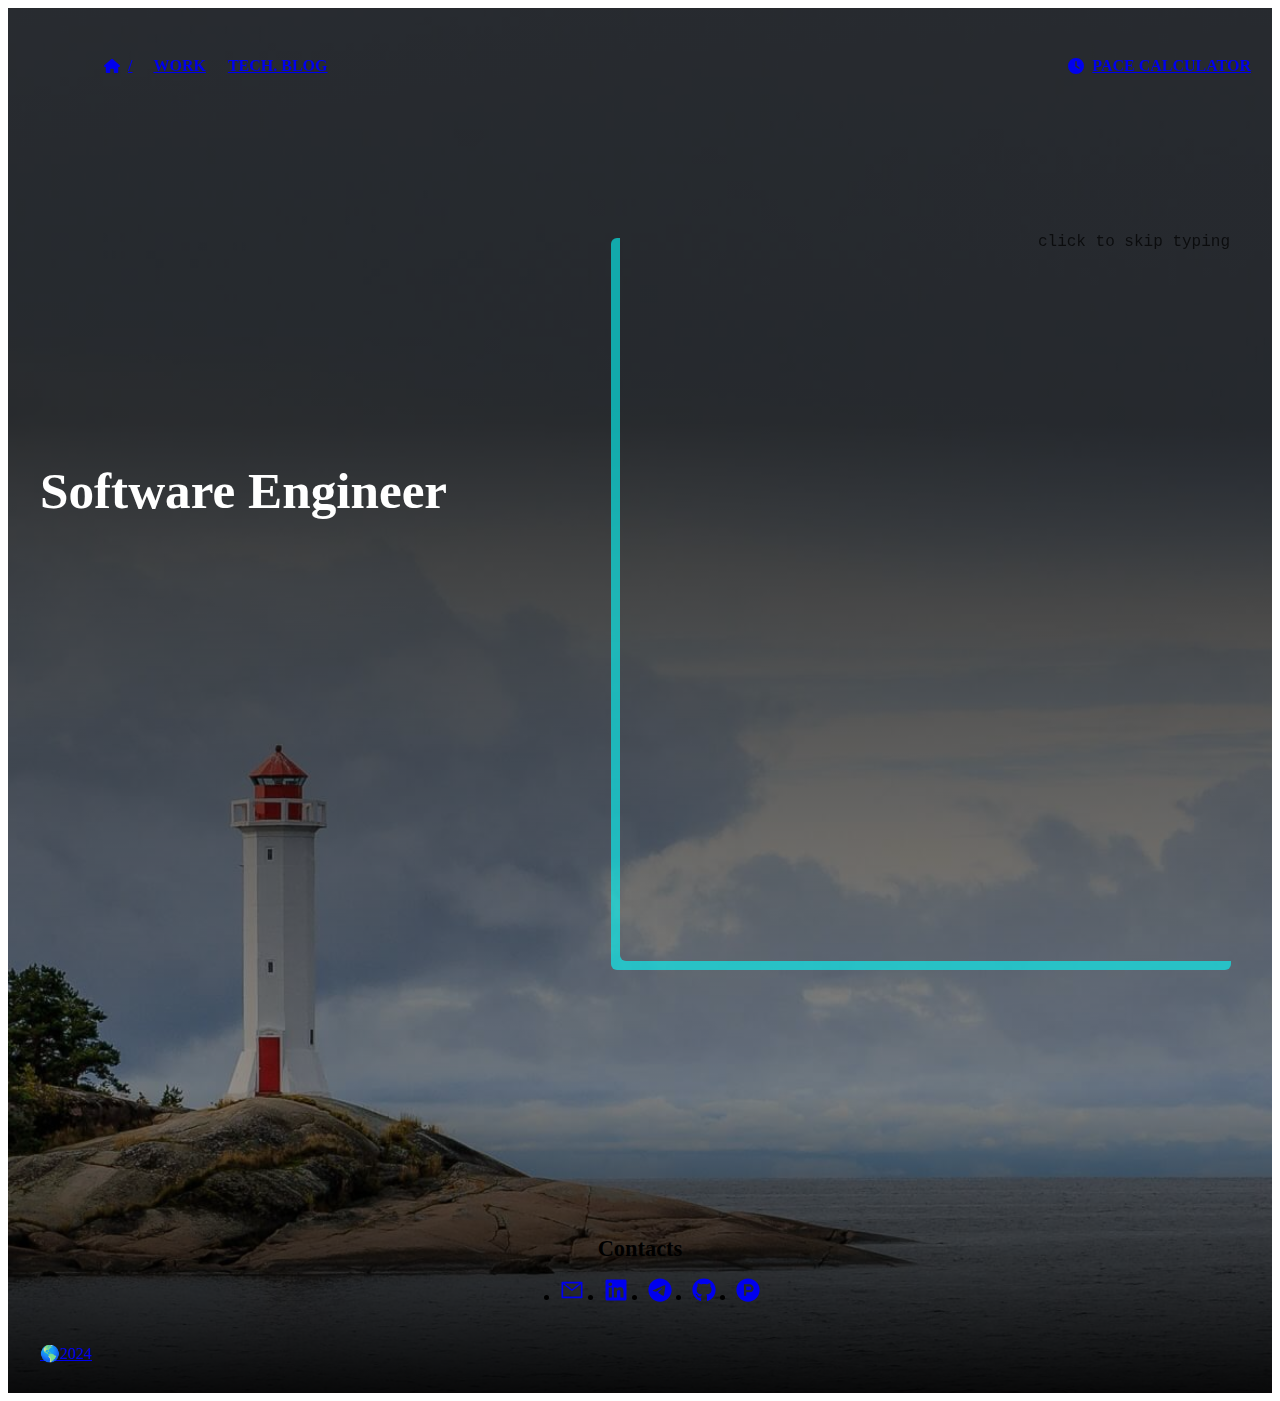
==== commit 570779a5: "See https://github.com/artemshar/artemshar.space_src/commit/c8febbf386593a22b94ffa45560ef1940c12c853" ====
--- a/index.html
+++ b/index.html
@@ -1 +1 @@
-<!DOCTYPE html><html lang="en"><head><meta charSet="UTF-8"/><meta name="viewport" content="width=device-width, initial-scale=1.0"/><meta name="description" content="Artem Shar | Web / Front-End / Fullstack Development"/><link rel="icon" href="data:image/svg+xml,&lt;svg xmlns=%22http://www.w3.org/2000/svg%22 viewBox=%220 0 100 100%22&gt;&lt;text y=%22.99em%22 font-size=%2280%22&gt;⚫&lt;/text&gt;&lt;/svg&gt;"/><title>Artem Shar | FE Development</title><meta name="next-head-count" content="5"/><link rel="preload" href="/_next/static/css/b5cd60f895896a46.css" as="style" crossorigin=""/><link rel="stylesheet" href="/_next/static/css/b5cd60f895896a46.css" crossorigin="" data-n-g=""/><link rel="preload" href="/_next/static/css/74d5925d74af8d53.css" as="style" crossorigin=""/><link rel="stylesheet" href="/_next/static/css/74d5925d74af8d53.css" crossorigin="" data-n-p=""/><noscript data-n-css=""></noscript><script defer="" crossorigin="" nomodule="" src="/_next/static/chunks/polyfills-c67a75d1b6f99dc8.js"></script><script src="/_next/static/chunks/webpack-2555a4296ab7a1b2.js" defer="" crossorigin=""></script><script src="/_next/static/chunks/framework-0c7baedefba6b077.js" defer="" crossorigin=""></script><script src="/_next/static/chunks/main-42179ded43970b77.js" defer="" crossorigin=""></script><script src="/_next/static/chunks/pages/_app-5a993bbe6bf9250d.js" defer="" crossorigin=""></script><script src="/_next/static/chunks/c7773329-d609be89bb69462c.js" defer="" crossorigin=""></script><script src="/_next/static/chunks/d7eeaac4-9d6948000508e7a3.js" defer="" crossorigin=""></script><script src="/_next/static/chunks/169-f35b3d322ccc8658.js" defer="" crossorigin=""></script><script src="/_next/static/chunks/pages/index-2a9f05b01bd00b4b.js" defer="" crossorigin=""></script><script src="/_next/static/_bhEcfes93rWOMmnYb66x/_buildManifest.js" defer="" crossorigin=""></script><script src="/_next/static/_bhEcfes93rWOMmnYb66x/_ssgManifest.js" defer="" crossorigin=""></script></head><body><div id="__next"><div class="Layout_wrapper__MObmA wrapper HomePage_background__9aKwk dark"><header class="Header_header__eDAqj"><div class="Container_container__FDHk4"><nav class="Header_nav__f2MAs"><ul class="Header_nav__list___w3T9"><li class="Header_nav__item__I8i8c Header_nav__item_active__BB1Rw"><a class="Header_nav__itemLink__uhj_Z" target="" href="/"><svg stroke="currentColor" fill="currentColor" stroke-width="0" viewBox="0 0 576 512" style="margin-right:0.5rem" height="1em" width="1em" xmlns="http://www.w3.org/2000/svg"><path d="M575.8 255.5c0 18-15 32.1-32 32.1h-32l.7 160.2c0 2.7-.2 5.4-.5 8.1V472c0 22.1-17.9 40-40 40H456c-1.1 0-2.2 0-3.3-.1c-1.4 .1-2.8 .1-4.2 .1H416 392c-22.1 0-40-17.9-40-40V448 384c0-17.7-14.3-32-32-32H256c-17.7 0-32 14.3-32 32v64 24c0 22.1-17.9 40-40 40H160 128.1c-1.5 0-3-.1-4.5-.2c-1.2 .1-2.4 .2-3.6 .2H104c-22.1 0-40-17.9-40-40V360c0-.9 0-1.9 .1-2.8V287.6H32c-18 0-32-14-32-32.1c0-9 3-17 10-24L266.4 8c7-7 15-8 22-8s15 2 21 7L564.8 231.5c8 7 12 15 11 24z"></path></svg>home</a></li><li class="Header_nav__item__I8i8c"><a class="Header_nav__itemLink__uhj_Z" target="" href="/experience">work</a></li><li class="Header_nav__item__I8i8c"><a class="Header_nav__itemLink__uhj_Z" target="_blank" href="https://artemshar.github.io/keepdev/">Tech. Blog</a></li></ul><ul class="Header_nav__list___w3T9"><li class="Header_nav__item__I8i8c"><a class="Header_nav__itemLink__uhj_Z" target="" href="/pace"><svg stroke="currentColor" fill="currentColor" stroke-width="0" viewBox="0 0 512 512" style="margin-right:0.5rem" height="1em" width="1em" xmlns="http://www.w3.org/2000/svg"><path d="M256 0a256 256 0 1 1 0 512A256 256 0 1 1 256 0zM232 120V256c0 8 4 15.5 10.7 20l96 64c11 7.4 25.9 4.4 33.3-6.7s4.4-25.9-6.7-33.3L280 243.2V120c0-13.3-10.7-24-24-24s-24 10.7-24 24z"></path></svg>Pace calculator</a></li></ul></nav></div></header><div class="BurgerIcon_icon_burger__KZrIL Header_iconBurger__vucFi"><div class="BurgerIcon_line1__ZiYjN"></div><div class="BurgerIcon_line2__MXkYY"></div><div class="BurgerIcon_line3__TNKie"></div></div><main class="Layout_main__QJSBj"><div class="Container_container__FDHk4"><section class="HelloSection_HelloSection__plfkn"><h1 class="HelloSection_title___TXoD p-name"><span class="HelloSection_hoverhlt__oXibW">Front-End</span> <br/><span>Software Engineer</span></h1><br/><br/><div class="HelloSection_summary__1vPLM dt-published"><div class="HelloSection_card__TidTa HelloSection_helloMain__05yBA" tabindex="0"><code class="HelloSection_clickToSkip__p9BFH" aria-hidden="true">click to skip typing</code><div><div class="Typewriter" data-testid="typewriter-wrapper"></div></div></div></div></section></div></main><footer class="Footer_footer__fPuQk"><div class="Container_container__FDHk4"><div class="Footer_column__I_SdU"><h3 class="Footer_title__CKLXX">Contacts</h3><div id="contacts" class="Contacts_contacts__cflXP"><ul class="Contacts_contacts__list__ttF37"><li class="Contacts_contacts__item__uvTCK"><a class="Contacts_contacts__itemLink__kqklr" href="mailto:artem.ude@gmail.com" rel="noreferrer" target="_blank"><svg stroke="currentColor" fill="currentColor" stroke-width="0" viewBox="0 0 1024 1024" height="24" width="24" xmlns="http://www.w3.org/2000/svg"><path d="M928 160H96c-17.7 0-32 14.3-32 32v640c0 17.7 14.3 32 32 32h832c17.7 0 32-14.3 32-32V192c0-17.7-14.3-32-32-32zm-40 110.8V792H136V270.8l-27.6-21.5 39.3-50.5 42.8 33.3h643.1l42.8-33.3 39.3 50.5-27.7 21.5zM833.6 232L512 482 190.4 232l-42.8-33.3-39.3 50.5 27.6 21.5 341.6 265.6a55.99 55.99 0 0 0 68.7 0L888 270.8l27.6-21.5-39.3-50.5-42.7 33.2z"></path></svg></a></li><li class="Contacts_contacts__item__uvTCK"><a class="Contacts_contacts__itemLink__kqklr" href="https://www.linkedin.com/in/artemshar" rel="noreferrer" target="_blank"><svg stroke="currentColor" fill="currentColor" stroke-width="0" viewBox="0 0 448 512" height="24" width="24" xmlns="http://www.w3.org/2000/svg"><path d="M416 32H31.9C14.3 32 0 46.5 0 64.3v383.4C0 465.5 14.3 480 31.9 480H416c17.6 0 32-14.5 32-32.3V64.3c0-17.8-14.4-32.3-32-32.3zM135.4 416H69V202.2h66.5V416zm-33.2-243c-21.3 0-38.5-17.3-38.5-38.5S80.9 96 102.2 96c21.2 0 38.5 17.3 38.5 38.5 0 21.3-17.2 38.5-38.5 38.5zm282.1 243h-66.4V312c0-24.8-.5-56.7-34.5-56.7-34.6 0-39.9 27-39.9 54.9V416h-66.4V202.2h63.7v29.2h.9c8.9-16.8 30.6-34.5 62.9-34.5 67.2 0 79.7 44.3 79.7 101.9V416z"></path></svg></a></li><li class="Contacts_contacts__item__uvTCK"><a class="Contacts_contacts__itemLink__kqklr" href="https://t.me/artemshar" rel="noreferrer" target="_blank"><svg stroke="currentColor" fill="currentColor" stroke-width="0" viewBox="0 0 496 512" height="24" width="24" xmlns="http://www.w3.org/2000/svg"><path d="M248,8C111.033,8,0,119.033,0,256S111.033,504,248,504,496,392.967,496,256,384.967,8,248,8ZM362.952,176.66c-3.732,39.215-19.881,134.378-28.1,178.3-3.476,18.584-10.322,24.816-16.948,25.425-14.4,1.326-25.338-9.517-39.287-18.661-21.827-14.308-34.158-23.215-55.346-37.177-24.485-16.135-8.612-25,5.342-39.5,3.652-3.793,67.107-61.51,68.335-66.746.153-.655.3-3.1-1.154-4.384s-3.59-.849-5.135-.5q-3.283.746-104.608,69.142-14.845,10.194-26.894,9.934c-8.855-.191-25.888-5.006-38.551-9.123-15.531-5.048-27.875-7.717-26.8-16.291q.84-6.7,18.45-13.7,108.446-47.248,144.628-62.3c68.872-28.647,83.183-33.623,92.511-33.789,2.052-.034,6.639.474,9.61,2.885a10.452,10.452,0,0,1,3.53,6.716A43.765,43.765,0,0,1,362.952,176.66Z"></path></svg></a></li><li class="Contacts_contacts__item__uvTCK"><a class="Contacts_contacts__itemLink__kqklr" href="https://github.com/artemshar" rel="noreferrer" target="_blank"><svg stroke="currentColor" fill="currentColor" stroke-width="0" viewBox="0 0 496 512" height="24" width="24" xmlns="http://www.w3.org/2000/svg"><path d="M165.9 397.4c0 2-2.3 3.6-5.2 3.6-3.3.3-5.6-1.3-5.6-3.6 0-2 2.3-3.6 5.2-3.6 3-.3 5.6 1.3 5.6 3.6zm-31.1-4.5c-.7 2 1.3 4.3 4.3 4.9 2.6 1 5.6 0 6.2-2s-1.3-4.3-4.3-5.2c-2.6-.7-5.5.3-6.2 2.3zm44.2-1.7c-2.9.7-4.9 2.6-4.6 4.9.3 2 2.9 3.3 5.9 2.6 2.9-.7 4.9-2.6 4.6-4.6-.3-1.9-3-3.2-5.9-2.9zM244.8 8C106.1 8 0 113.3 0 252c0 110.9 69.8 205.8 169.5 239.2 12.8 2.3 17.3-5.6 17.3-12.1 0-6.2-.3-40.4-.3-61.4 0 0-70 15-84.7-29.8 0 0-11.4-29.1-27.8-36.6 0 0-22.9-15.7 1.6-15.4 0 0 24.9 2 38.6 25.8 21.9 38.6 58.6 27.5 72.9 20.9 2.3-16 8.8-27.1 16-33.7-55.9-6.2-112.3-14.3-112.3-110.5 0-27.5 7.6-41.3 23.6-58.9-2.6-6.5-11.1-33.3 2.6-67.9 20.9-6.5 69 27 69 27 20-5.6 41.5-8.5 62.8-8.5s42.8 2.9 62.8 8.5c0 0 48.1-33.6 69-27 13.7 34.7 5.2 61.4 2.6 67.9 16 17.7 25.8 31.5 25.8 58.9 0 96.5-58.9 104.2-114.8 110.5 9.2 7.9 17 22.9 17 46.4 0 33.7-.3 75.4-.3 83.6 0 6.5 4.6 14.4 17.3 12.1C428.2 457.8 496 362.9 496 252 496 113.3 383.5 8 244.8 8zM97.2 352.9c-1.3 1-1 3.3.7 5.2 1.6 1.6 3.9 2.3 5.2 1 1.3-1 1-3.3-.7-5.2-1.6-1.6-3.9-2.3-5.2-1zm-10.8-8.1c-.7 1.3.3 2.9 2.3 3.9 1.6 1 3.6.7 4.3-.7.7-1.3-.3-2.9-2.3-3.9-2-.6-3.6-.3-4.3.7zm32.4 35.6c-1.6 1.3-1 4.3 1.3 6.2 2.3 2.3 5.2 2.6 6.5 1 1.3-1.3.7-4.3-1.3-6.2-2.2-2.3-5.2-2.6-6.5-1zm-11.4-14.7c-1.6 1-1.6 3.6 0 5.9 1.6 2.3 4.3 3.3 5.6 2.3 1.6-1.3 1.6-3.9 0-6.2-1.4-2.3-4-3.3-5.6-2z"></path></svg></a></li><li class="Contacts_contacts__item__uvTCK"><a class="Contacts_contacts__itemLink__kqklr" href="https://www.producthunt.com/@artemshar" rel="noreferrer" target="_blank"><svg stroke="currentColor" fill="currentColor" stroke-width="0" viewBox="0 0 512 512" height="24" width="24" xmlns="http://www.w3.org/2000/svg"><path d="M326.3 218.8c0 20.5-16.7 37.2-37.2 37.2h-70.3v-74.4h70.3c20.5 0 37.2 16.7 37.2 37.2zM504 256c0 137-111 248-248 248S8 393 8 256 119 8 256 8s248 111 248 248zm-128.1-37.2c0-47.9-38.9-86.8-86.8-86.8H169.2v248h49.6v-74.4h70.3c47.9 0 86.8-38.9 86.8-86.8z"></path></svg></a></li></ul></div></div><div><a href="https://youtu.be/7QP2I5AHC4I?si=CcX-PFtPB3nbx7kd" target="_blanc" title="Venetian Snares - This Bitter Earth"><div><span title="The Earth, it&#x27;s spinning!"><span>🌎</span></span>2024</div></a></div></div></footer></div></div><script id="__NEXT_DATA__" type="application/json" crossorigin="">{"props":{"pageProps":{}},"page":"/","query":{},"buildId":"_bhEcfes93rWOMmnYb66x","nextExport":true,"autoExport":true,"isFallback":false,"scriptLoader":[]}</script></body></html>+<!DOCTYPE html><html lang="en"><head><meta charSet="UTF-8"/><meta name="viewport" content="width=device-width, initial-scale=1.0"/><meta name="description" content="Artem Shar | Web / Front-End / Fullstack Development"/><link rel="icon" href="data:image/svg+xml,&lt;svg xmlns=%22http://www.w3.org/2000/svg%22 viewBox=%220 0 100 100%22&gt;&lt;text y=%22.99em%22 font-size=%2280%22&gt;⚫&lt;/text&gt;&lt;/svg&gt;"/><title>Artem Shar | FE Development</title><meta name="next-head-count" content="5"/><link rel="preload" href="/_next/static/css/b5cd60f895896a46.css" as="style" crossorigin=""/><link rel="stylesheet" href="/_next/static/css/b5cd60f895896a46.css" crossorigin="" data-n-g=""/><link rel="preload" href="/_next/static/css/68e5d38bb29c4cb1.css" as="style" crossorigin=""/><link rel="stylesheet" href="/_next/static/css/68e5d38bb29c4cb1.css" crossorigin="" data-n-p=""/><noscript data-n-css=""></noscript><script defer="" crossorigin="" nomodule="" src="/_next/static/chunks/polyfills-c67a75d1b6f99dc8.js"></script><script src="/_next/static/chunks/webpack-2555a4296ab7a1b2.js" defer="" crossorigin=""></script><script src="/_next/static/chunks/framework-0c7baedefba6b077.js" defer="" crossorigin=""></script><script src="/_next/static/chunks/main-42179ded43970b77.js" defer="" crossorigin=""></script><script src="/_next/static/chunks/pages/_app-5a993bbe6bf9250d.js" defer="" crossorigin=""></script><script src="/_next/static/chunks/c7773329-d609be89bb69462c.js" defer="" crossorigin=""></script><script src="/_next/static/chunks/d7eeaac4-9d6948000508e7a3.js" defer="" crossorigin=""></script><script src="/_next/static/chunks/169-f35b3d322ccc8658.js" defer="" crossorigin=""></script><script src="/_next/static/chunks/pages/index-dd4a4f7a7a86d95d.js" defer="" crossorigin=""></script><script src="/_next/static/Dg-0u0L3Mkab8iNDMx5dL/_buildManifest.js" defer="" crossorigin=""></script><script src="/_next/static/Dg-0u0L3Mkab8iNDMx5dL/_ssgManifest.js" defer="" crossorigin=""></script></head><body><div id="__next"><div class="Layout_wrapper__MObmA wrapper HomePage_background__9aKwk dark"><header class="Header_header__eDAqj"><div class="Container_container__FDHk4"><nav class="Header_nav__f2MAs"><ul class="Header_nav__list___w3T9"><li class="Header_nav__item__I8i8c Header_nav__item_active__BB1Rw"><a class="Header_nav__itemLink__uhj_Z" target="" href="/"><svg stroke="currentColor" fill="currentColor" stroke-width="0" viewBox="0 0 576 512" style="margin-right:0.5rem" height="1em" width="1em" xmlns="http://www.w3.org/2000/svg"><path d="M575.8 255.5c0 18-15 32.1-32 32.1h-32l.7 160.2c0 2.7-.2 5.4-.5 8.1V472c0 22.1-17.9 40-40 40H456c-1.1 0-2.2 0-3.3-.1c-1.4 .1-2.8 .1-4.2 .1H416 392c-22.1 0-40-17.9-40-40V448 384c0-17.7-14.3-32-32-32H256c-17.7 0-32 14.3-32 32v64 24c0 22.1-17.9 40-40 40H160 128.1c-1.5 0-3-.1-4.5-.2c-1.2 .1-2.4 .2-3.6 .2H104c-22.1 0-40-17.9-40-40V360c0-.9 0-1.9 .1-2.8V287.6H32c-18 0-32-14-32-32.1c0-9 3-17 10-24L266.4 8c7-7 15-8 22-8s15 2 21 7L564.8 231.5c8 7 12 15 11 24z"></path></svg>/</a></li><li class="Header_nav__item__I8i8c"><a class="Header_nav__itemLink__uhj_Z" target="" href="/experience">work</a></li><li class="Header_nav__item__I8i8c"><a class="Header_nav__itemLink__uhj_Z" target="_blank" href="https://artemshar.github.io/keepdev/">Tech. Blog</a></li></ul><ul class="Header_nav__list___w3T9"><li class="Header_nav__item__I8i8c"><a class="Header_nav__itemLink__uhj_Z" target="" href="/pace"><svg stroke="currentColor" fill="currentColor" stroke-width="0" viewBox="0 0 512 512" style="margin-right:0.5rem" height="1em" width="1em" xmlns="http://www.w3.org/2000/svg"><path d="M256 0a256 256 0 1 1 0 512A256 256 0 1 1 256 0zM232 120V256c0 8 4 15.5 10.7 20l96 64c11 7.4 25.9 4.4 33.3-6.7s4.4-25.9-6.7-33.3L280 243.2V120c0-13.3-10.7-24-24-24s-24 10.7-24 24z"></path></svg>Pace calculator</a></li></ul></nav></div></header><div class="BurgerIcon_icon_burger__KZrIL Header_iconBurger__vucFi"><div class="BurgerIcon_line1__ZiYjN"></div><div class="BurgerIcon_line2__MXkYY"></div><div class="BurgerIcon_line3__TNKie"></div></div><main class="Layout_main__QJSBj"><div class="Container_container__FDHk4"><section class="HelloSection_HelloSection__plfkn"><h1 class="HelloSection_title___TXoD p-name"><span class="HelloSection_hoverhlt__oXibW">Front-End</span><br/><span>Software Engineer</span></h1><br/><br/><div class="HelloSection_summary__1vPLM dt-published"><div class="HelloSection_card__TidTa HelloSection_helloMain__05yBA" tabindex="0"><code class="HelloSection_clickToSkip__p9BFH" aria-hidden="true">click to skip typing</code><div><div class="Typewriter" data-testid="typewriter-wrapper"></div></div></div></div></section></div></main><footer class="Footer_footer__fPuQk"><div class="Container_container__FDHk4"><div class="Footer_column__I_SdU"><h3 class="Footer_title__CKLXX">Contacts</h3><div id="contacts" class="Contacts_contacts__cflXP"><ul class="Contacts_contacts__list__ttF37"><li class="Contacts_contacts__item__uvTCK"><a class="Contacts_contacts__itemLink__kqklr" href="mailto:artem.ude@gmail.com" rel="noreferrer" target="_blank"><svg stroke="currentColor" fill="currentColor" stroke-width="0" viewBox="0 0 1024 1024" height="24" width="24" xmlns="http://www.w3.org/2000/svg"><path d="M928 160H96c-17.7 0-32 14.3-32 32v640c0 17.7 14.3 32 32 32h832c17.7 0 32-14.3 32-32V192c0-17.7-14.3-32-32-32zm-40 110.8V792H136V270.8l-27.6-21.5 39.3-50.5 42.8 33.3h643.1l42.8-33.3 39.3 50.5-27.7 21.5zM833.6 232L512 482 190.4 232l-42.8-33.3-39.3 50.5 27.6 21.5 341.6 265.6a55.99 55.99 0 0 0 68.7 0L888 270.8l27.6-21.5-39.3-50.5-42.7 33.2z"></path></svg></a></li><li class="Contacts_contacts__item__uvTCK"><a class="Contacts_contacts__itemLink__kqklr" href="https://www.linkedin.com/in/artemshar" rel="noreferrer" target="_blank"><svg stroke="currentColor" fill="currentColor" stroke-width="0" viewBox="0 0 448 512" height="24" width="24" xmlns="http://www.w3.org/2000/svg"><path d="M416 32H31.9C14.3 32 0 46.5 0 64.3v383.4C0 465.5 14.3 480 31.9 480H416c17.6 0 32-14.5 32-32.3V64.3c0-17.8-14.4-32.3-32-32.3zM135.4 416H69V202.2h66.5V416zm-33.2-243c-21.3 0-38.5-17.3-38.5-38.5S80.9 96 102.2 96c21.2 0 38.5 17.3 38.5 38.5 0 21.3-17.2 38.5-38.5 38.5zm282.1 243h-66.4V312c0-24.8-.5-56.7-34.5-56.7-34.6 0-39.9 27-39.9 54.9V416h-66.4V202.2h63.7v29.2h.9c8.9-16.8 30.6-34.5 62.9-34.5 67.2 0 79.7 44.3 79.7 101.9V416z"></path></svg></a></li><li class="Contacts_contacts__item__uvTCK"><a class="Contacts_contacts__itemLink__kqklr" href="https://t.me/artemshar" rel="noreferrer" target="_blank"><svg stroke="currentColor" fill="currentColor" stroke-width="0" viewBox="0 0 496 512" height="24" width="24" xmlns="http://www.w3.org/2000/svg"><path d="M248,8C111.033,8,0,119.033,0,256S111.033,504,248,504,496,392.967,496,256,384.967,8,248,8ZM362.952,176.66c-3.732,39.215-19.881,134.378-28.1,178.3-3.476,18.584-10.322,24.816-16.948,25.425-14.4,1.326-25.338-9.517-39.287-18.661-21.827-14.308-34.158-23.215-55.346-37.177-24.485-16.135-8.612-25,5.342-39.5,3.652-3.793,67.107-61.51,68.335-66.746.153-.655.3-3.1-1.154-4.384s-3.59-.849-5.135-.5q-3.283.746-104.608,69.142-14.845,10.194-26.894,9.934c-8.855-.191-25.888-5.006-38.551-9.123-15.531-5.048-27.875-7.717-26.8-16.291q.84-6.7,18.45-13.7,108.446-47.248,144.628-62.3c68.872-28.647,83.183-33.623,92.511-33.789,2.052-.034,6.639.474,9.61,2.885a10.452,10.452,0,0,1,3.53,6.716A43.765,43.765,0,0,1,362.952,176.66Z"></path></svg></a></li><li class="Contacts_contacts__item__uvTCK"><a class="Contacts_contacts__itemLink__kqklr" href="https://github.com/artemshar" rel="noreferrer" target="_blank"><svg stroke="currentColor" fill="currentColor" stroke-width="0" viewBox="0 0 496 512" height="24" width="24" xmlns="http://www.w3.org/2000/svg"><path d="M165.9 397.4c0 2-2.3 3.6-5.2 3.6-3.3.3-5.6-1.3-5.6-3.6 0-2 2.3-3.6 5.2-3.6 3-.3 5.6 1.3 5.6 3.6zm-31.1-4.5c-.7 2 1.3 4.3 4.3 4.9 2.6 1 5.6 0 6.2-2s-1.3-4.3-4.3-5.2c-2.6-.7-5.5.3-6.2 2.3zm44.2-1.7c-2.9.7-4.9 2.6-4.6 4.9.3 2 2.9 3.3 5.9 2.6 2.9-.7 4.9-2.6 4.6-4.6-.3-1.9-3-3.2-5.9-2.9zM244.8 8C106.1 8 0 113.3 0 252c0 110.9 69.8 205.8 169.5 239.2 12.8 2.3 17.3-5.6 17.3-12.1 0-6.2-.3-40.4-.3-61.4 0 0-70 15-84.7-29.8 0 0-11.4-29.1-27.8-36.6 0 0-22.9-15.7 1.6-15.4 0 0 24.9 2 38.6 25.8 21.9 38.6 58.6 27.5 72.9 20.9 2.3-16 8.8-27.1 16-33.7-55.9-6.2-112.3-14.3-112.3-110.5 0-27.5 7.6-41.3 23.6-58.9-2.6-6.5-11.1-33.3 2.6-67.9 20.9-6.5 69 27 69 27 20-5.6 41.5-8.5 62.8-8.5s42.8 2.9 62.8 8.5c0 0 48.1-33.6 69-27 13.7 34.7 5.2 61.4 2.6 67.9 16 17.7 25.8 31.5 25.8 58.9 0 96.5-58.9 104.2-114.8 110.5 9.2 7.9 17 22.9 17 46.4 0 33.7-.3 75.4-.3 83.6 0 6.5 4.6 14.4 17.3 12.1C428.2 457.8 496 362.9 496 252 496 113.3 383.5 8 244.8 8zM97.2 352.9c-1.3 1-1 3.3.7 5.2 1.6 1.6 3.9 2.3 5.2 1 1.3-1 1-3.3-.7-5.2-1.6-1.6-3.9-2.3-5.2-1zm-10.8-8.1c-.7 1.3.3 2.9 2.3 3.9 1.6 1 3.6.7 4.3-.7.7-1.3-.3-2.9-2.3-3.9-2-.6-3.6-.3-4.3.7zm32.4 35.6c-1.6 1.3-1 4.3 1.3 6.2 2.3 2.3 5.2 2.6 6.5 1 1.3-1.3.7-4.3-1.3-6.2-2.2-2.3-5.2-2.6-6.5-1zm-11.4-14.7c-1.6 1-1.6 3.6 0 5.9 1.6 2.3 4.3 3.3 5.6 2.3 1.6-1.3 1.6-3.9 0-6.2-1.4-2.3-4-3.3-5.6-2z"></path></svg></a></li><li class="Contacts_contacts__item__uvTCK"><a class="Contacts_contacts__itemLink__kqklr" href="https://www.producthunt.com/@artemshar" rel="noreferrer" target="_blank"><svg stroke="currentColor" fill="currentColor" stroke-width="0" viewBox="0 0 512 512" height="24" width="24" xmlns="http://www.w3.org/2000/svg"><path d="M326.3 218.8c0 20.5-16.7 37.2-37.2 37.2h-70.3v-74.4h70.3c20.5 0 37.2 16.7 37.2 37.2zM504 256c0 137-111 248-248 248S8 393 8 256 119 8 256 8s248 111 248 248zm-128.1-37.2c0-47.9-38.9-86.8-86.8-86.8H169.2v248h49.6v-74.4h70.3c47.9 0 86.8-38.9 86.8-86.8z"></path></svg></a></li></ul></div></div><div><a href="https://youtu.be/7QP2I5AHC4I?si=CcX-PFtPB3nbx7kd" target="_blanc" title="Venetian Snares - This Bitter Earth"><div><span title="The Earth, it&#x27;s spinning!"><span>🌎</span></span>2024</div></a></div></div></footer></div></div><script id="__NEXT_DATA__" type="application/json" crossorigin="">{"props":{"pageProps":{}},"page":"/","query":{},"buildId":"Dg-0u0L3Mkab8iNDMx5dL","nextExport":true,"autoExport":true,"isFallback":false,"scriptLoader":[]}</script></body></html>--- a/_next/static/css/68e5d38bb29c4cb1.css
+++ b/_next/static/css/68e5d38bb29c4cb1.css
@@ -0,0 +1 @@
+.Contacts_contacts__cflXP{position:relative}.Contacts_contacts__list__ttF37{display:flex;align-items:center;justify-content:center;gap:20px}.Contacts_contacts__item__uvTCK{font-size:16px;margin-bottom:8px}.Contacts_contacts__itemLink__kqklr{transition:.2s}.Contacts_contacts__itemLink__kqklr:hover{filter:brightness(1.5)}.Container_container__FDHk4{margin:0 auto;padding:0 15px;width:100%;max-width:1200px}@media(min-width:768px){.Container_container__FDHk4{padding:0 20px}}.Container_container__FDHk4.Container_small__DB_lb{max-width:720px}.Footer_footer__fPuQk{position:relative;margin-top:120px;display:flex;justify-content:center;align-items:center;padding-bottom:30px}.Footer_column__I_SdU{text-align:center;margin-bottom:30px}.Footer_column__I_SdU .Footer_title__CKLXX{margin-bottom:15px;font-size:1.4rem}.BurgerIcon_icon_burger__KZrIL{position:absolute;flex-shrink:0;width:30px;height:20px;box-sizing:content-box;cursor:pointer;z-index:1}.BurgerIcon_icon_burger__KZrIL .BurgerIcon_line1__ZiYjN{position:absolute;top:0;height:3px;background-color:var(--color-font);width:100%;transition:.2s}.BurgerIcon_icon_burger__KZrIL .BurgerIcon_line2__MXkYY{position:absolute;top:50%;height:3px;background-color:var(--color-font);width:100%;transition:.2s;transform:translateY(-50%) scale(1)}.BurgerIcon_icon_burger__KZrIL .BurgerIcon_line3__TNKie{position:absolute;bottom:0;height:3px;background-color:var(--color-font);width:100%;transition:.2s}.BurgerIcon_icon_burger__KZrIL.BurgerIcon_close__qAnHS .BurgerIcon_line1__ZiYjN{transform:rotate(-45deg) translateY(6px) translateX(-6px)}.BurgerIcon_icon_burger__KZrIL.BurgerIcon_close__qAnHS .BurgerIcon_line2__MXkYY{transform:translateY(-50%) scaleX(0)}.BurgerIcon_icon_burger__KZrIL.BurgerIcon_close__qAnHS .BurgerIcon_line3__TNKie{transform:rotate(45deg) translateY(-6px) translateX(-6px)}.Header_header__eDAqj{display:flex;justify-content:space-between;width:100%;padding:60px 10px 15px;margin-bottom:40px;position:fixed;background-color:var(--color-bg);z-index:1;transition:.2s;transform:translateY(-100%)}.Header_header__eDAqj.Header_open__2y4EP{transform:translateY(0)}@media(min-width:768px){.Header_header__eDAqj{transform:translateY(0);padding:30px 10px 25px}}.Header_nav__f2MAs{display:flex;flex-direction:column;align-items:center;gap:1rem}@media(min-width:768px){.Header_nav__f2MAs{flex-direction:row;align-items:center;justify-content:space-between;gap:0}}.Header_nav__list___w3T9{display:flex;column-gap:8px;flex-direction:column;align-items:center;justify-content:center}@media(min-width:768px){.Header_nav__list___w3T9{flex-direction:row;align-items:center}}.Header_nav__item__I8i8c{display:inline-flex;align-items:center;position:relative;margin-bottom:16px}@media(min-width:768px){.Header_nav__item__I8i8c{margin-bottom:4px}}.Header_nav__item_active__BB1Rw .Header_nav__itemLink__uhj_Z{border:1px solid var(--color-font);border-radius:3px}.Header_nav__itemLink__uhj_Z{display:inline-flex;align-items:center;justify-content:center;white-space:nowrap;padding:2px 6px;border:1px solid transparent;transition:.15s;border-radius:3px;font-size:1rem;font-weight:800;text-transform:uppercase}@media(min-width:768px){.Header_nav__itemLink__uhj_Z{font-size:1rem}}.Header_nav__itemLink__uhj_Z:hover{border:1px solid var(--color-font);text-decoration:none}.Header_iconBurger__vucFi{position:fixed!important;top:20px;left:50%;transform:translateX(-50%)}@media(min-width:768px){.Header_iconBurger__vucFi{display:none}}.Layout_wrapper__MObmA{background-color:var(--color-bg);position:relative;width:100%;height:100%;object-fit:cover;color:var(--color-font);min-height:100vh;overflow:hidden;z-index:2}.Layout_wrapper__MObmA.Layout_light__WZPFR:after{filter:brightness(400%) contrast(200%);opacity:.2}.Layout_main__QJSBj{min-height:50vh;height:100%;padding-top:2rem}@media(min-width:768px){.Layout_main__QJSBj{padding-top:6rem}}.HelloSection_HelloSection__plfkn{margin-top:10vh;min-height:100vh;position:relative;display:flex;flex-direction:column}@media(min-width:768px){.HelloSection_HelloSection__plfkn{flex-direction:row;justify-content:space-between;align-items:center;gap:20px}}.HelloSection_HelloSection__plfkn .HelloSection_title___TXoD{font-size:2.25rem;font-weight:800;max-width:600px;margin-bottom:0;color:#fff}@media(min-width:768px){.HelloSection_HelloSection__plfkn .HelloSection_title___TXoD{font-size:3.2rem;margin-bottom:400px}}.HelloSection_HelloSection__plfkn .HelloSection_titleH2__7Weog{font-size:1.5rem;margin-bottom:20px}@media(min-width:768px){.HelloSection_HelloSection__plfkn .HelloSection_titleH2__7Weog{font-size:2rem}}.HelloSection_HelloSection__plfkn .HelloSection_summary__1vPLM{font-size:1rem;margin-top:30px;max-width:620px;width:100%;position:relative}.HelloSection_HelloSection__plfkn .HelloSection_additionalInfo__i1vGG{margin-top:60px}.HelloSection_HelloSection__plfkn .HelloSection_hoverhlt__oXibW{color:transparent;--gradient-stops:#ff6464 20%,var(--color-turquoise) 40%,#fff 100%;transition:filter,background-image .25s;-webkit-background-clip:text;background-clip:text;background-image:linear-gradient(220deg,var(--gradient-stops));filter:brightness(1.8)}.HelloSection_HelloSection__plfkn .HelloSection_helloMain__05yBA{font-family:monospace;font-size:1rem;padding:1.2rem;transition:box-shadow .15s;margin-bottom:6rem;position:relative}@media(min-width:768px){.HelloSection_HelloSection__plfkn .HelloSection_helloMain__05yBA{margin-bottom:8rem;font-size:1.25rem;padding:2rem}}.HelloSection_HelloSection__plfkn .HelloSection_card__TidTa{height:680px;background-color:var(--color-white);color:var(--color-black);position:relative;box-shadow:-9px 9px 0 0 rgba(5,255,255,.6);transition:box-shadow .2s;border-radius:6px;padding-top:20px;overflow:hidden}.HelloSection_HelloSection__plfkn .HelloSection_card__TidTa:hover{box-shadow:-11px 11px 0 0 rgba(5,255,255,.6)}.HelloSection_HelloSection__plfkn .HelloSection_card__TidTa:focus .HelloSection_clickToSkip__p9BFH,.HelloSection_HelloSection__plfkn .HelloSection_card__TidTa:hover .HelloSection_clickToSkip__p9BFH{opacity:1}.HelloSection_HelloSection__plfkn .HelloSection_clickToSkip__p9BFH{position:absolute;top:4px;right:10px;font-size:.75rem;opacity:.7;-webkit-user-select:none;-moz-user-select:none;user-select:none;transition:.2s ease;z-index:2}@media(min-width:768px){.HelloSection_HelloSection__plfkn .HelloSection_clickToSkip__p9BFH{font-size:1rem}}.HelloSection_HelloSection__plfkn .HelloSection_location__uCG_i{transform-style:preserve-3d;position:relative;padding:1.2rem;font-family:monospace;min-height:max-content;max-width:520px;opacity:0;transition-property:opacity,transform;transition-duration:1.5s;transform:translateY(200px);will-change:opacity,transform}.HelloSection_HelloSection__plfkn .HelloSection_location__uCG_i.HelloSection_show__U7dQr{opacity:1;transform:translateY(0)}.HelloSection_HelloSection__plfkn .HelloSection_location__uCG_i:after{content:" ";position:absolute;top:0;right:0;bottom:0;left:0;z-index:-1;background:var(--color-dark);background:linear-gradient(rgba(2,2,2,.4) 20%,rgba(2,2,2,.9) 80%),url(/images/serbia_kapija_podrinja.jpg);background-size:cover}@media(min-width:768px){.HelloSection_HelloSection__plfkn .HelloSection_location__uCG_i{padding:1.8rem}}.HelloSection_HelloSection__plfkn .HelloSection_location__uCG_i .HelloSection_titleH2__7Weog{color:#fff}.HelloSection_HelloSection__plfkn .HelloSection_location__uCG_i .HelloSection_locationText__14h8J{margin-top:4rem;font-size:1rem;color:#fff;margin-bottom:0}@media(min-width:768px){.HelloSection_HelloSection__plfkn .HelloSection_location__uCG_i .HelloSection_locationText__14h8J{font-size:1.25rem}}.HomePage_main__lUDs8{min-height:100vh;padding:4rem 0;flex:1 1;display:flex;flex-direction:column;justify-content:center;align-items:center}.HomePage_title__JEVLK a{color:#0070f3;text-decoration:none}.HomePage_title__JEVLK a:active,.HomePage_title__JEVLK a:focus,.HomePage_title__JEVLK a:hover{text-decoration:underline}.HomePage_title__JEVLK{margin:0;line-height:1.15;font-size:4rem}.HomePage_description__blCEA,.HomePage_title__JEVLK{text-align:center}.HomePage_description__blCEA{margin:4rem 0;line-height:1.5;font-size:1.5rem}.HomePage_code__us6fK{background:#fafafa;border-radius:5px;padding:.75rem;font-size:1.1rem;font-family:Menlo,Monaco,Lucida Console,Liberation Mono,DejaVu Sans Mono,Bitstream Vera Sans Mono,Courier New,monospace}.HomePage_grid__xR2Zr{display:flex;align-items:center;justify-content:center;flex-wrap:wrap;max-width:800px}.HomePage_card__Vb_Wn{margin:1rem;padding:1.5rem;text-align:left;color:inherit;text-decoration:none;border:1px solid #eaeaea;border-radius:10px;transition:color .15s ease,border-color .15s ease;max-width:300px}.HomePage_card__Vb_Wn:active,.HomePage_card__Vb_Wn:focus,.HomePage_card__Vb_Wn:hover{color:#0070f3;border-color:#0070f3}.HomePage_card__Vb_Wn h2{margin:0 0 1rem;font-size:1.5rem}.HomePage_card__Vb_Wn p{margin:0;font-size:1.25rem;line-height:1.5}.HomePage_logo__wDsqq{height:1em;margin-left:.5rem}.HomePage_background__9aKwk{position:relative;background-image:url(/images/w_m.jpg);background-size:cover;background-position:50% 50%;z-index:1}.HomePage_background__9aKwk:before{content:"";position:absolute;background-image:linear-gradient(180deg,rgba(0,0,0,.8) 30%,rgba(0,0,0,.4) 78%,rgba(0,0,0,.95));width:100%;height:100%;left:0;top:0;z-index:0}@media(max-width:600px){.HomePage_grid__xR2Zr{width:100%;flex-direction:column}}@media(prefers-color-scheme:dark){.HomePage_card__Vb_Wn,.HomePage_footer__bZn7X{border-color:#222}.HomePage_code__us6fK{background:#111}.HomePage_logo__wDsqq img{filter:invert(1)}}--- a/_next/static/css/68e5d38bb29c4cb1.css
+++ b/_next/static/css/68e5d38bb29c4cb1.css
@@ -0,0 +1 @@
+.Contacts_contacts__cflXP{position:relative}.Contacts_contacts__list__ttF37{display:flex;align-items:center;justify-content:center;gap:20px}.Contacts_contacts__item__uvTCK{font-size:16px;margin-bottom:8px}.Contacts_contacts__itemLink__kqklr{transition:.2s}.Contacts_contacts__itemLink__kqklr:hover{filter:brightness(1.5)}.Container_container__FDHk4{margin:0 auto;padding:0 15px;width:100%;max-width:1200px}@media(min-width:768px){.Container_container__FDHk4{padding:0 20px}}.Container_container__FDHk4.Container_small__DB_lb{max-width:720px}.Footer_footer__fPuQk{position:relative;margin-top:120px;display:flex;justify-content:center;align-items:center;padding-bottom:30px}.Footer_column__I_SdU{text-align:center;margin-bottom:30px}.Footer_column__I_SdU .Footer_title__CKLXX{margin-bottom:15px;font-size:1.4rem}.BurgerIcon_icon_burger__KZrIL{position:absolute;flex-shrink:0;width:30px;height:20px;box-sizing:content-box;cursor:pointer;z-index:1}.BurgerIcon_icon_burger__KZrIL .BurgerIcon_line1__ZiYjN{position:absolute;top:0;height:3px;background-color:var(--color-font);width:100%;transition:.2s}.BurgerIcon_icon_burger__KZrIL .BurgerIcon_line2__MXkYY{position:absolute;top:50%;height:3px;background-color:var(--color-font);width:100%;transition:.2s;transform:translateY(-50%) scale(1)}.BurgerIcon_icon_burger__KZrIL .BurgerIcon_line3__TNKie{position:absolute;bottom:0;height:3px;background-color:var(--color-font);width:100%;transition:.2s}.BurgerIcon_icon_burger__KZrIL.BurgerIcon_close__qAnHS .BurgerIcon_line1__ZiYjN{transform:rotate(-45deg) translateY(6px) translateX(-6px)}.BurgerIcon_icon_burger__KZrIL.BurgerIcon_close__qAnHS .BurgerIcon_line2__MXkYY{transform:translateY(-50%) scaleX(0)}.BurgerIcon_icon_burger__KZrIL.BurgerIcon_close__qAnHS .BurgerIcon_line3__TNKie{transform:rotate(45deg) translateY(-6px) translateX(-6px)}.Header_header__eDAqj{display:flex;justify-content:space-between;width:100%;padding:60px 10px 15px;margin-bottom:40px;position:fixed;background-color:var(--color-bg);z-index:1;transition:.2s;transform:translateY(-100%)}.Header_header__eDAqj.Header_open__2y4EP{transform:translateY(0)}@media(min-width:768px){.Header_header__eDAqj{transform:translateY(0);padding:30px 10px 25px}}.Header_nav__f2MAs{display:flex;flex-direction:column;align-items:center;gap:1rem}@media(min-width:768px){.Header_nav__f2MAs{flex-direction:row;align-items:center;justify-content:space-between;gap:0}}.Header_nav__list___w3T9{display:flex;column-gap:8px;flex-direction:column;align-items:center;justify-content:center}@media(min-width:768px){.Header_nav__list___w3T9{flex-direction:row;align-items:center}}.Header_nav__item__I8i8c{display:inline-flex;align-items:center;position:relative;margin-bottom:16px}@media(min-width:768px){.Header_nav__item__I8i8c{margin-bottom:4px}}.Header_nav__item_active__BB1Rw .Header_nav__itemLink__uhj_Z{border:1px solid var(--color-font);border-radius:3px}.Header_nav__itemLink__uhj_Z{display:inline-flex;align-items:center;justify-content:center;white-space:nowrap;padding:2px 6px;border:1px solid transparent;transition:.15s;border-radius:3px;font-size:1rem;font-weight:800;text-transform:uppercase}@media(min-width:768px){.Header_nav__itemLink__uhj_Z{font-size:1rem}}.Header_nav__itemLink__uhj_Z:hover{border:1px solid var(--color-font);text-decoration:none}.Header_iconBurger__vucFi{position:fixed!important;top:20px;left:50%;transform:translateX(-50%)}@media(min-width:768px){.Header_iconBurger__vucFi{display:none}}.Layout_wrapper__MObmA{background-color:var(--color-bg);position:relative;width:100%;height:100%;object-fit:cover;color:var(--color-font);min-height:100vh;overflow:hidden;z-index:2}.Layout_wrapper__MObmA.Layout_light__WZPFR:after{filter:brightness(400%) contrast(200%);opacity:.2}.Layout_main__QJSBj{min-height:50vh;height:100%;padding-top:2rem}@media(min-width:768px){.Layout_main__QJSBj{padding-top:6rem}}.HelloSection_HelloSection__plfkn{margin-top:10vh;min-height:100vh;position:relative;display:flex;flex-direction:column}@media(min-width:768px){.HelloSection_HelloSection__plfkn{flex-direction:row;justify-content:space-between;align-items:center;gap:20px}}.HelloSection_HelloSection__plfkn .HelloSection_title___TXoD{font-size:2.25rem;font-weight:800;max-width:600px;margin-bottom:0;color:#fff}@media(min-width:768px){.HelloSection_HelloSection__plfkn .HelloSection_title___TXoD{font-size:3.2rem;margin-bottom:400px}}.HelloSection_HelloSection__plfkn .HelloSection_titleH2__7Weog{font-size:1.5rem;margin-bottom:20px}@media(min-width:768px){.HelloSection_HelloSection__plfkn .HelloSection_titleH2__7Weog{font-size:2rem}}.HelloSection_HelloSection__plfkn .HelloSection_summary__1vPLM{font-size:1rem;margin-top:30px;max-width:620px;width:100%;position:relative}.HelloSection_HelloSection__plfkn .HelloSection_additionalInfo__i1vGG{margin-top:60px}.HelloSection_HelloSection__plfkn .HelloSection_hoverhlt__oXibW{color:transparent;--gradient-stops:#ff6464 20%,var(--color-turquoise) 40%,#fff 100%;transition:filter,background-image .25s;-webkit-background-clip:text;background-clip:text;background-image:linear-gradient(220deg,var(--gradient-stops));filter:brightness(1.8)}.HelloSection_HelloSection__plfkn .HelloSection_helloMain__05yBA{font-family:monospace;font-size:1rem;padding:1.2rem;transition:box-shadow .15s;margin-bottom:6rem;position:relative}@media(min-width:768px){.HelloSection_HelloSection__plfkn .HelloSection_helloMain__05yBA{margin-bottom:8rem;font-size:1.25rem;padding:2rem}}.HelloSection_HelloSection__plfkn .HelloSection_card__TidTa{height:680px;background-color:var(--color-white);color:var(--color-black);position:relative;box-shadow:-9px 9px 0 0 rgba(5,255,255,.6);transition:box-shadow .2s;border-radius:6px;padding-top:20px;overflow:hidden}.HelloSection_HelloSection__plfkn .HelloSection_card__TidTa:hover{box-shadow:-11px 11px 0 0 rgba(5,255,255,.6)}.HelloSection_HelloSection__plfkn .HelloSection_card__TidTa:focus .HelloSection_clickToSkip__p9BFH,.HelloSection_HelloSection__plfkn .HelloSection_card__TidTa:hover .HelloSection_clickToSkip__p9BFH{opacity:1}.HelloSection_HelloSection__plfkn .HelloSection_clickToSkip__p9BFH{position:absolute;top:4px;right:10px;font-size:.75rem;opacity:.7;-webkit-user-select:none;-moz-user-select:none;user-select:none;transition:.2s ease;z-index:2}@media(min-width:768px){.HelloSection_HelloSection__plfkn .HelloSection_clickToSkip__p9BFH{font-size:1rem}}.HelloSection_HelloSection__plfkn .HelloSection_location__uCG_i{transform-style:preserve-3d;position:relative;padding:1.2rem;font-family:monospace;min-height:max-content;max-width:520px;opacity:0;transition-property:opacity,transform;transition-duration:1.5s;transform:translateY(200px);will-change:opacity,transform}.HelloSection_HelloSection__plfkn .HelloSection_location__uCG_i.HelloSection_show__U7dQr{opacity:1;transform:translateY(0)}.HelloSection_HelloSection__plfkn .HelloSection_location__uCG_i:after{content:" ";position:absolute;top:0;right:0;bottom:0;left:0;z-index:-1;background:var(--color-dark);background:linear-gradient(rgba(2,2,2,.4) 20%,rgba(2,2,2,.9) 80%),url(/images/serbia_kapija_podrinja.jpg);background-size:cover}@media(min-width:768px){.HelloSection_HelloSection__plfkn .HelloSection_location__uCG_i{padding:1.8rem}}.HelloSection_HelloSection__plfkn .HelloSection_location__uCG_i .HelloSection_titleH2__7Weog{color:#fff}.HelloSection_HelloSection__plfkn .HelloSection_location__uCG_i .HelloSection_locationText__14h8J{margin-top:4rem;font-size:1rem;color:#fff;margin-bottom:0}@media(min-width:768px){.HelloSection_HelloSection__plfkn .HelloSection_location__uCG_i .HelloSection_locationText__14h8J{font-size:1.25rem}}.HomePage_main__lUDs8{min-height:100vh;padding:4rem 0;flex:1 1;display:flex;flex-direction:column;justify-content:center;align-items:center}.HomePage_title__JEVLK a{color:#0070f3;text-decoration:none}.HomePage_title__JEVLK a:active,.HomePage_title__JEVLK a:focus,.HomePage_title__JEVLK a:hover{text-decoration:underline}.HomePage_title__JEVLK{margin:0;line-height:1.15;font-size:4rem}.HomePage_description__blCEA,.HomePage_title__JEVLK{text-align:center}.HomePage_description__blCEA{margin:4rem 0;line-height:1.5;font-size:1.5rem}.HomePage_code__us6fK{background:#fafafa;border-radius:5px;padding:.75rem;font-size:1.1rem;font-family:Menlo,Monaco,Lucida Console,Liberation Mono,DejaVu Sans Mono,Bitstream Vera Sans Mono,Courier New,monospace}.HomePage_grid__xR2Zr{display:flex;align-items:center;justify-content:center;flex-wrap:wrap;max-width:800px}.HomePage_card__Vb_Wn{margin:1rem;padding:1.5rem;text-align:left;color:inherit;text-decoration:none;border:1px solid #eaeaea;border-radius:10px;transition:color .15s ease,border-color .15s ease;max-width:300px}.HomePage_card__Vb_Wn:active,.HomePage_card__Vb_Wn:focus,.HomePage_card__Vb_Wn:hover{color:#0070f3;border-color:#0070f3}.HomePage_card__Vb_Wn h2{margin:0 0 1rem;font-size:1.5rem}.HomePage_card__Vb_Wn p{margin:0;font-size:1.25rem;line-height:1.5}.HomePage_logo__wDsqq{height:1em;margin-left:.5rem}.HomePage_background__9aKwk{position:relative;background-image:url(/images/w_m.jpg);background-size:cover;background-position:50% 50%;z-index:1}.HomePage_background__9aKwk:before{content:"";position:absolute;background-image:linear-gradient(180deg,rgba(0,0,0,.8) 30%,rgba(0,0,0,.4) 78%,rgba(0,0,0,.95));width:100%;height:100%;left:0;top:0;z-index:0}@media(max-width:600px){.HomePage_grid__xR2Zr{width:100%;flex-direction:column}}@media(prefers-color-scheme:dark){.HomePage_card__Vb_Wn,.HomePage_footer__bZn7X{border-color:#222}.HomePage_code__us6fK{background:#111}.HomePage_logo__wDsqq img{filter:invert(1)}}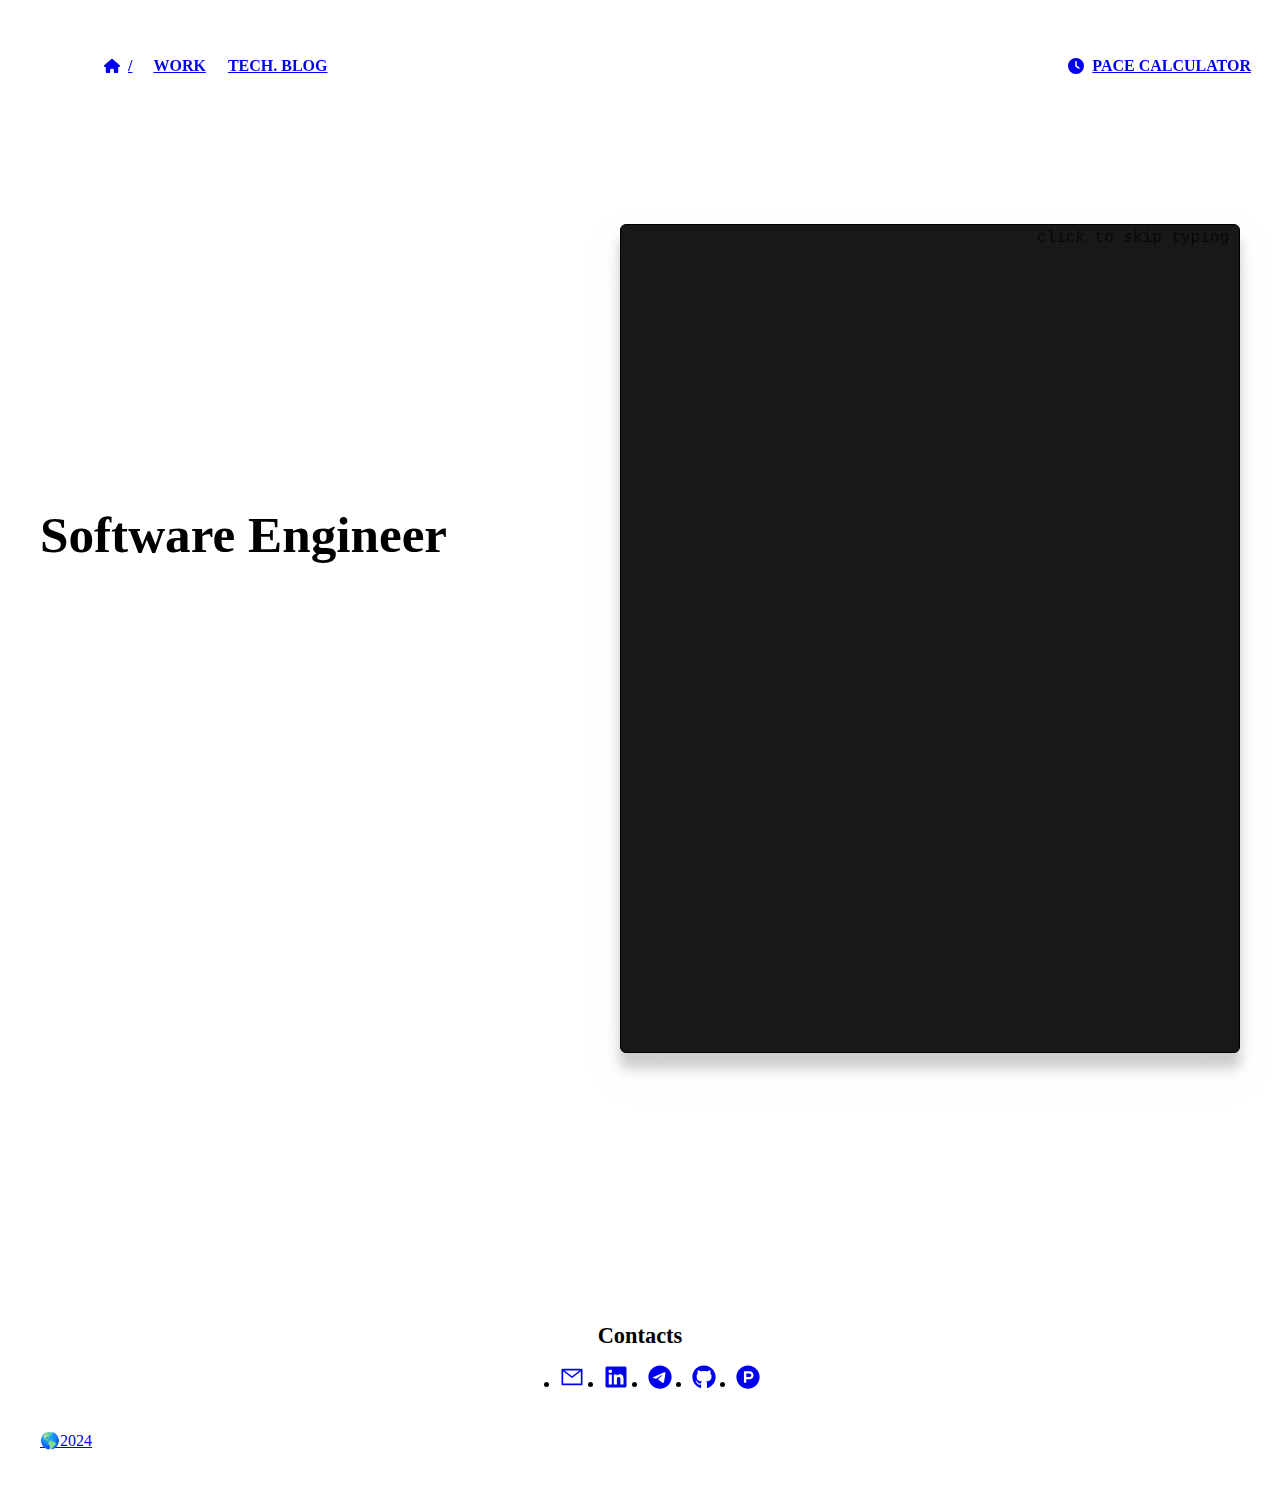
==== commit a6eebdaf: "See https://github.com/artemshar/artemshar.space_src/commit/519f985779bdf0ff286f30e757f68b8b6eace868" ====
--- a/index.html
+++ b/index.html
@@ -1 +1 @@
-<!DOCTYPE html><html lang="en"><head><meta charSet="UTF-8"/><meta name="viewport" content="width=device-width, initial-scale=1.0"/><meta name="description" content="Artem Shar | Web / Front-End / Fullstack Development"/><link rel="icon" href="data:image/svg+xml,&lt;svg xmlns=%22http://www.w3.org/2000/svg%22 viewBox=%220 0 100 100%22&gt;&lt;text y=%22.99em%22 font-size=%2280%22&gt;⚫&lt;/text&gt;&lt;/svg&gt;"/><title>Artem Shar | FE Development</title><meta name="next-head-count" content="5"/><link rel="preload" href="/_next/static/css/b5cd60f895896a46.css" as="style" crossorigin=""/><link rel="stylesheet" href="/_next/static/css/b5cd60f895896a46.css" crossorigin="" data-n-g=""/><link rel="preload" href="/_next/static/css/68e5d38bb29c4cb1.css" as="style" crossorigin=""/><link rel="stylesheet" href="/_next/static/css/68e5d38bb29c4cb1.css" crossorigin="" data-n-p=""/><noscript data-n-css=""></noscript><script defer="" crossorigin="" nomodule="" src="/_next/static/chunks/polyfills-c67a75d1b6f99dc8.js"></script><script src="/_next/static/chunks/webpack-2555a4296ab7a1b2.js" defer="" crossorigin=""></script><script src="/_next/static/chunks/framework-0c7baedefba6b077.js" defer="" crossorigin=""></script><script src="/_next/static/chunks/main-42179ded43970b77.js" defer="" crossorigin=""></script><script src="/_next/static/chunks/pages/_app-5a993bbe6bf9250d.js" defer="" crossorigin=""></script><script src="/_next/static/chunks/c7773329-d609be89bb69462c.js" defer="" crossorigin=""></script><script src="/_next/static/chunks/d7eeaac4-9d6948000508e7a3.js" defer="" crossorigin=""></script><script src="/_next/static/chunks/169-f35b3d322ccc8658.js" defer="" crossorigin=""></script><script src="/_next/static/chunks/pages/index-dd4a4f7a7a86d95d.js" defer="" crossorigin=""></script><script src="/_next/static/Dg-0u0L3Mkab8iNDMx5dL/_buildManifest.js" defer="" crossorigin=""></script><script src="/_next/static/Dg-0u0L3Mkab8iNDMx5dL/_ssgManifest.js" defer="" crossorigin=""></script></head><body><div id="__next"><div class="Layout_wrapper__MObmA wrapper HomePage_background__9aKwk dark"><header class="Header_header__eDAqj"><div class="Container_container__FDHk4"><nav class="Header_nav__f2MAs"><ul class="Header_nav__list___w3T9"><li class="Header_nav__item__I8i8c Header_nav__item_active__BB1Rw"><a class="Header_nav__itemLink__uhj_Z" target="" href="/"><svg stroke="currentColor" fill="currentColor" stroke-width="0" viewBox="0 0 576 512" style="margin-right:0.5rem" height="1em" width="1em" xmlns="http://www.w3.org/2000/svg"><path d="M575.8 255.5c0 18-15 32.1-32 32.1h-32l.7 160.2c0 2.7-.2 5.4-.5 8.1V472c0 22.1-17.9 40-40 40H456c-1.1 0-2.2 0-3.3-.1c-1.4 .1-2.8 .1-4.2 .1H416 392c-22.1 0-40-17.9-40-40V448 384c0-17.7-14.3-32-32-32H256c-17.7 0-32 14.3-32 32v64 24c0 22.1-17.9 40-40 40H160 128.1c-1.5 0-3-.1-4.5-.2c-1.2 .1-2.4 .2-3.6 .2H104c-22.1 0-40-17.9-40-40V360c0-.9 0-1.9 .1-2.8V287.6H32c-18 0-32-14-32-32.1c0-9 3-17 10-24L266.4 8c7-7 15-8 22-8s15 2 21 7L564.8 231.5c8 7 12 15 11 24z"></path></svg>/</a></li><li class="Header_nav__item__I8i8c"><a class="Header_nav__itemLink__uhj_Z" target="" href="/experience">work</a></li><li class="Header_nav__item__I8i8c"><a class="Header_nav__itemLink__uhj_Z" target="_blank" href="https://artemshar.github.io/keepdev/">Tech. Blog</a></li></ul><ul class="Header_nav__list___w3T9"><li class="Header_nav__item__I8i8c"><a class="Header_nav__itemLink__uhj_Z" target="" href="/pace"><svg stroke="currentColor" fill="currentColor" stroke-width="0" viewBox="0 0 512 512" style="margin-right:0.5rem" height="1em" width="1em" xmlns="http://www.w3.org/2000/svg"><path d="M256 0a256 256 0 1 1 0 512A256 256 0 1 1 256 0zM232 120V256c0 8 4 15.5 10.7 20l96 64c11 7.4 25.9 4.4 33.3-6.7s4.4-25.9-6.7-33.3L280 243.2V120c0-13.3-10.7-24-24-24s-24 10.7-24 24z"></path></svg>Pace calculator</a></li></ul></nav></div></header><div class="BurgerIcon_icon_burger__KZrIL Header_iconBurger__vucFi"><div class="BurgerIcon_line1__ZiYjN"></div><div class="BurgerIcon_line2__MXkYY"></div><div class="BurgerIcon_line3__TNKie"></div></div><main class="Layout_main__QJSBj"><div class="Container_container__FDHk4"><section class="HelloSection_HelloSection__plfkn"><h1 class="HelloSection_title___TXoD p-name"><span class="HelloSection_hoverhlt__oXibW">Front-End</span><br/><span>Software Engineer</span></h1><br/><br/><div class="HelloSection_summary__1vPLM dt-published"><div class="HelloSection_card__TidTa HelloSection_helloMain__05yBA" tabindex="0"><code class="HelloSection_clickToSkip__p9BFH" aria-hidden="true">click to skip typing</code><div><div class="Typewriter" data-testid="typewriter-wrapper"></div></div></div></div></section></div></main><footer class="Footer_footer__fPuQk"><div class="Container_container__FDHk4"><div class="Footer_column__I_SdU"><h3 class="Footer_title__CKLXX">Contacts</h3><div id="contacts" class="Contacts_contacts__cflXP"><ul class="Contacts_contacts__list__ttF37"><li class="Contacts_contacts__item__uvTCK"><a class="Contacts_contacts__itemLink__kqklr" href="mailto:artem.ude@gmail.com" rel="noreferrer" target="_blank"><svg stroke="currentColor" fill="currentColor" stroke-width="0" viewBox="0 0 1024 1024" height="24" width="24" xmlns="http://www.w3.org/2000/svg"><path d="M928 160H96c-17.7 0-32 14.3-32 32v640c0 17.7 14.3 32 32 32h832c17.7 0 32-14.3 32-32V192c0-17.7-14.3-32-32-32zm-40 110.8V792H136V270.8l-27.6-21.5 39.3-50.5 42.8 33.3h643.1l42.8-33.3 39.3 50.5-27.7 21.5zM833.6 232L512 482 190.4 232l-42.8-33.3-39.3 50.5 27.6 21.5 341.6 265.6a55.99 55.99 0 0 0 68.7 0L888 270.8l27.6-21.5-39.3-50.5-42.7 33.2z"></path></svg></a></li><li class="Contacts_contacts__item__uvTCK"><a class="Contacts_contacts__itemLink__kqklr" href="https://www.linkedin.com/in/artemshar" rel="noreferrer" target="_blank"><svg stroke="currentColor" fill="currentColor" stroke-width="0" viewBox="0 0 448 512" height="24" width="24" xmlns="http://www.w3.org/2000/svg"><path d="M416 32H31.9C14.3 32 0 46.5 0 64.3v383.4C0 465.5 14.3 480 31.9 480H416c17.6 0 32-14.5 32-32.3V64.3c0-17.8-14.4-32.3-32-32.3zM135.4 416H69V202.2h66.5V416zm-33.2-243c-21.3 0-38.5-17.3-38.5-38.5S80.9 96 102.2 96c21.2 0 38.5 17.3 38.5 38.5 0 21.3-17.2 38.5-38.5 38.5zm282.1 243h-66.4V312c0-24.8-.5-56.7-34.5-56.7-34.6 0-39.9 27-39.9 54.9V416h-66.4V202.2h63.7v29.2h.9c8.9-16.8 30.6-34.5 62.9-34.5 67.2 0 79.7 44.3 79.7 101.9V416z"></path></svg></a></li><li class="Contacts_contacts__item__uvTCK"><a class="Contacts_contacts__itemLink__kqklr" href="https://t.me/artemshar" rel="noreferrer" target="_blank"><svg stroke="currentColor" fill="currentColor" stroke-width="0" viewBox="0 0 496 512" height="24" width="24" xmlns="http://www.w3.org/2000/svg"><path d="M248,8C111.033,8,0,119.033,0,256S111.033,504,248,504,496,392.967,496,256,384.967,8,248,8ZM362.952,176.66c-3.732,39.215-19.881,134.378-28.1,178.3-3.476,18.584-10.322,24.816-16.948,25.425-14.4,1.326-25.338-9.517-39.287-18.661-21.827-14.308-34.158-23.215-55.346-37.177-24.485-16.135-8.612-25,5.342-39.5,3.652-3.793,67.107-61.51,68.335-66.746.153-.655.3-3.1-1.154-4.384s-3.59-.849-5.135-.5q-3.283.746-104.608,69.142-14.845,10.194-26.894,9.934c-8.855-.191-25.888-5.006-38.551-9.123-15.531-5.048-27.875-7.717-26.8-16.291q.84-6.7,18.45-13.7,108.446-47.248,144.628-62.3c68.872-28.647,83.183-33.623,92.511-33.789,2.052-.034,6.639.474,9.61,2.885a10.452,10.452,0,0,1,3.53,6.716A43.765,43.765,0,0,1,362.952,176.66Z"></path></svg></a></li><li class="Contacts_contacts__item__uvTCK"><a class="Contacts_contacts__itemLink__kqklr" href="https://github.com/artemshar" rel="noreferrer" target="_blank"><svg stroke="currentColor" fill="currentColor" stroke-width="0" viewBox="0 0 496 512" height="24" width="24" xmlns="http://www.w3.org/2000/svg"><path d="M165.9 397.4c0 2-2.3 3.6-5.2 3.6-3.3.3-5.6-1.3-5.6-3.6 0-2 2.3-3.6 5.2-3.6 3-.3 5.6 1.3 5.6 3.6zm-31.1-4.5c-.7 2 1.3 4.3 4.3 4.9 2.6 1 5.6 0 6.2-2s-1.3-4.3-4.3-5.2c-2.6-.7-5.5.3-6.2 2.3zm44.2-1.7c-2.9.7-4.9 2.6-4.6 4.9.3 2 2.9 3.3 5.9 2.6 2.9-.7 4.9-2.6 4.6-4.6-.3-1.9-3-3.2-5.9-2.9zM244.8 8C106.1 8 0 113.3 0 252c0 110.9 69.8 205.8 169.5 239.2 12.8 2.3 17.3-5.6 17.3-12.1 0-6.2-.3-40.4-.3-61.4 0 0-70 15-84.7-29.8 0 0-11.4-29.1-27.8-36.6 0 0-22.9-15.7 1.6-15.4 0 0 24.9 2 38.6 25.8 21.9 38.6 58.6 27.5 72.9 20.9 2.3-16 8.8-27.1 16-33.7-55.9-6.2-112.3-14.3-112.3-110.5 0-27.5 7.6-41.3 23.6-58.9-2.6-6.5-11.1-33.3 2.6-67.9 20.9-6.5 69 27 69 27 20-5.6 41.5-8.5 62.8-8.5s42.8 2.9 62.8 8.5c0 0 48.1-33.6 69-27 13.7 34.7 5.2 61.4 2.6 67.9 16 17.7 25.8 31.5 25.8 58.9 0 96.5-58.9 104.2-114.8 110.5 9.2 7.9 17 22.9 17 46.4 0 33.7-.3 75.4-.3 83.6 0 6.5 4.6 14.4 17.3 12.1C428.2 457.8 496 362.9 496 252 496 113.3 383.5 8 244.8 8zM97.2 352.9c-1.3 1-1 3.3.7 5.2 1.6 1.6 3.9 2.3 5.2 1 1.3-1 1-3.3-.7-5.2-1.6-1.6-3.9-2.3-5.2-1zm-10.8-8.1c-.7 1.3.3 2.9 2.3 3.9 1.6 1 3.6.7 4.3-.7.7-1.3-.3-2.9-2.3-3.9-2-.6-3.6-.3-4.3.7zm32.4 35.6c-1.6 1.3-1 4.3 1.3 6.2 2.3 2.3 5.2 2.6 6.5 1 1.3-1.3.7-4.3-1.3-6.2-2.2-2.3-5.2-2.6-6.5-1zm-11.4-14.7c-1.6 1-1.6 3.6 0 5.9 1.6 2.3 4.3 3.3 5.6 2.3 1.6-1.3 1.6-3.9 0-6.2-1.4-2.3-4-3.3-5.6-2z"></path></svg></a></li><li class="Contacts_contacts__item__uvTCK"><a class="Contacts_contacts__itemLink__kqklr" href="https://www.producthunt.com/@artemshar" rel="noreferrer" target="_blank"><svg stroke="currentColor" fill="currentColor" stroke-width="0" viewBox="0 0 512 512" height="24" width="24" xmlns="http://www.w3.org/2000/svg"><path d="M326.3 218.8c0 20.5-16.7 37.2-37.2 37.2h-70.3v-74.4h70.3c20.5 0 37.2 16.7 37.2 37.2zM504 256c0 137-111 248-248 248S8 393 8 256 119 8 256 8s248 111 248 248zm-128.1-37.2c0-47.9-38.9-86.8-86.8-86.8H169.2v248h49.6v-74.4h70.3c47.9 0 86.8-38.9 86.8-86.8z"></path></svg></a></li></ul></div></div><div><a href="https://youtu.be/7QP2I5AHC4I?si=CcX-PFtPB3nbx7kd" target="_blanc" title="Venetian Snares - This Bitter Earth"><div><span title="The Earth, it&#x27;s spinning!"><span>🌎</span></span>2024</div></a></div></div></footer></div></div><script id="__NEXT_DATA__" type="application/json" crossorigin="">{"props":{"pageProps":{}},"page":"/","query":{},"buildId":"Dg-0u0L3Mkab8iNDMx5dL","nextExport":true,"autoExport":true,"isFallback":false,"scriptLoader":[]}</script></body></html>+<!DOCTYPE html><html lang="en"><head><meta charSet="UTF-8"/><meta name="viewport" content="width=device-width, initial-scale=1.0"/><meta name="description" content="Artem Shar | Web / Front-End / Fullstack Development"/><link rel="icon" href="data:image/svg+xml,&lt;svg xmlns=%22http://www.w3.org/2000/svg%22 viewBox=%220 0 100 100%22&gt;&lt;text y=%22.99em%22 font-size=%2280%22&gt;⚫&lt;/text&gt;&lt;/svg&gt;"/><title>Artem Shar | FE Development</title><meta name="next-head-count" content="5"/><link rel="preload" href="/_next/static/css/6d57af7f47993480.css" as="style" crossorigin=""/><link rel="stylesheet" href="/_next/static/css/6d57af7f47993480.css" crossorigin="" data-n-g=""/><link rel="preload" href="/_next/static/css/ce8c5f99266c07d4.css" as="style" crossorigin=""/><link rel="stylesheet" href="/_next/static/css/ce8c5f99266c07d4.css" crossorigin="" data-n-p=""/><noscript data-n-css=""></noscript><script defer="" crossorigin="" nomodule="" src="/_next/static/chunks/polyfills-c67a75d1b6f99dc8.js"></script><script src="/_next/static/chunks/webpack-2555a4296ab7a1b2.js" defer="" crossorigin=""></script><script src="/_next/static/chunks/framework-0c7baedefba6b077.js" defer="" crossorigin=""></script><script src="/_next/static/chunks/main-42179ded43970b77.js" defer="" crossorigin=""></script><script src="/_next/static/chunks/pages/_app-66ab18caad936af8.js" defer="" crossorigin=""></script><script src="/_next/static/chunks/c7773329-d609be89bb69462c.js" defer="" crossorigin=""></script><script src="/_next/static/chunks/d7eeaac4-9d6948000508e7a3.js" defer="" crossorigin=""></script><script src="/_next/static/chunks/169-f35b3d322ccc8658.js" defer="" crossorigin=""></script><script src="/_next/static/chunks/pages/index-dd4a4f7a7a86d95d.js" defer="" crossorigin=""></script><script src="/_next/static/nqoUhSKqmVfJIoCqvxRiD/_buildManifest.js" defer="" crossorigin=""></script><script src="/_next/static/nqoUhSKqmVfJIoCqvxRiD/_ssgManifest.js" defer="" crossorigin=""></script></head><body><div id="__next"><div class="Layout_wrapper__MObmA wrapper HomePage_background__9aKwk dark"><header class="Header_header__eDAqj"><div class="Container_container__FDHk4"><nav class="Header_nav__f2MAs"><ul class="Header_nav__list___w3T9"><li class="Header_nav__item__I8i8c Header_nav__item_active__BB1Rw"><a class="Header_nav__itemLink__uhj_Z" target="" href="/"><svg stroke="currentColor" fill="currentColor" stroke-width="0" viewBox="0 0 576 512" style="margin-right:0.5rem" height="1em" width="1em" xmlns="http://www.w3.org/2000/svg"><path d="M575.8 255.5c0 18-15 32.1-32 32.1h-32l.7 160.2c0 2.7-.2 5.4-.5 8.1V472c0 22.1-17.9 40-40 40H456c-1.1 0-2.2 0-3.3-.1c-1.4 .1-2.8 .1-4.2 .1H416 392c-22.1 0-40-17.9-40-40V448 384c0-17.7-14.3-32-32-32H256c-17.7 0-32 14.3-32 32v64 24c0 22.1-17.9 40-40 40H160 128.1c-1.5 0-3-.1-4.5-.2c-1.2 .1-2.4 .2-3.6 .2H104c-22.1 0-40-17.9-40-40V360c0-.9 0-1.9 .1-2.8V287.6H32c-18 0-32-14-32-32.1c0-9 3-17 10-24L266.4 8c7-7 15-8 22-8s15 2 21 7L564.8 231.5c8 7 12 15 11 24z"></path></svg>/</a></li><li class="Header_nav__item__I8i8c"><a class="Header_nav__itemLink__uhj_Z" target="" href="/experience">work</a></li><li class="Header_nav__item__I8i8c"><a class="Header_nav__itemLink__uhj_Z" target="_blank" href="https://artemshar.space/keepdev/">Tech. Blog</a></li></ul><ul class="Header_nav__list___w3T9"><li class="Header_nav__item__I8i8c"><a class="Header_nav__itemLink__uhj_Z" target="" href="/pace"><svg stroke="currentColor" fill="currentColor" stroke-width="0" viewBox="0 0 512 512" style="margin-right:0.5rem" height="1em" width="1em" xmlns="http://www.w3.org/2000/svg"><path d="M256 0a256 256 0 1 1 0 512A256 256 0 1 1 256 0zM232 120V256c0 8 4 15.5 10.7 20l96 64c11 7.4 25.9 4.4 33.3-6.7s4.4-25.9-6.7-33.3L280 243.2V120c0-13.3-10.7-24-24-24s-24 10.7-24 24z"></path></svg>Pace calculator</a></li></ul></nav></div></header><div class="BurgerIcon_icon_burger__KZrIL Header_iconBurger__vucFi"><div class="BurgerIcon_line1__ZiYjN"></div><div class="BurgerIcon_line2__MXkYY"></div><div class="BurgerIcon_line3__TNKie"></div></div><main class="Layout_main__QJSBj"><div class="Container_container__FDHk4"><section class="HelloSection_HelloSection__plfkn"><h1 class="HelloSection_title___TXoD p-name"><span class="HelloSection_hoverhlt__oXibW">Front-End</span><br/><span>Software Engineer</span></h1><br/><br/><div class="HelloSection_summary__1vPLM dt-published"><div class="HelloSection_card__TidTa HelloSection_helloMain__05yBA" tabindex="0"><code class="HelloSection_clickToSkip__p9BFH" aria-hidden="true">click to skip typing</code><div><div class="Typewriter" data-testid="typewriter-wrapper"></div></div></div></div></section></div></main><footer class="Footer_footer__fPuQk"><div class="Container_container__FDHk4"><div class="Footer_column__I_SdU"><h3 class="Footer_title__CKLXX">Contacts</h3><div id="contacts" class="Contacts_contacts__cflXP"><ul class="Contacts_contacts__list__ttF37"><li class="Contacts_contacts__item__uvTCK"><a class="Contacts_contacts__itemLink__kqklr" href="mailto:artem.ude@gmail.com" rel="noreferrer" target="_blank"><svg stroke="currentColor" fill="currentColor" stroke-width="0" viewBox="0 0 1024 1024" height="24" width="24" xmlns="http://www.w3.org/2000/svg"><path d="M928 160H96c-17.7 0-32 14.3-32 32v640c0 17.7 14.3 32 32 32h832c17.7 0 32-14.3 32-32V192c0-17.7-14.3-32-32-32zm-40 110.8V792H136V270.8l-27.6-21.5 39.3-50.5 42.8 33.3h643.1l42.8-33.3 39.3 50.5-27.7 21.5zM833.6 232L512 482 190.4 232l-42.8-33.3-39.3 50.5 27.6 21.5 341.6 265.6a55.99 55.99 0 0 0 68.7 0L888 270.8l27.6-21.5-39.3-50.5-42.7 33.2z"></path></svg></a></li><li class="Contacts_contacts__item__uvTCK"><a class="Contacts_contacts__itemLink__kqklr" href="https://www.linkedin.com/in/artemshar" rel="noreferrer" target="_blank"><svg stroke="currentColor" fill="currentColor" stroke-width="0" viewBox="0 0 448 512" height="24" width="24" xmlns="http://www.w3.org/2000/svg"><path d="M416 32H31.9C14.3 32 0 46.5 0 64.3v383.4C0 465.5 14.3 480 31.9 480H416c17.6 0 32-14.5 32-32.3V64.3c0-17.8-14.4-32.3-32-32.3zM135.4 416H69V202.2h66.5V416zm-33.2-243c-21.3 0-38.5-17.3-38.5-38.5S80.9 96 102.2 96c21.2 0 38.5 17.3 38.5 38.5 0 21.3-17.2 38.5-38.5 38.5zm282.1 243h-66.4V312c0-24.8-.5-56.7-34.5-56.7-34.6 0-39.9 27-39.9 54.9V416h-66.4V202.2h63.7v29.2h.9c8.9-16.8 30.6-34.5 62.9-34.5 67.2 0 79.7 44.3 79.7 101.9V416z"></path></svg></a></li><li class="Contacts_contacts__item__uvTCK"><a class="Contacts_contacts__itemLink__kqklr" href="https://t.me/artemshar" rel="noreferrer" target="_blank"><svg stroke="currentColor" fill="currentColor" stroke-width="0" viewBox="0 0 496 512" height="24" width="24" xmlns="http://www.w3.org/2000/svg"><path d="M248,8C111.033,8,0,119.033,0,256S111.033,504,248,504,496,392.967,496,256,384.967,8,248,8ZM362.952,176.66c-3.732,39.215-19.881,134.378-28.1,178.3-3.476,18.584-10.322,24.816-16.948,25.425-14.4,1.326-25.338-9.517-39.287-18.661-21.827-14.308-34.158-23.215-55.346-37.177-24.485-16.135-8.612-25,5.342-39.5,3.652-3.793,67.107-61.51,68.335-66.746.153-.655.3-3.1-1.154-4.384s-3.59-.849-5.135-.5q-3.283.746-104.608,69.142-14.845,10.194-26.894,9.934c-8.855-.191-25.888-5.006-38.551-9.123-15.531-5.048-27.875-7.717-26.8-16.291q.84-6.7,18.45-13.7,108.446-47.248,144.628-62.3c68.872-28.647,83.183-33.623,92.511-33.789,2.052-.034,6.639.474,9.61,2.885a10.452,10.452,0,0,1,3.53,6.716A43.765,43.765,0,0,1,362.952,176.66Z"></path></svg></a></li><li class="Contacts_contacts__item__uvTCK"><a class="Contacts_contacts__itemLink__kqklr" href="https://github.com/artemshar" rel="noreferrer" target="_blank"><svg stroke="currentColor" fill="currentColor" stroke-width="0" viewBox="0 0 496 512" height="24" width="24" xmlns="http://www.w3.org/2000/svg"><path d="M165.9 397.4c0 2-2.3 3.6-5.2 3.6-3.3.3-5.6-1.3-5.6-3.6 0-2 2.3-3.6 5.2-3.6 3-.3 5.6 1.3 5.6 3.6zm-31.1-4.5c-.7 2 1.3 4.3 4.3 4.9 2.6 1 5.6 0 6.2-2s-1.3-4.3-4.3-5.2c-2.6-.7-5.5.3-6.2 2.3zm44.2-1.7c-2.9.7-4.9 2.6-4.6 4.9.3 2 2.9 3.3 5.9 2.6 2.9-.7 4.9-2.6 4.6-4.6-.3-1.9-3-3.2-5.9-2.9zM244.8 8C106.1 8 0 113.3 0 252c0 110.9 69.8 205.8 169.5 239.2 12.8 2.3 17.3-5.6 17.3-12.1 0-6.2-.3-40.4-.3-61.4 0 0-70 15-84.7-29.8 0 0-11.4-29.1-27.8-36.6 0 0-22.9-15.7 1.6-15.4 0 0 24.9 2 38.6 25.8 21.9 38.6 58.6 27.5 72.9 20.9 2.3-16 8.8-27.1 16-33.7-55.9-6.2-112.3-14.3-112.3-110.5 0-27.5 7.6-41.3 23.6-58.9-2.6-6.5-11.1-33.3 2.6-67.9 20.9-6.5 69 27 69 27 20-5.6 41.5-8.5 62.8-8.5s42.8 2.9 62.8 8.5c0 0 48.1-33.6 69-27 13.7 34.7 5.2 61.4 2.6 67.9 16 17.7 25.8 31.5 25.8 58.9 0 96.5-58.9 104.2-114.8 110.5 9.2 7.9 17 22.9 17 46.4 0 33.7-.3 75.4-.3 83.6 0 6.5 4.6 14.4 17.3 12.1C428.2 457.8 496 362.9 496 252 496 113.3 383.5 8 244.8 8zM97.2 352.9c-1.3 1-1 3.3.7 5.2 1.6 1.6 3.9 2.3 5.2 1 1.3-1 1-3.3-.7-5.2-1.6-1.6-3.9-2.3-5.2-1zm-10.8-8.1c-.7 1.3.3 2.9 2.3 3.9 1.6 1 3.6.7 4.3-.7.7-1.3-.3-2.9-2.3-3.9-2-.6-3.6-.3-4.3.7zm32.4 35.6c-1.6 1.3-1 4.3 1.3 6.2 2.3 2.3 5.2 2.6 6.5 1 1.3-1.3.7-4.3-1.3-6.2-2.2-2.3-5.2-2.6-6.5-1zm-11.4-14.7c-1.6 1-1.6 3.6 0 5.9 1.6 2.3 4.3 3.3 5.6 2.3 1.6-1.3 1.6-3.9 0-6.2-1.4-2.3-4-3.3-5.6-2z"></path></svg></a></li><li class="Contacts_contacts__item__uvTCK"><a class="Contacts_contacts__itemLink__kqklr" href="https://www.producthunt.com/@artemshar" rel="noreferrer" target="_blank"><svg stroke="currentColor" fill="currentColor" stroke-width="0" viewBox="0 0 512 512" height="24" width="24" xmlns="http://www.w3.org/2000/svg"><path d="M326.3 218.8c0 20.5-16.7 37.2-37.2 37.2h-70.3v-74.4h70.3c20.5 0 37.2 16.7 37.2 37.2zM504 256c0 137-111 248-248 248S8 393 8 256 119 8 256 8s248 111 248 248zm-128.1-37.2c0-47.9-38.9-86.8-86.8-86.8H169.2v248h49.6v-74.4h70.3c47.9 0 86.8-38.9 86.8-86.8z"></path></svg></a></li></ul></div></div><div><a href="https://youtu.be/7QP2I5AHC4I?si=CcX-PFtPB3nbx7kd" target="_blanc" title="Venetian Snares - This Bitter Earth"><div><span title="The Earth, it&#x27;s spinning!"><span>🌎</span></span>2024</div></a></div></div></footer></div></div><script id="__NEXT_DATA__" type="application/json" crossorigin="">{"props":{"pageProps":{}},"page":"/","query":{},"buildId":"nqoUhSKqmVfJIoCqvxRiD","nextExport":true,"autoExport":true,"isFallback":false,"scriptLoader":[]}</script></body></html>--- a/_next/static/css/ce8c5f99266c07d4.css
+++ b/_next/static/css/ce8c5f99266c07d4.css
@@ -0,0 +1 @@
+.Contacts_contacts__cflXP{position:relative}.Contacts_contacts__list__ttF37{display:flex;align-items:center;justify-content:center;gap:20px}.Contacts_contacts__item__uvTCK{font-size:16px;margin-bottom:8px}.Contacts_contacts__itemLink__kqklr{transition:.2s}.Contacts_contacts__itemLink__kqklr:hover{filter:brightness(1.5)}.Container_container__FDHk4{margin:0 auto;padding:0 15px;width:100%;max-width:1200px}@media(min-width:768px){.Container_container__FDHk4{padding:0 20px}}.Container_container__FDHk4.Container_small__DB_lb{max-width:720px}.Footer_footer__fPuQk{position:relative;margin-top:120px;display:flex;justify-content:center;align-items:center;padding-bottom:30px}.Footer_column__I_SdU{text-align:center;margin-bottom:30px}.Footer_column__I_SdU .Footer_title__CKLXX{margin-bottom:15px;font-size:1.4rem}.BurgerIcon_icon_burger__KZrIL{position:absolute;flex-shrink:0;width:30px;height:20px;box-sizing:content-box;cursor:pointer;z-index:1}.BurgerIcon_icon_burger__KZrIL .BurgerIcon_line1__ZiYjN{position:absolute;top:0;height:3px;background-color:var(--color-font);width:100%;transition:.2s}.BurgerIcon_icon_burger__KZrIL .BurgerIcon_line2__MXkYY{position:absolute;top:50%;height:3px;background-color:var(--color-font);width:100%;transition:.2s;transform:translateY(-50%) scale(1)}.BurgerIcon_icon_burger__KZrIL .BurgerIcon_line3__TNKie{position:absolute;bottom:0;height:3px;background-color:var(--color-font);width:100%;transition:.2s}.BurgerIcon_icon_burger__KZrIL.BurgerIcon_close__qAnHS .BurgerIcon_line1__ZiYjN{transform:rotate(-45deg) translateY(6px) translateX(-6px)}.BurgerIcon_icon_burger__KZrIL.BurgerIcon_close__qAnHS .BurgerIcon_line2__MXkYY{transform:translateY(-50%) scaleX(0)}.BurgerIcon_icon_burger__KZrIL.BurgerIcon_close__qAnHS .BurgerIcon_line3__TNKie{transform:rotate(45deg) translateY(-6px) translateX(-6px)}.Header_header__eDAqj{display:flex;justify-content:space-between;width:100%;padding:60px 10px 15px;margin-bottom:40px;position:fixed;background-color:var(--color-bg);z-index:1;transition:.2s;transform:translateY(-100%)}.Header_header__eDAqj.Header_open__2y4EP{transform:translateY(0)}@media(min-width:768px){.Header_header__eDAqj{transform:translateY(0);padding:30px 10px 25px}}.Header_nav__f2MAs{display:flex;flex-direction:column;align-items:center;gap:1rem}@media(min-width:768px){.Header_nav__f2MAs{flex-direction:row;align-items:center;justify-content:space-between;gap:0}}.Header_nav__list___w3T9{display:flex;column-gap:8px;flex-direction:column;align-items:center;justify-content:center}@media(min-width:768px){.Header_nav__list___w3T9{flex-direction:row;align-items:center}}.Header_nav__item__I8i8c{display:inline-flex;align-items:center;position:relative;margin-bottom:16px}@media(min-width:768px){.Header_nav__item__I8i8c{margin-bottom:4px}}.Header_nav__item_active__BB1Rw .Header_nav__itemLink__uhj_Z{border:1px solid var(--color-font);border-radius:3px}.Header_nav__itemLink__uhj_Z{display:inline-flex;align-items:center;justify-content:center;white-space:nowrap;padding:2px 6px;border:1px solid transparent;transition:.15s;border-radius:3px;font-size:1rem;font-weight:800;text-transform:uppercase}@media(min-width:768px){.Header_nav__itemLink__uhj_Z{font-size:1rem}}.Header_nav__itemLink__uhj_Z:hover{border:1px solid var(--color-font);text-decoration:none}.Header_iconBurger__vucFi{position:fixed!important;top:20px;left:50%;transform:translateX(-50%)}@media(min-width:768px){.Header_iconBurger__vucFi{display:none}}.Layout_wrapper__MObmA{background-color:var(--color-bg);position:relative;width:100%;height:100%;object-fit:cover;color:var(--color-font);min-height:100vh;overflow:hidden;z-index:2}.Layout_wrapper__MObmA.Layout_light__WZPFR:after{filter:brightness(400%) contrast(200%);opacity:.2}.Layout_main__QJSBj{min-height:50vh;height:100%;padding-top:2rem}@media(min-width:768px){.Layout_main__QJSBj{padding-top:6rem}}.HelloSection_HelloSection__plfkn{margin-top:10vh;min-height:100vh;position:relative;display:flex;flex-direction:column}@media(min-width:768px){.HelloSection_HelloSection__plfkn{flex-direction:row;justify-content:space-between;align-items:center;gap:20px}}.HelloSection_HelloSection__plfkn .HelloSection_title___TXoD{font-size:2.25rem;font-weight:800;max-width:600px;margin-bottom:0}@media(min-width:768px){.HelloSection_HelloSection__plfkn .HelloSection_title___TXoD{font-size:3.2rem;margin-bottom:400px}}.HelloSection_HelloSection__plfkn .HelloSection_titleH2__7Weog{font-size:1.5rem;margin-bottom:20px}@media(min-width:768px){.HelloSection_HelloSection__plfkn .HelloSection_titleH2__7Weog{font-size:2rem}}.HelloSection_HelloSection__plfkn .HelloSection_summary__1vPLM{font-size:1rem;margin-top:30px;max-width:620px;width:100%;position:relative}.HelloSection_HelloSection__plfkn .HelloSection_additionalInfo__i1vGG{margin-top:60px}.HelloSection_HelloSection__plfkn .HelloSection_hoverhlt__oXibW{color:transparent;--gradient-stops:#7fa9dc 21%,var(--color-turquoise) 40%,#c56767 84%;transition:filter,background-image .25s;-webkit-background-clip:text;background-clip:text;background-image:linear-gradient(220deg,var(--gradient-stops));filter:brightness(1.8)}.HelloSection_HelloSection__plfkn .HelloSection_helloMain__05yBA{font-family:monospace;font-size:1rem;padding:1.2rem;transition:box-shadow .15s;margin-bottom:6rem;position:relative}@media(min-width:768px){.HelloSection_HelloSection__plfkn .HelloSection_helloMain__05yBA{margin-bottom:8rem;font-size:1.25rem;padding:2rem}}.HelloSection_HelloSection__plfkn .HelloSection_card__TidTa{min-height:760px;background-color:#181818;color:var(--color-font);position:relative;box-shadow:0 19px 38px hsla(0,0%,89%,.3),0 15px 12px rgba(0,0,0,.22);transition:box-shadow .2s;border-radius:6px;padding-top:35px;overflow:hidden;border:1px solid}.HelloSection_HelloSection__plfkn .HelloSection_card__TidTa:focus .HelloSection_clickToSkip__p9BFH,.HelloSection_HelloSection__plfkn .HelloSection_card__TidTa:hover .HelloSection_clickToSkip__p9BFH{opacity:1}.HelloSection_HelloSection__plfkn .HelloSection_clickToSkip__p9BFH{position:absolute;top:4px;right:10px;font-size:.75rem;opacity:.7;-webkit-user-select:none;-moz-user-select:none;user-select:none;transition:.2s ease;z-index:2}@media(min-width:768px){.HelloSection_HelloSection__plfkn .HelloSection_clickToSkip__p9BFH{font-size:1rem}}.HelloSection_HelloSection__plfkn .HelloSection_location__uCG_i{transform-style:preserve-3d;position:relative;padding:1.2rem;font-family:monospace;min-height:max-content;max-width:520px;opacity:0;transition-property:opacity,transform;transition-duration:1.5s;transform:translateY(200px);will-change:opacity,transform}.HelloSection_HelloSection__plfkn .HelloSection_location__uCG_i.HelloSection_show__U7dQr{opacity:1;transform:translateY(0)}.HelloSection_HelloSection__plfkn .HelloSection_location__uCG_i:after{content:" ";position:absolute;top:0;right:0;bottom:0;left:0;z-index:-1;background:var(--color-dark);background:linear-gradient(rgba(2,2,2,.4) 20%,rgba(2,2,2,.9) 80%),url(/images/serbia_kapija_podrinja.jpg);background-size:cover}@media(min-width:768px){.HelloSection_HelloSection__plfkn .HelloSection_location__uCG_i{padding:1.8rem}}.HelloSection_HelloSection__plfkn .HelloSection_location__uCG_i .HelloSection_titleH2__7Weog{color:#fff}.HelloSection_HelloSection__plfkn .HelloSection_location__uCG_i .HelloSection_locationText__14h8J{margin-top:4rem;font-size:1rem;color:#fff;margin-bottom:0}@media(min-width:768px){.HelloSection_HelloSection__plfkn .HelloSection_location__uCG_i .HelloSection_locationText__14h8J{font-size:1.25rem}}.HomePage_main__lUDs8{min-height:100vh;padding:4rem 0;flex:1 1;display:flex;flex-direction:column;justify-content:center;align-items:center}.HomePage_title__JEVLK a{color:#0070f3;text-decoration:none}.HomePage_title__JEVLK a:active,.HomePage_title__JEVLK a:focus,.HomePage_title__JEVLK a:hover{text-decoration:underline}.HomePage_title__JEVLK{margin:0;line-height:1.15;font-size:4rem}.HomePage_description__blCEA,.HomePage_title__JEVLK{text-align:center}.HomePage_description__blCEA{margin:4rem 0;line-height:1.5;font-size:1.5rem}.HomePage_code__us6fK{background:#fafafa;border-radius:5px;padding:.75rem;font-size:1.1rem;font-family:Menlo,Monaco,Lucida Console,Liberation Mono,DejaVu Sans Mono,Bitstream Vera Sans Mono,Courier New,monospace}.HomePage_grid__xR2Zr{display:flex;align-items:center;justify-content:center;flex-wrap:wrap;max-width:800px}.HomePage_card__Vb_Wn{margin:1rem;padding:1.5rem;text-align:left;color:inherit;text-decoration:none;border:1px solid #eaeaea;border-radius:10px;transition:color .15s ease,border-color .15s ease;max-width:300px}.HomePage_card__Vb_Wn:active,.HomePage_card__Vb_Wn:focus,.HomePage_card__Vb_Wn:hover{color:#0070f3;border-color:#0070f3}.HomePage_card__Vb_Wn h2{margin:0 0 1rem;font-size:1.5rem}.HomePage_card__Vb_Wn p{margin:0;font-size:1.25rem;line-height:1.5}.HomePage_logo__wDsqq{height:1em;margin-left:.5rem}.HomePage_background__9aKwk{position:relative;background-size:cover;background-position:50% 50%;z-index:1;background-color:var(--color-bg)}.HomePage_background__9aKwk:before{content:"";position:absolute;width:100%;height:100%;left:0;top:0;z-index:0}@media(max-width:600px){.HomePage_grid__xR2Zr{width:100%;flex-direction:column}}@media(prefers-color-scheme:dark){.HomePage_card__Vb_Wn,.HomePage_footer__bZn7X{border-color:#222}.HomePage_code__us6fK{background:#111}.HomePage_logo__wDsqq img{filter:invert(1)}}--- a/_next/static/css/ce8c5f99266c07d4.css
+++ b/_next/static/css/ce8c5f99266c07d4.css
@@ -0,0 +1 @@
+.Contacts_contacts__cflXP{position:relative}.Contacts_contacts__list__ttF37{display:flex;align-items:center;justify-content:center;gap:20px}.Contacts_contacts__item__uvTCK{font-size:16px;margin-bottom:8px}.Contacts_contacts__itemLink__kqklr{transition:.2s}.Contacts_contacts__itemLink__kqklr:hover{filter:brightness(1.5)}.Container_container__FDHk4{margin:0 auto;padding:0 15px;width:100%;max-width:1200px}@media(min-width:768px){.Container_container__FDHk4{padding:0 20px}}.Container_container__FDHk4.Container_small__DB_lb{max-width:720px}.Footer_footer__fPuQk{position:relative;margin-top:120px;display:flex;justify-content:center;align-items:center;padding-bottom:30px}.Footer_column__I_SdU{text-align:center;margin-bottom:30px}.Footer_column__I_SdU .Footer_title__CKLXX{margin-bottom:15px;font-size:1.4rem}.BurgerIcon_icon_burger__KZrIL{position:absolute;flex-shrink:0;width:30px;height:20px;box-sizing:content-box;cursor:pointer;z-index:1}.BurgerIcon_icon_burger__KZrIL .BurgerIcon_line1__ZiYjN{position:absolute;top:0;height:3px;background-color:var(--color-font);width:100%;transition:.2s}.BurgerIcon_icon_burger__KZrIL .BurgerIcon_line2__MXkYY{position:absolute;top:50%;height:3px;background-color:var(--color-font);width:100%;transition:.2s;transform:translateY(-50%) scale(1)}.BurgerIcon_icon_burger__KZrIL .BurgerIcon_line3__TNKie{position:absolute;bottom:0;height:3px;background-color:var(--color-font);width:100%;transition:.2s}.BurgerIcon_icon_burger__KZrIL.BurgerIcon_close__qAnHS .BurgerIcon_line1__ZiYjN{transform:rotate(-45deg) translateY(6px) translateX(-6px)}.BurgerIcon_icon_burger__KZrIL.BurgerIcon_close__qAnHS .BurgerIcon_line2__MXkYY{transform:translateY(-50%) scaleX(0)}.BurgerIcon_icon_burger__KZrIL.BurgerIcon_close__qAnHS .BurgerIcon_line3__TNKie{transform:rotate(45deg) translateY(-6px) translateX(-6px)}.Header_header__eDAqj{display:flex;justify-content:space-between;width:100%;padding:60px 10px 15px;margin-bottom:40px;position:fixed;background-color:var(--color-bg);z-index:1;transition:.2s;transform:translateY(-100%)}.Header_header__eDAqj.Header_open__2y4EP{transform:translateY(0)}@media(min-width:768px){.Header_header__eDAqj{transform:translateY(0);padding:30px 10px 25px}}.Header_nav__f2MAs{display:flex;flex-direction:column;align-items:center;gap:1rem}@media(min-width:768px){.Header_nav__f2MAs{flex-direction:row;align-items:center;justify-content:space-between;gap:0}}.Header_nav__list___w3T9{display:flex;column-gap:8px;flex-direction:column;align-items:center;justify-content:center}@media(min-width:768px){.Header_nav__list___w3T9{flex-direction:row;align-items:center}}.Header_nav__item__I8i8c{display:inline-flex;align-items:center;position:relative;margin-bottom:16px}@media(min-width:768px){.Header_nav__item__I8i8c{margin-bottom:4px}}.Header_nav__item_active__BB1Rw .Header_nav__itemLink__uhj_Z{border:1px solid var(--color-font);border-radius:3px}.Header_nav__itemLink__uhj_Z{display:inline-flex;align-items:center;justify-content:center;white-space:nowrap;padding:2px 6px;border:1px solid transparent;transition:.15s;border-radius:3px;font-size:1rem;font-weight:800;text-transform:uppercase}@media(min-width:768px){.Header_nav__itemLink__uhj_Z{font-size:1rem}}.Header_nav__itemLink__uhj_Z:hover{border:1px solid var(--color-font);text-decoration:none}.Header_iconBurger__vucFi{position:fixed!important;top:20px;left:50%;transform:translateX(-50%)}@media(min-width:768px){.Header_iconBurger__vucFi{display:none}}.Layout_wrapper__MObmA{background-color:var(--color-bg);position:relative;width:100%;height:100%;object-fit:cover;color:var(--color-font);min-height:100vh;overflow:hidden;z-index:2}.Layout_wrapper__MObmA.Layout_light__WZPFR:after{filter:brightness(400%) contrast(200%);opacity:.2}.Layout_main__QJSBj{min-height:50vh;height:100%;padding-top:2rem}@media(min-width:768px){.Layout_main__QJSBj{padding-top:6rem}}.HelloSection_HelloSection__plfkn{margin-top:10vh;min-height:100vh;position:relative;display:flex;flex-direction:column}@media(min-width:768px){.HelloSection_HelloSection__plfkn{flex-direction:row;justify-content:space-between;align-items:center;gap:20px}}.HelloSection_HelloSection__plfkn .HelloSection_title___TXoD{font-size:2.25rem;font-weight:800;max-width:600px;margin-bottom:0}@media(min-width:768px){.HelloSection_HelloSection__plfkn .HelloSection_title___TXoD{font-size:3.2rem;margin-bottom:400px}}.HelloSection_HelloSection__plfkn .HelloSection_titleH2__7Weog{font-size:1.5rem;margin-bottom:20px}@media(min-width:768px){.HelloSection_HelloSection__plfkn .HelloSection_titleH2__7Weog{font-size:2rem}}.HelloSection_HelloSection__plfkn .HelloSection_summary__1vPLM{font-size:1rem;margin-top:30px;max-width:620px;width:100%;position:relative}.HelloSection_HelloSection__plfkn .HelloSection_additionalInfo__i1vGG{margin-top:60px}.HelloSection_HelloSection__plfkn .HelloSection_hoverhlt__oXibW{color:transparent;--gradient-stops:#7fa9dc 21%,var(--color-turquoise) 40%,#c56767 84%;transition:filter,background-image .25s;-webkit-background-clip:text;background-clip:text;background-image:linear-gradient(220deg,var(--gradient-stops));filter:brightness(1.8)}.HelloSection_HelloSection__plfkn .HelloSection_helloMain__05yBA{font-family:monospace;font-size:1rem;padding:1.2rem;transition:box-shadow .15s;margin-bottom:6rem;position:relative}@media(min-width:768px){.HelloSection_HelloSection__plfkn .HelloSection_helloMain__05yBA{margin-bottom:8rem;font-size:1.25rem;padding:2rem}}.HelloSection_HelloSection__plfkn .HelloSection_card__TidTa{min-height:760px;background-color:#181818;color:var(--color-font);position:relative;box-shadow:0 19px 38px hsla(0,0%,89%,.3),0 15px 12px rgba(0,0,0,.22);transition:box-shadow .2s;border-radius:6px;padding-top:35px;overflow:hidden;border:1px solid}.HelloSection_HelloSection__plfkn .HelloSection_card__TidTa:focus .HelloSection_clickToSkip__p9BFH,.HelloSection_HelloSection__plfkn .HelloSection_card__TidTa:hover .HelloSection_clickToSkip__p9BFH{opacity:1}.HelloSection_HelloSection__plfkn .HelloSection_clickToSkip__p9BFH{position:absolute;top:4px;right:10px;font-size:.75rem;opacity:.7;-webkit-user-select:none;-moz-user-select:none;user-select:none;transition:.2s ease;z-index:2}@media(min-width:768px){.HelloSection_HelloSection__plfkn .HelloSection_clickToSkip__p9BFH{font-size:1rem}}.HelloSection_HelloSection__plfkn .HelloSection_location__uCG_i{transform-style:preserve-3d;position:relative;padding:1.2rem;font-family:monospace;min-height:max-content;max-width:520px;opacity:0;transition-property:opacity,transform;transition-duration:1.5s;transform:translateY(200px);will-change:opacity,transform}.HelloSection_HelloSection__plfkn .HelloSection_location__uCG_i.HelloSection_show__U7dQr{opacity:1;transform:translateY(0)}.HelloSection_HelloSection__plfkn .HelloSection_location__uCG_i:after{content:" ";position:absolute;top:0;right:0;bottom:0;left:0;z-index:-1;background:var(--color-dark);background:linear-gradient(rgba(2,2,2,.4) 20%,rgba(2,2,2,.9) 80%),url(/images/serbia_kapija_podrinja.jpg);background-size:cover}@media(min-width:768px){.HelloSection_HelloSection__plfkn .HelloSection_location__uCG_i{padding:1.8rem}}.HelloSection_HelloSection__plfkn .HelloSection_location__uCG_i .HelloSection_titleH2__7Weog{color:#fff}.HelloSection_HelloSection__plfkn .HelloSection_location__uCG_i .HelloSection_locationText__14h8J{margin-top:4rem;font-size:1rem;color:#fff;margin-bottom:0}@media(min-width:768px){.HelloSection_HelloSection__plfkn .HelloSection_location__uCG_i .HelloSection_locationText__14h8J{font-size:1.25rem}}.HomePage_main__lUDs8{min-height:100vh;padding:4rem 0;flex:1 1;display:flex;flex-direction:column;justify-content:center;align-items:center}.HomePage_title__JEVLK a{color:#0070f3;text-decoration:none}.HomePage_title__JEVLK a:active,.HomePage_title__JEVLK a:focus,.HomePage_title__JEVLK a:hover{text-decoration:underline}.HomePage_title__JEVLK{margin:0;line-height:1.15;font-size:4rem}.HomePage_description__blCEA,.HomePage_title__JEVLK{text-align:center}.HomePage_description__blCEA{margin:4rem 0;line-height:1.5;font-size:1.5rem}.HomePage_code__us6fK{background:#fafafa;border-radius:5px;padding:.75rem;font-size:1.1rem;font-family:Menlo,Monaco,Lucida Console,Liberation Mono,DejaVu Sans Mono,Bitstream Vera Sans Mono,Courier New,monospace}.HomePage_grid__xR2Zr{display:flex;align-items:center;justify-content:center;flex-wrap:wrap;max-width:800px}.HomePage_card__Vb_Wn{margin:1rem;padding:1.5rem;text-align:left;color:inherit;text-decoration:none;border:1px solid #eaeaea;border-radius:10px;transition:color .15s ease,border-color .15s ease;max-width:300px}.HomePage_card__Vb_Wn:active,.HomePage_card__Vb_Wn:focus,.HomePage_card__Vb_Wn:hover{color:#0070f3;border-color:#0070f3}.HomePage_card__Vb_Wn h2{margin:0 0 1rem;font-size:1.5rem}.HomePage_card__Vb_Wn p{margin:0;font-size:1.25rem;line-height:1.5}.HomePage_logo__wDsqq{height:1em;margin-left:.5rem}.HomePage_background__9aKwk{position:relative;background-size:cover;background-position:50% 50%;z-index:1;background-color:var(--color-bg)}.HomePage_background__9aKwk:before{content:"";position:absolute;width:100%;height:100%;left:0;top:0;z-index:0}@media(max-width:600px){.HomePage_grid__xR2Zr{width:100%;flex-direction:column}}@media(prefers-color-scheme:dark){.HomePage_card__Vb_Wn,.HomePage_footer__bZn7X{border-color:#222}.HomePage_code__us6fK{background:#111}.HomePage_logo__wDsqq img{filter:invert(1)}}